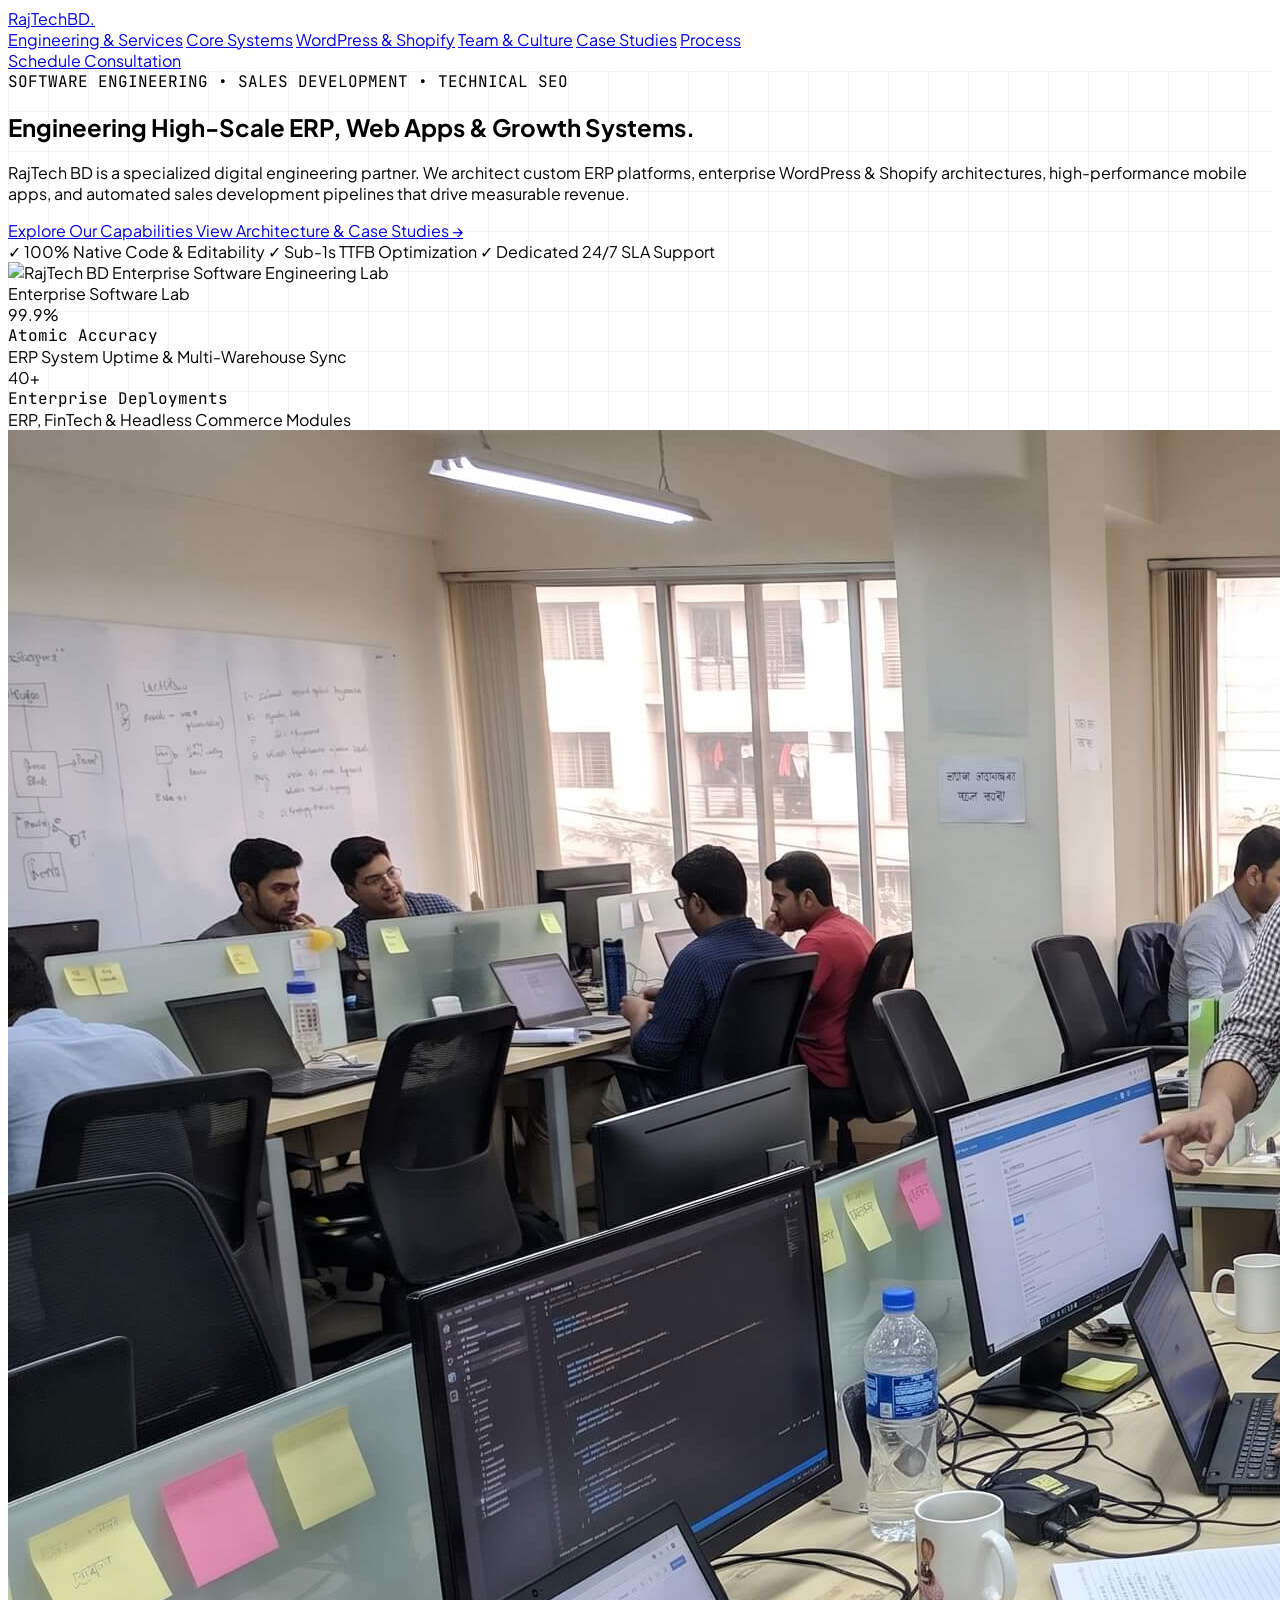
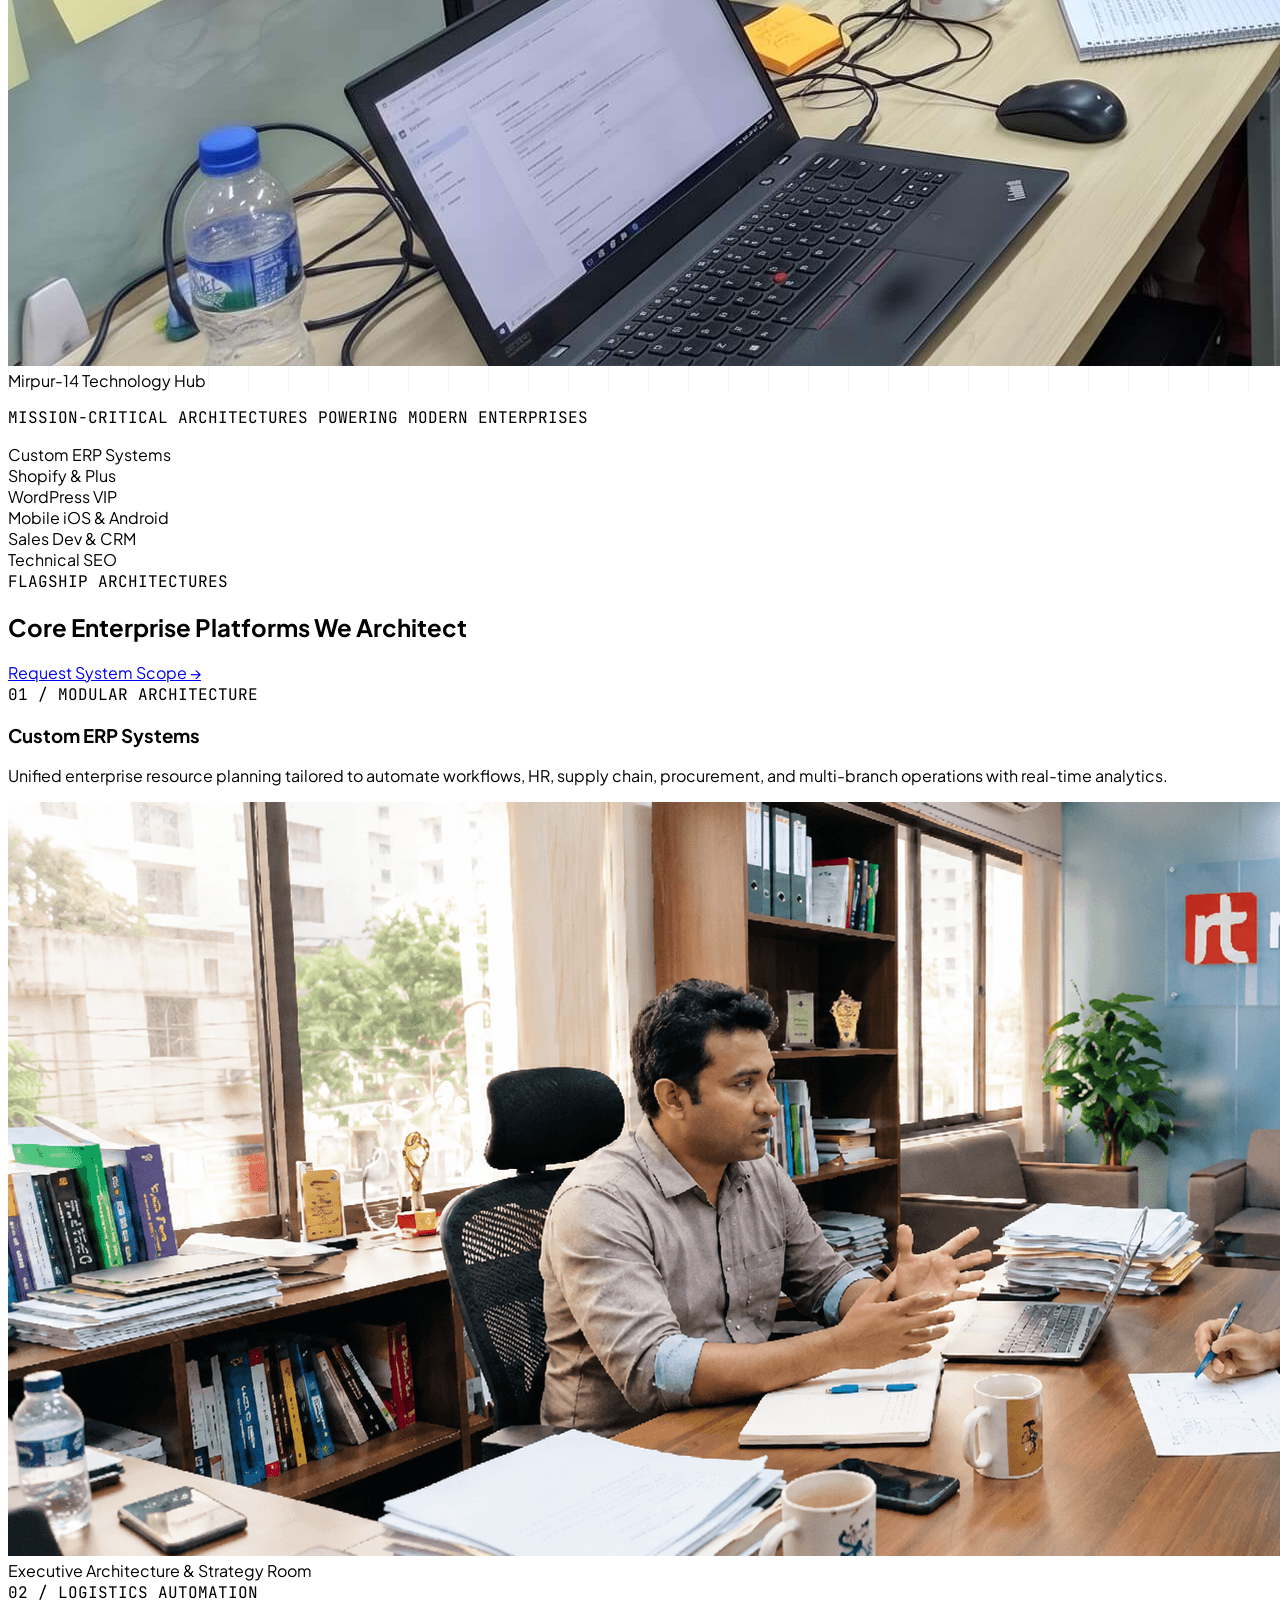
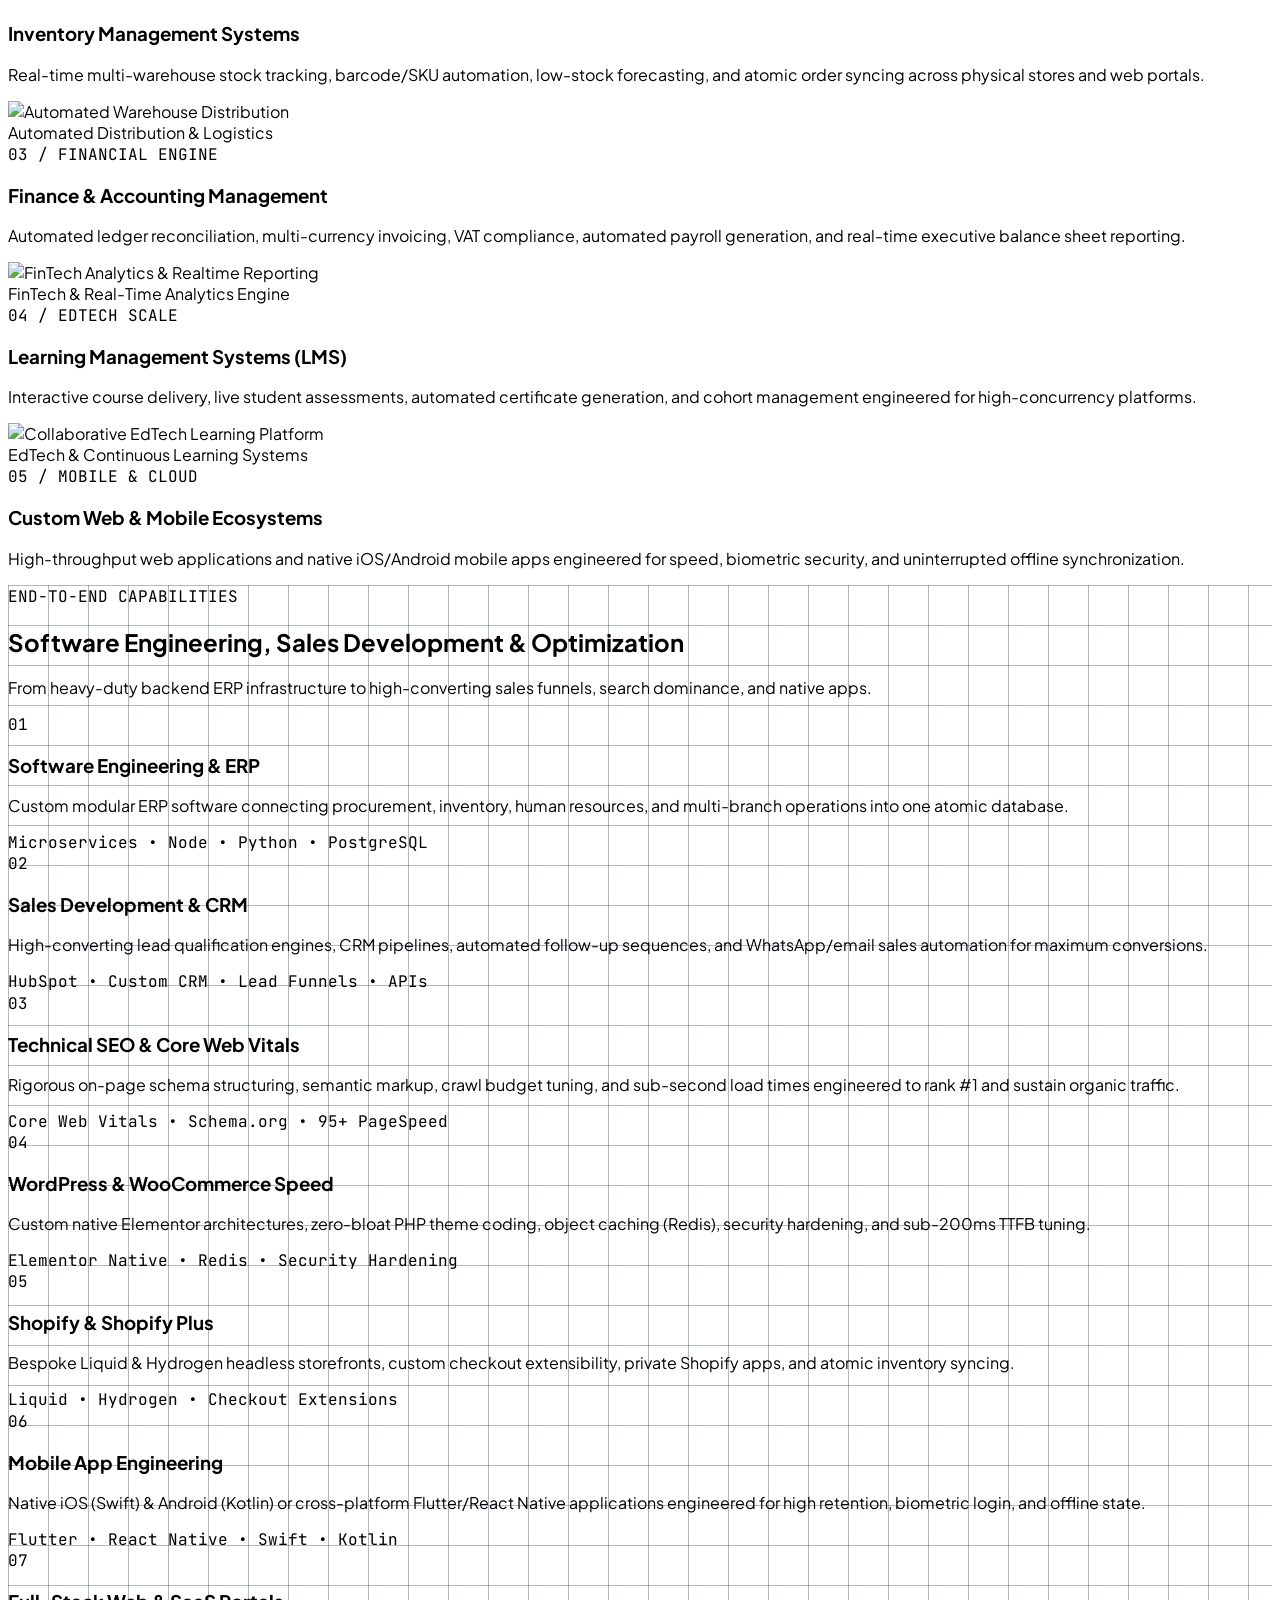
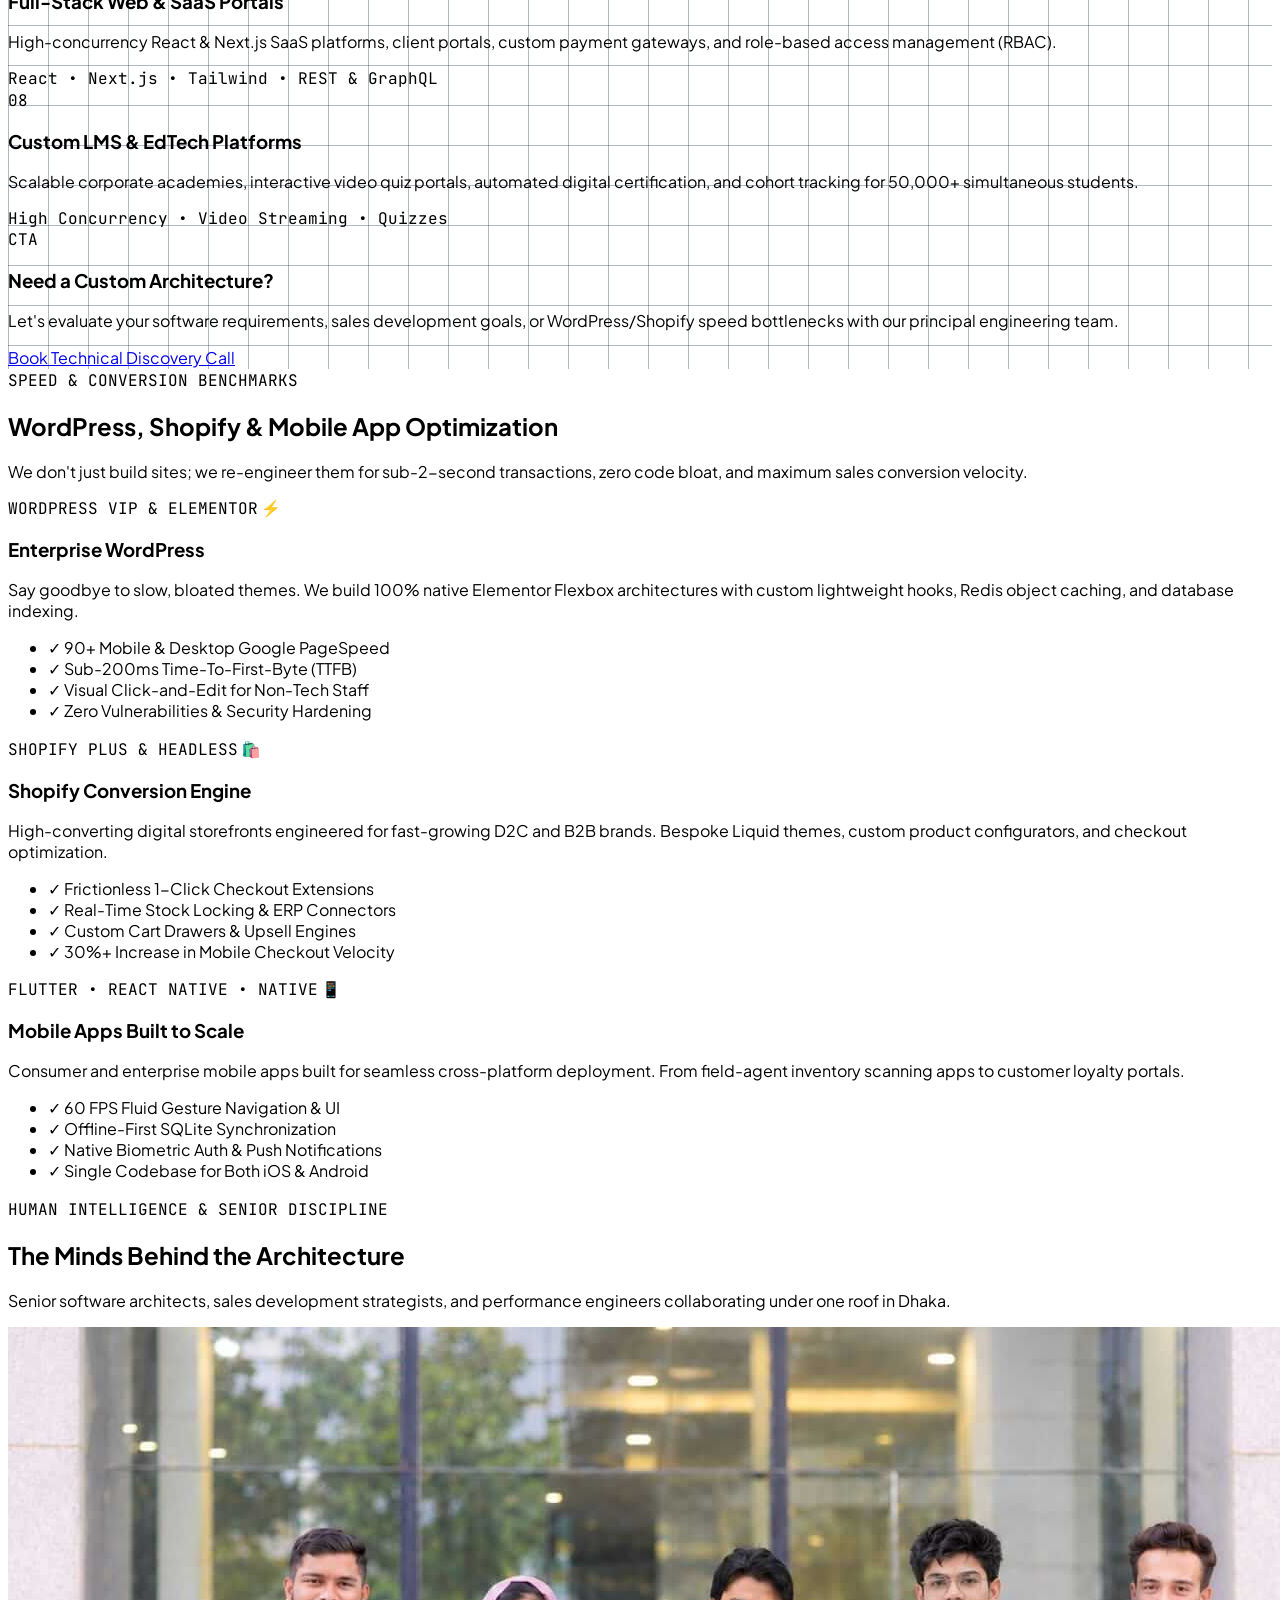
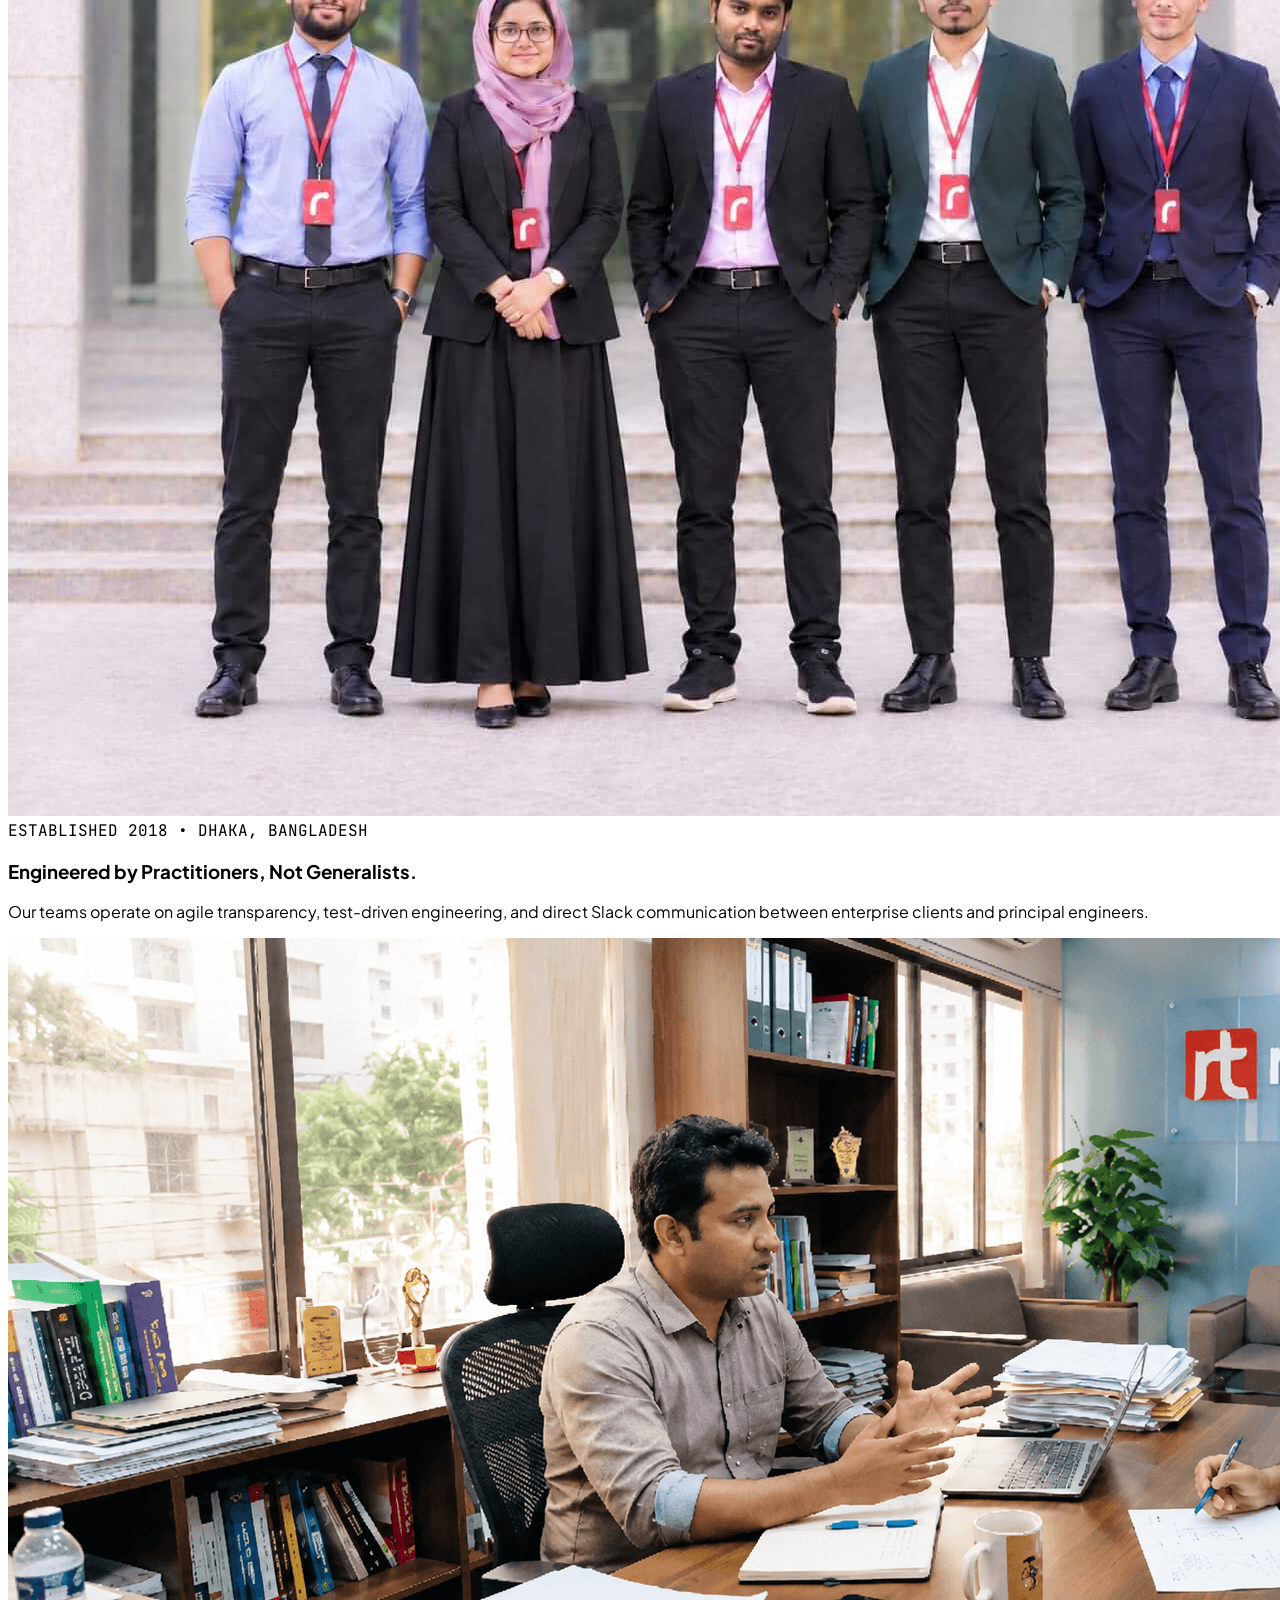
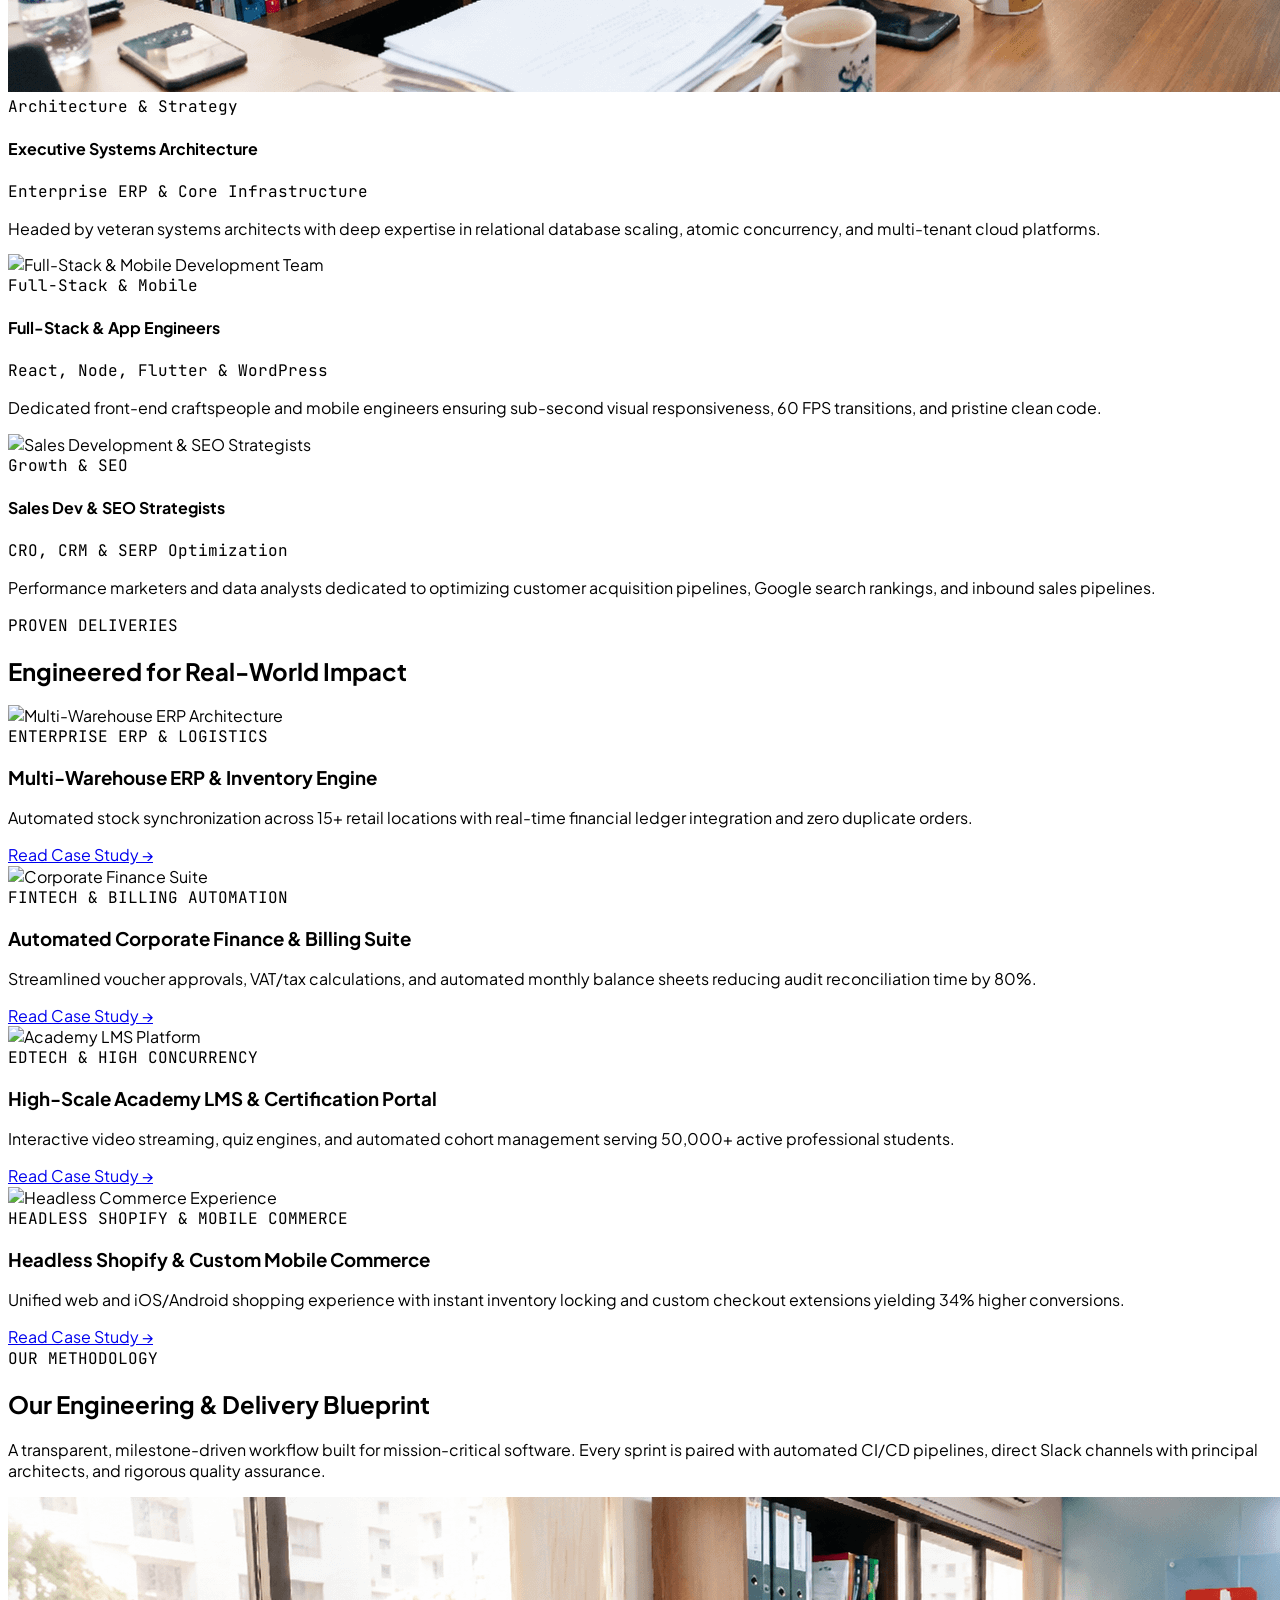
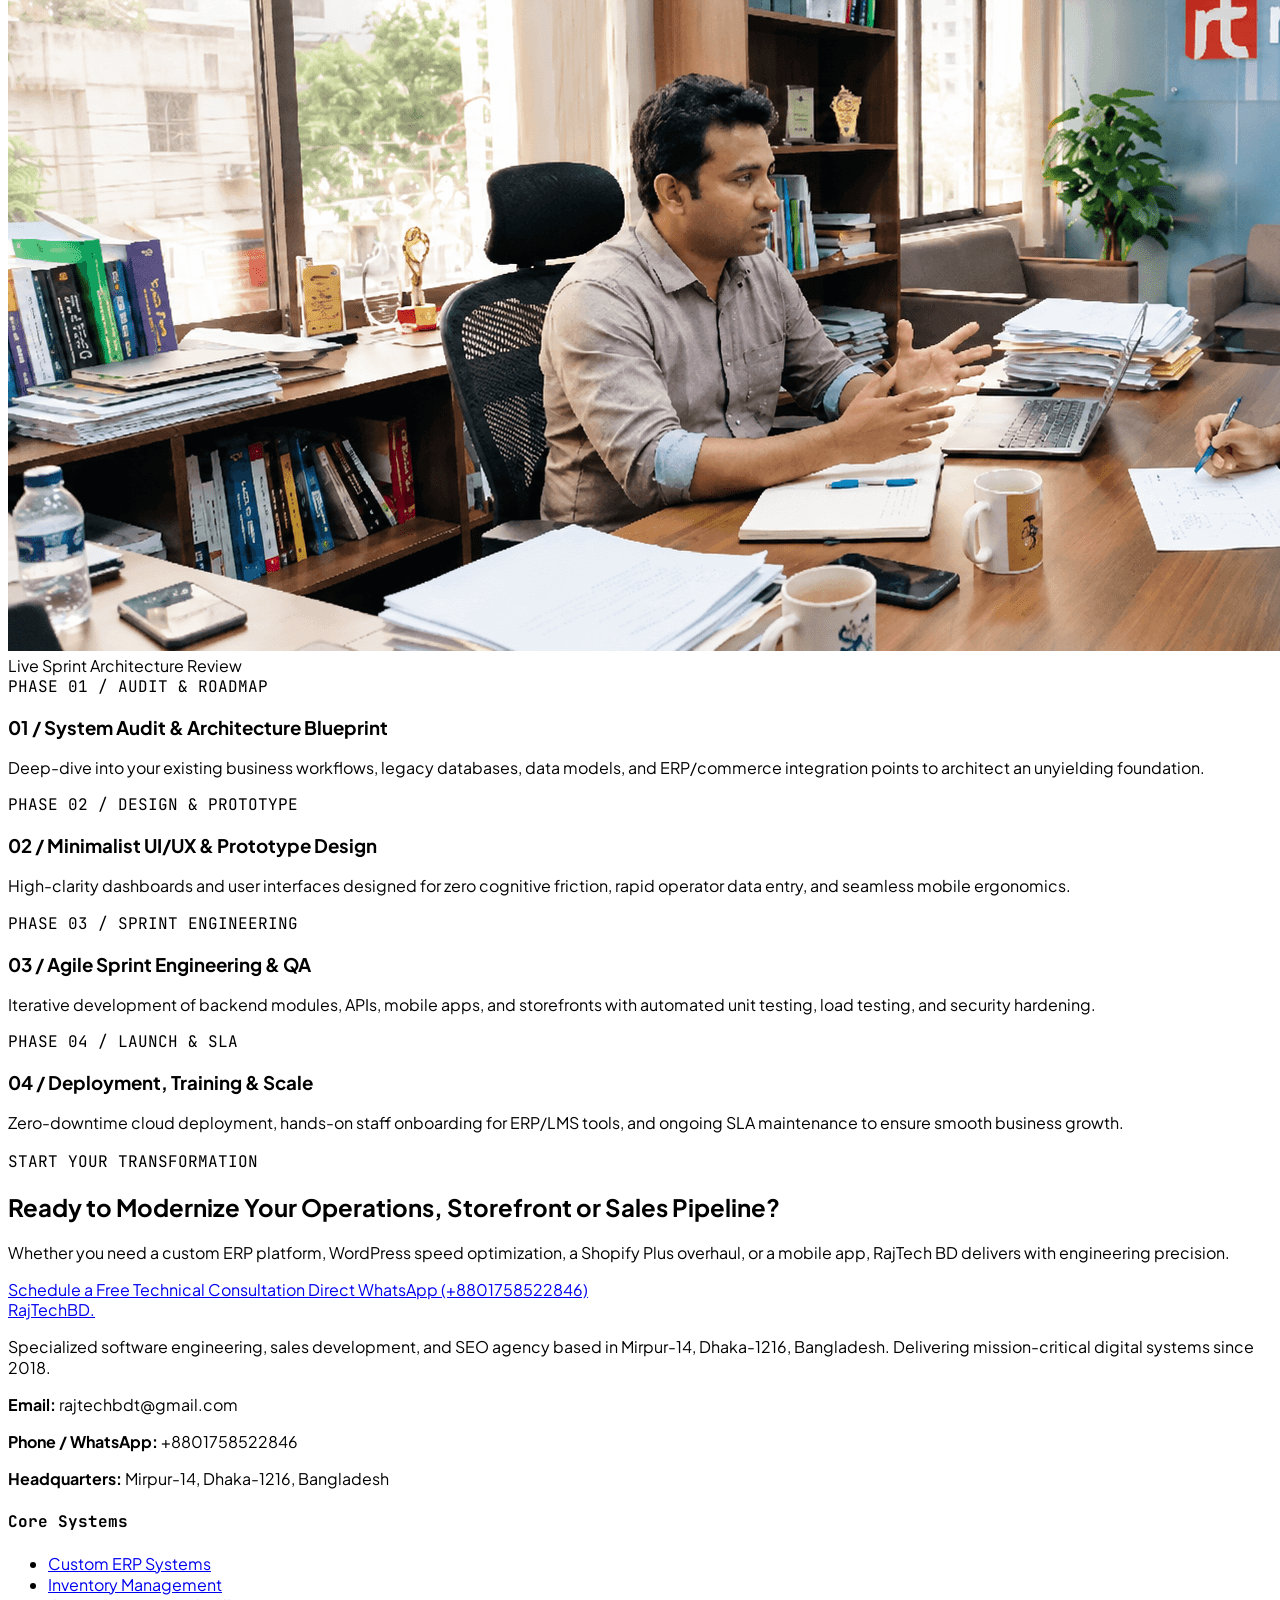
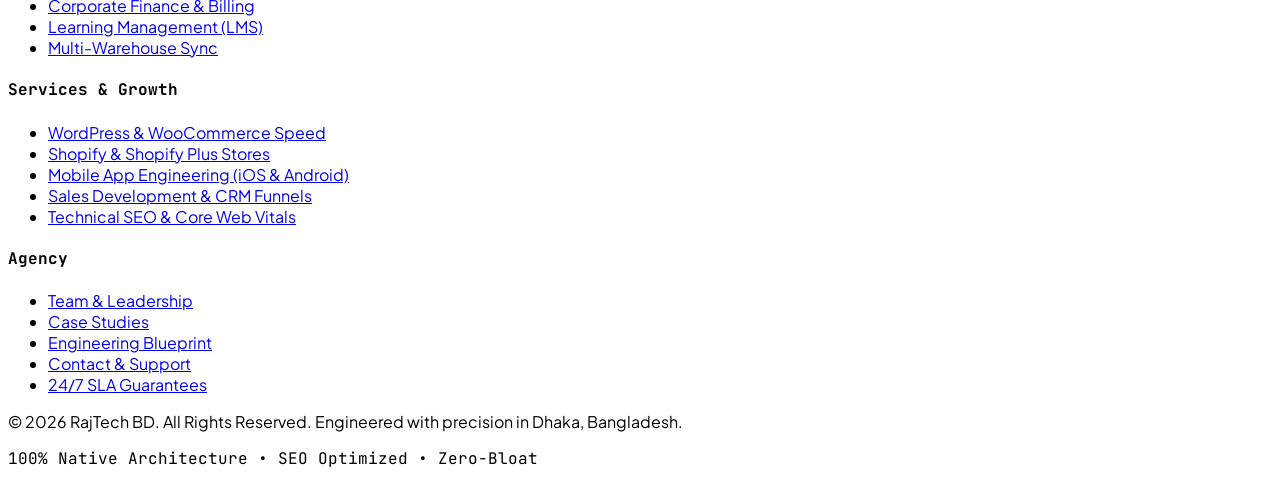
==== index.html @ c88e8d33 "Initial commit: Complete RajTech BD WordPress theme with Elementor support, multi-page architecture," ====
<!DOCTYPE html>
<html lang="en" class="scroll-smooth">
<head>
  <meta charset="UTF-8">
  <meta name="viewport" content="width=device-width, initial-scale=1.0">
  
  <!-- ================= PRIMARY SEO META TAGS ================= -->
  <title>RajTech BD | Software Engineering, Sales Development & Technical SEO Agency</title>
  <meta name="title" content="RajTech BD | Software Engineering, Sales Development & Technical SEO Agency">
  <meta name="description" content="RajTech BD is an elite software engineering and digital growth agency in Dhaka. We architect custom ERP platforms, high-speed WordPress & Shopify systems, native mobile apps, automated sales development funnels, and technical SEO architectures.">
  <meta name="keywords" content="software engineering, custom ERP software, sales development systems, technical SEO, WordPress optimization, Shopify Plus development, mobile app development, iOS android apps, web application development Dhaka, inventory management system, CRM automation">
  <meta name="author" content="RajTech BD">
  <meta name="robots" content="index, follow, max-snippet:-1, max-image-preview:large, max-video-preview:-1">
  <link rel="canonical" href="https://rajtechbd.com/">

  <!-- ================= OPEN GRAPH / FACEBOOK ================= -->
  <meta property="og:type" content="website">
  <meta property="og:url" content="https://rajtechbd.com/">
  <meta property="og:title" content="RajTech BD | Software Engineering, Sales Development & Technical SEO Agency">
  <meta property="og:description" content="Engineering scalable ERP platforms, high-converting Shopify & WordPress ecosystems, mobile applications, and data-driven sales development pipelines.">
  <meta property="og:image" content="https://rajtechbd.com/wp-content/uploads/2026/11/WhatsApp-Image-2026-11-08-at-10.09.58-PM1.jpeg">
  <meta property="og:site_name" content="RajTech BD">
  <meta property="og:locale" content="en_US">

  <!-- ================= TWITTER CARDS ================= -->
  <meta name="twitter:card" content="summary_large_image">
  <meta name="twitter:url" content="https://rajtechbd.com/">
  <meta name="twitter:title" content="RajTech BD | Software Engineering, Sales Development & SEO Agency">
  <meta name="twitter:description" content="Custom ERP systems, optimized WordPress & Shopify engineering, mobile applications, and automated sales development pipelines.">
  <meta name="twitter:image" content="https://rajtechbd.com/wp-content/uploads/2026/11/WhatsApp-Image-2026-11-08-at-10.09.58-PM1.jpeg">

  <!-- ================= STRUCTURED DATA (JSON-LD) ================= -->
  <script type="application/ld+json">
  {
    "@context": "https://schema.org",
    "@graph": [
      {
        "@type": "Organization",
        "@id": "https://rajtechbd.com/#organization",
        "name": "RajTech BD",
        "url": "https://rajtechbd.com/",
        "logo": "https://rajtechbd.com/wp-content/uploads/2026/11/Gemini_Generated_Image_wdg8qcwdg8qcwdg81-scaled.jpeg",
        "foundingDate": "2018",
        "founders": [
          {
            "@type": "Person",
            "name": "Md. Faisal Amir Mostafa",
            "jobTitle": "CEO & Founder"
          }
        ],
        "address": {
          "@type": "PostalAddress",
          "streetAddress": "Mirpur-14",
          "addressLocality": "Dhaka",
          "postalCode": "1216",
          "addressCountry": "BD"
        },
        "contactPoint": {
          "@type": "ContactPoint",
          "telephone": "+8801758522846",
          "contactType": "sales",
          "email": "rajtechbdt@gmail.com",
          "areaServed": "Global",
          "availableLanguage": ["English", "Bengali"]
        },
        "sameAs": [
          "https://www.facebook.com/rajtechbd",
          "https://www.linkedin.com/company/rajtechbd"
        ]
      },
      {
        "@type": "ProfessionalService",
        "@id": "https://rajtechbd.com/#service",
        "name": "RajTech BD - Software Engineering & Digital Growth",
        "parentOrganization": {"@id": "https://rajtechbd.com/#organization"},
        "url": "https://rajtechbd.com/",
        "image": "https://rajtechbd.com/wp-content/uploads/2026/11/Modern-Office-Meeting-with-Red-Shirted-Note-Taker11.png",
        "priceRange": "$$$$",
        "hasOfferCatalog": {
          "@type": "OfferCatalog",
          "name": "Software & Digital Engineering Services",
          "itemListElement": [
            {"@type": "Offer", "itemOffered": {"@type": "Service", "name": "Custom ERP & Inventory Systems"}},
            {"@type": "Offer", "itemOffered": {"@type": "Service", "name": "Sales Development & CRM Automation"}},
            {"@type": "Offer", "itemOffered": {"@type": "Service", "name": "Technical SEO & Speed Optimization"}},
            {"@type": "Offer", "itemOffered": {"@type": "Service", "name": "WordPress & WooCommerce Engineering"}},
            {"@type": "Offer", "itemOffered": {"@type": "Service", "name": "Shopify & Shopify Plus Development"}},
            {"@type": "Offer", "itemOffered": {"@type": "Service", "name": "Mobile iOS & Android App Engineering"}}
          ]
        }
      }
    ]
  }
  </script>

  <!-- Google Fonts & Tailwind -->
  <link rel="preconnect" href="https://fonts.googleapis.com">
  <link rel="preconnect" href="https://fonts.gstatic.com" crossorigin>
  <link href="https://fonts.googleapis.com/css2?family=JetBrains+Mono:wght@500;600;700&family=Plus+Jakarta+Sans:wght@400;500;600;700;800&display=swap" rel="stylesheet">
  <script src="https://www.gstatic.com/antigravity/web/dev/tailwindcss.min.js"></script>

  <!-- ================= MINIMALISTIC ANIMATIONS & CUSTOM STYLES ================= -->
  <style>
    body {
      font-family: 'Plus Jakarta Sans', -apple-system, BlinkMacSystemFont, sans-serif;
    }
    .font-mono-tag {
      font-family: 'JetBrains Mono', monospace;
    }
    
    /* Scroll Reveal Transition */
    .reveal {
      opacity: 0;
      transform: translateY(28px);
      transition: opacity 0.7s cubic-bezier(0.16, 1, 0.3, 1), transform 0.7s cubic-bezier(0.16, 1, 0.3, 1);
      will-change: opacity, transform;
    }
    .reveal.active {
      opacity: 1;
      transform: translateY(0);
    }
    
    /* Subtle Stagger Delays */
    .delay-100 { transition-delay: 100ms; }
    .delay-200 { transition-delay: 200ms; }
    .delay-300 { transition-delay: 300ms; }
    .delay-400 { transition-delay: 400ms; }
    
    /* Minimalist Hover Lift & Scale */
    .hover-lift {
      transition: transform 0.25s cubic-bezier(0.16, 1, 0.3, 1), box-shadow 0.25s cubic-bezier(0.16, 1, 0.3, 1), border-color 0.25s ease;
    }
    .hover-lift:hover {
      transform: translateY(-4px);
      box-shadow: 0 16px 32px -8px rgba(15, 23, 42, 0.12);
    }
    
    /* Dark Card Glow on Hover */
    .dark-card-hover {
      transition: all 0.3s cubic-bezier(0.16, 1, 0.3, 1);
    }
    .dark-card-hover:hover {
      transform: translateY(-4px);
      border-color: #38BDF8;
      box-shadow: 0 16px 36px -10px rgba(56, 189, 248, 0.15);
    }

    /* Ambient Subtle Grid Pattern */
    .bg-grid-pattern {
      background-size: 40px 40px;
      background-image: 
        linear-gradient(to right, rgba(226, 232, 240, 0.5) 1px, transparent 1px),
        linear-gradient(to bottom, rgba(226, 232, 240, 0.5) 1px, transparent 1px);
    }

    .bg-grid-pattern-dark {
      background-size: 40px 40px;
      background-image: 
        linear-gradient(to right, rgba(30, 51, 82, 0.35) 1px, transparent 1px),
        linear-gradient(to bottom, rgba(30, 51, 82, 0.35) 1px, transparent 1px);
    }

    /* Pulsing Badge Indicator */
    @keyframes pulseGlow {
      0%, 100% { opacity: 1; transform: scale(1); }
      50% { opacity: 0.4; transform: scale(1.15); }
    }
    .pulse-dot {
      animation: pulseGlow 2.2s infinite ease-in-out;
    }
  </style>
</head>
<body class="bg-white text-[#0F172A] antialiased selection:bg-[#F59E0B] selection:text-[#0F172A]">

  <!-- ================= 1. MINIMALIST STICKY HEADER ================= -->
  <header class="sticky top-0 z-50 bg-white/95 backdrop-blur-md border-b border-[#F1F5F9] transition-all duration-300">
    <div class="max-w-[1280px] mx-auto px-6 h-20 flex items-center justify-between">
      <!-- Brand Logo -->
      <a href="#" class="text-2xl font-extrabold tracking-tight text-[#0F172A] flex items-center group">
        RajTechBD<span class="text-[#F59E0B] group-hover:scale-125 transition-transform">.</span>
      </a>

      <!-- Quick Homepage Navigation -->
      <nav class="hidden md:flex items-center gap-7 text-[15px] font-semibold text-[#475569]">
        <a href="#services" class="hover:text-[#0F172A] transition-colors">Engineering & Services</a>
        <a href="#solutions" class="hover:text-[#0F172A] transition-colors">Core Systems</a>
        <a href="#optimization" class="hover:text-[#0F172A] transition-colors">WordPress & Shopify</a>
        <a href="#team" class="hover:text-[#0F172A] transition-colors">Team & Culture</a>
        <a href="#case-studies" class="hover:text-[#0F172A] transition-colors">Case Studies</a>
        <a href="#process" class="hover:text-[#0F172A] transition-colors">Process</a>
      </nav>

      <!-- CTA Button -->
      <div class="flex items-center gap-4">
        <a href="#contact" class="inline-flex items-center justify-center px-5 py-2.5 rounded-[6px] bg-[#F59E0B] text-[#0F172A] font-bold text-sm tracking-wide hover:bg-[#d97706] hover-lift transition-all">
          Schedule Consultation
        </a>
      </div>
    </div>
  </header>

  <!-- ================= 2. SECTION 1: ASYMMETRIC HERO & BENTO METRICS GRID ================= -->
  <section class="relative bg-[#F8FAFC] py-20 lg:py-28 border-b border-[#F1F5F9] bg-grid-pattern overflow-hidden">
    <div class="max-w-[1280px] mx-auto px-6 relative z-10">
      <div class="grid grid-cols-1 lg:grid-cols-12 gap-12 lg:gap-16 items-center">
        
        <!-- Left Column (55% / 7 cols) -->
        <div class="lg:col-span-7 flex flex-col items-start reveal">
          <!-- Availability Tag -->
          <div class="inline-flex items-center gap-2 px-3.5 py-1.5 rounded-full bg-white border border-[#BAE6FD] text-[#0284C7] text-xs font-mono-tag font-bold tracking-wider uppercase mb-6 shadow-xs">
            <span class="w-2 h-2 rounded-full bg-[#0284C7] pulse-dot"></span>
            SOFTWARE ENGINEERING • SALES DEVELOPMENT • TECHNICAL SEO
          </div>
          
          <h1 class="text-4xl sm:text-5xl lg:text-[52px] font-extrabold text-[#0F172A] leading-[1.12] tracking-[-0.03em] mb-6">
            Engineering High-Scale ERP, Web Apps & Growth Systems.
          </h1>
          
          <p class="text-lg text-[#475569] leading-relaxed mb-8 max-w-2xl font-normal">
            RajTech BD is a specialized digital engineering partner. We architect custom ERP platforms, enterprise WordPress & Shopify architectures, high-performance mobile apps, and automated sales development pipelines that drive measurable revenue.
          </p>
          
          <div class="flex flex-wrap items-center gap-4">
            <a href="#services" class="px-7 py-3.5 rounded-[6px] bg-[#F59E0B] text-[#0F172A] font-bold text-[15px] hover:bg-[#d97706] hover-lift transition-all">
              Explore Our Capabilities
            </a>
            <a href="#case-studies" class="px-6 py-3.5 text-[#0F172A] font-bold text-[15px] hover:text-[#0284C7] flex items-center gap-2 transition-colors">
              View Architecture & Case Studies <span class="text-lg transition-transform hover:translate-x-1">→</span>
            </a>
          </div>

          <!-- Trust Sub-badge -->
          <div class="mt-10 pt-6 border-t border-[#E2E8F0] flex items-center gap-6 text-xs text-[#64748B] font-medium">
            <span>✓ 100% Native Code & Editability</span>
            <span>✓ Sub-1s TTFB Optimization</span>
            <span>✓ Dedicated 24/7 SLA Support</span>
          </div>
        </div>

        <!-- Right Column (45% / 5 cols) - Bento Grid with Animation -->
        <div class="lg:col-span-5 grid grid-cols-2 gap-4 reveal delay-200">
          <!-- Card 1: Enterprise Software Lab & Code -->
          <div class="group rounded-lg overflow-hidden border border-[#E2E8F0] shadow-sm h-52 bg-slate-900 relative">
            <img src="https://images.unsplash.com/photo-1555066931-4365d14bab8c?auto=format&fit=crop&w=800&q=80" 
                 alt="RajTech BD Enterprise Software Engineering Lab" 
                 class="w-full h-full object-cover group-hover:scale-105 transition-transform duration-500">
            <div class="absolute inset-0 bg-gradient-to-t from-black/75 via-black/20 to-transparent flex items-end p-3.5">
              <span class="text-white text-xs font-semibold flex items-center gap-1.5">
                <span class="w-1.5 h-1.5 rounded-full bg-[#10B981]"></span> Enterprise Software Lab
              </span>
            </div>
          </div>

          <!-- Card 2: Stat Card 99.9% -->
          <div class="bg-white rounded-lg p-6 border border-[#E2E8F0] shadow-sm flex flex-col justify-center hover-lift">
            <div class="text-4xl font-extrabold text-[#0F172A] tracking-tight mb-1 count-up" data-target="99.9" data-suffix="%">99.9%</div>
            <div class="text-xs font-semibold text-[#0284C7] uppercase font-mono-tag mb-1">Atomic Accuracy</div>
            <div class="text-xs font-medium text-[#475569] leading-snug">ERP System Uptime & Multi-Warehouse Sync</div>
          </div>

          <!-- Card 3: Stat Card 40+ -->
          <div class="bg-white rounded-lg p-6 border border-[#E2E8F0] shadow-sm flex flex-col justify-center hover-lift">
            <div class="text-4xl font-extrabold text-[#0F172A] tracking-tight mb-1 count-up" data-target="40" data-suffix="+">40+</div>
            <div class="text-xs font-semibold text-[#F59E0B] uppercase font-mono-tag mb-1">Enterprise Deployments</div>
            <div class="text-xs font-medium text-[#475569] leading-snug">ERP, FinTech & Headless Commerce Modules</div>
          </div>

          <!-- Card 4: Office Environment Image -->
          <div class="group rounded-lg overflow-hidden border border-[#E2E8F0] shadow-sm h-52 bg-slate-100 relative">
            <img src="https://rajtechbd.com/wp-content/uploads/2026/11/Gemini_Generated_Image_wdg8qcwdg8qcwdg81-scaled.jpeg" 
                 alt="RajTech BD Modern Innovation Hub" 
                 class="w-full h-full object-cover group-hover:scale-105 transition-transform duration-500"
                 onerror="this.src='photo/Gemini_Generated_Image_wdg8qcwdg8qcwdg8(1).jpeg'">
            <div class="absolute inset-0 bg-gradient-to-t from-black/60 via-transparent to-transparent flex items-end p-3">
              <span class="text-white text-xs font-semibold">Mirpur-14 Technology Hub</span>
            </div>
          </div>
        </div>

      </div>
    </div>
  </section>

  <!-- ================= 3. SECTION 2: TRUSTED ECOSYSTEM BAR ================= -->
  <section class="bg-white py-12 border-b border-[#F1F5F9]">
    <div class="max-w-[1280px] mx-auto px-6 text-center reveal">
      <p class="text-xs font-mono-tag font-bold tracking-[2px] text-[#94A3B8] uppercase mb-8">
        MISSION-CRITICAL ARCHITECTURES POWERING MODERN ENTERPRISES
      </p>
      <div class="grid grid-cols-2 sm:grid-cols-3 lg:grid-cols-6 gap-4">
        <div class="py-3.5 px-4 rounded-[6px] bg-[#F8FAFC] border border-[#E2E8F0] text-sm font-bold text-[#0F172A] hover:border-[#0284C7] hover-lift transition-all">
          Custom ERP Systems
        </div>
        <div class="py-3.5 px-4 rounded-[6px] bg-[#F8FAFC] border border-[#E2E8F0] text-sm font-bold text-[#0F172A] hover:border-[#0284C7] hover-lift transition-all">
          Shopify & Plus
        </div>
        <div class="py-3.5 px-4 rounded-[6px] bg-[#F8FAFC] border border-[#E2E8F0] text-sm font-bold text-[#0F172A] hover:border-[#0284C7] hover-lift transition-all">
          WordPress VIP
        </div>
        <div class="py-3.5 px-4 rounded-[6px] bg-[#F8FAFC] border border-[#E2E8F0] text-sm font-bold text-[#0F172A] hover:border-[#0284C7] hover-lift transition-all">
          Mobile iOS & Android
        </div>
        <div class="py-3.5 px-4 rounded-[6px] bg-[#F8FAFC] border border-[#E2E8F0] text-sm font-bold text-[#0F172A] hover:border-[#0284C7] hover-lift transition-all">
          Sales Dev & CRM
        </div>
        <div class="py-3.5 px-4 rounded-[6px] bg-[#F8FAFC] border border-[#E2E8F0] text-sm font-bold text-[#0F172A] hover:border-[#0284C7] hover-lift transition-all">
          Technical SEO
        </div>
      </div>
    </div>
  </section>

  <!-- ================= 4. SECTION 3: FLAGSHIP ENTERPRISE PLATFORMS (CHECKERBOARD) ================= -->
  <section id="solutions" class="bg-white py-24 border-b border-[#F1F5F9]">
    <div class="max-w-[1280px] mx-auto px-6">
      
      <!-- Section Header -->
      <div class="flex flex-col sm:flex-row sm:items-end justify-between mb-16 gap-4 reveal">
        <div>
          <span class="text-xs font-mono-tag font-bold text-[#0284C7] tracking-widest uppercase block mb-2">FLAGSHIP ARCHITECTURES</span>
          <h2 class="text-3xl sm:text-[38px] font-bold text-[#0F172A] tracking-[-0.02em] leading-tight">
            Core Enterprise Platforms We Architect
          </h2>
        </div>
        <a href="#contact" class="text-sm font-bold text-[#0284C7] hover:underline inline-flex items-center gap-1 group">
          Request System Scope <span class="group-hover:translate-x-1 transition-transform">→</span>
        </a>
      </div>

      <!-- 3-Row Checkerboard Grid -->
      <div class="flex flex-col gap-6">

        <!-- ROW 1 -->
        <div class="grid grid-cols-1 md:grid-cols-3 gap-6 items-stretch reveal">
          <!-- Col 1: Text Card 01 -->
          <div class="bg-[#F8FAFC] rounded-lg p-8 border border-[#E2E8F0] flex flex-col justify-center hover-lift">
            <span class="text-xs font-mono-tag font-bold text-[#0284C7] tracking-wider mb-3">01 / MODULAR ARCHITECTURE</span>
            <h3 class="text-xl font-bold text-[#0F172A] mb-3">Custom ERP Systems</h3>
            <p class="text-[15px] text-[#475569] leading-relaxed">
              Unified enterprise resource planning tailored to automate workflows, HR, supply chain, procurement, and multi-branch operations with real-time analytics.
            </p>
          </div>
          <!-- Col 2: Boss Room Image -->
          <div class="group rounded-lg overflow-hidden border border-[#E2E8F0] h-64 md:h-auto shadow-sm relative">
            <img src="https://rajtechbd.com/wp-content/uploads/2026/11/Modern-Office-Meeting-with-Red-Shirted-Note-Taker11.png" 
                 alt="RajTech BD Executive Strategy & Architecture Meeting" 
                 class="w-full h-full object-cover group-hover:scale-105 transition-transform duration-500"
                 onerror="this.src='photo/Modern Office Meeting with Red-Shirted Note-Taker(1)(1).png'">
            <div class="absolute inset-0 bg-gradient-to-t from-black/60 via-transparent to-transparent flex items-end p-4">
              <span class="text-white text-xs font-semibold">Executive Architecture & Strategy Room</span>
            </div>
          </div>
          <!-- Col 3: Text Card 02 -->
          <div class="bg-[#F8FAFC] rounded-lg p-8 border border-[#E2E8F0] flex flex-col justify-center hover-lift">
            <span class="text-xs font-mono-tag font-bold text-[#0284C7] tracking-wider mb-3">02 / LOGISTICS AUTOMATION</span>
            <h3 class="text-xl font-bold text-[#0F172A] mb-3">Inventory Management Systems</h3>
            <p class="text-[15px] text-[#475569] leading-relaxed">
              Real-time multi-warehouse stock tracking, barcode/SKU automation, low-stock forecasting, and atomic order syncing across physical stores and web portals.
            </p>
          </div>
        </div>

        <!-- ROW 2 -->
        <div class="grid grid-cols-1 md:grid-cols-3 gap-6 items-stretch reveal delay-100">
          <!-- Col 1: Warehouse Visual -->
          <div class="group rounded-lg overflow-hidden border border-[#E2E8F0] h-64 md:h-auto shadow-sm relative">
            <img src="https://images.unsplash.com/photo-1586528116311-ad8dd3c8310d?auto=format&fit=crop&w=1200&q=80" 
                 alt="Automated Warehouse Distribution" 
                 class="w-full h-full object-cover group-hover:scale-105 transition-transform duration-500">
            <div class="absolute inset-0 bg-gradient-to-t from-black/50 via-transparent to-transparent flex items-end p-4">
              <span class="text-white text-xs font-semibold">Automated Distribution & Logistics</span>
            </div>
          </div>
          <!-- Col 2: Text Card 03 -->
          <div class="bg-[#F8FAFC] rounded-lg p-8 border border-[#E2E8F0] flex flex-col justify-center hover-lift">
            <span class="text-xs font-mono-tag font-bold text-[#0284C7] tracking-wider mb-3">03 / FINANCIAL ENGINE</span>
            <h3 class="text-xl font-bold text-[#0F172A] mb-3">Finance & Accounting Management</h3>
            <p class="text-[15px] text-[#475569] leading-relaxed">
              Automated ledger reconciliation, multi-currency invoicing, VAT compliance, automated payroll generation, and real-time executive balance sheet reporting.
            </p>
          </div>
          <!-- Col 3: FinTech Visual -->
          <div class="group rounded-lg overflow-hidden border border-[#E2E8F0] h-64 md:h-auto shadow-sm relative">
            <img src="https://images.unsplash.com/photo-1551288049-bebda4e38f71?auto=format&fit=crop&w=1200&q=80" 
                 alt="FinTech Analytics & Realtime Reporting" 
                 class="w-full h-full object-cover group-hover:scale-105 transition-transform duration-500">
            <div class="absolute inset-0 bg-gradient-to-t from-black/50 via-transparent to-transparent flex items-end p-4">
              <span class="text-white text-xs font-semibold">FinTech & Real-Time Analytics Engine</span>
            </div>
          </div>
        </div>

        <!-- ROW 3 -->
        <div class="grid grid-cols-1 md:grid-cols-3 gap-6 items-stretch reveal delay-200">
          <!-- Col 1: Text Card 04 -->
          <div class="bg-[#F8FAFC] rounded-lg p-8 border border-[#E2E8F0] flex flex-col justify-center hover-lift">
            <span class="text-xs font-mono-tag font-bold text-[#0284C7] tracking-wider mb-3">04 / EDTECH SCALE</span>
            <h3 class="text-xl font-bold text-[#0F172A] mb-3">Learning Management Systems (LMS)</h3>
            <p class="text-[15px] text-[#475569] leading-relaxed">
              Interactive course delivery, live student assessments, automated certificate generation, and cohort management engineered for high-concurrency platforms.
            </p>
          </div>
          <!-- Col 2: LMS Visual -->
          <div class="group rounded-lg overflow-hidden border border-[#E2E8F0] h-64 md:h-auto shadow-sm relative">
            <img src="https://images.unsplash.com/photo-1522202176988-66273c2fd55f?auto=format&fit=crop&w=1200&q=80" 
                 alt="Collaborative EdTech Learning Platform" 
                 class="w-full h-full object-cover group-hover:scale-105 transition-transform duration-500">
            <div class="absolute inset-0 bg-gradient-to-t from-black/50 via-transparent to-transparent flex items-end p-4">
              <span class="text-white text-xs font-semibold">EdTech & Continuous Learning Systems</span>
            </div>
          </div>
          <!-- Col 3: Text Card 05 -->
          <div class="bg-[#F8FAFC] rounded-lg p-8 border border-[#E2E8F0] flex flex-col justify-center hover-lift">
            <span class="text-xs font-mono-tag font-bold text-[#0284C7] tracking-wider mb-3">05 / MOBILE & CLOUD</span>
            <h3 class="text-xl font-bold text-[#0F172A] mb-3">Custom Web & Mobile Ecosystems</h3>
            <p class="text-[15px] text-[#475569] leading-relaxed">
              High-throughput web applications and native iOS/Android mobile apps engineered for speed, biometric security, and uninterrupted offline synchronization.
            </p>
          </div>
        </div>

      </div>
    </div>
  </section>

  <!-- ================= 5. SECTION 4: FULL-SPECTRUM DIGITAL SERVICES (3x3 DARK GRID) ================= -->
  <section id="services" class="bg-[#0B1528] py-24 text-white bg-grid-pattern-dark">
    <div class="max-w-[1280px] mx-auto px-6">
      
      <!-- Section Header -->
      <div class="text-center max-w-3xl mx-auto mb-16 reveal">
        <span class="text-xs font-mono-tag font-bold text-[#F59E0B] tracking-[2px] uppercase block mb-3">END-TO-END CAPABILITIES</span>
        <h2 class="text-3xl sm:text-[38px] font-bold tracking-tight text-white mb-4">
          Software Engineering, Sales Development & Optimization
        </h2>
        <p class="text-[#94A3B8] text-base sm:text-lg">
          From heavy-duty backend ERP infrastructure to high-converting sales funnels, search dominance, and native apps.
        </p>
      </div>

      <!-- 3x3 Card Grid -->
      <div class="grid grid-cols-1 md:grid-cols-2 lg:grid-cols-3 gap-6">
        
        <!-- Service 1: Software Engineering & ERP -->
        <div class="bg-[#132238] rounded-lg p-7 border border-[#1E3352] dark-card-hover flex flex-col justify-between reveal">
          <div>
            <div class="w-10 h-10 rounded-md bg-[#0284C7]/20 border border-[#0284C7]/30 flex items-center justify-center text-[#38BDF8] font-mono-tag font-bold text-sm mb-4">
              01
            </div>
            <h3 class="text-xl font-bold text-white mb-3">Software Engineering & ERP</h3>
            <p class="text-[#94A3B8] text-[15px] leading-relaxed mb-4">
              Custom modular ERP software connecting procurement, inventory, human resources, and multi-branch operations into one atomic database.
            </p>
          </div>
          <div class="text-xs font-mono-tag text-[#38BDF8]">Microservices • Node • Python • PostgreSQL</div>
        </div>

        <!-- Service 2: Sales Development & CRM Automation -->
        <div class="bg-[#132238] rounded-lg p-7 border border-[#1E3352] dark-card-hover flex flex-col justify-between reveal delay-100">
          <div>
            <div class="w-10 h-10 rounded-md bg-[#F59E0B]/20 border border-[#F59E0B]/30 flex items-center justify-center text-[#F59E0B] font-mono-tag font-bold text-sm mb-4">
              02
            </div>
            <h3 class="text-xl font-bold text-white mb-3">Sales Development & CRM</h3>
            <p class="text-[#94A3B8] text-[15px] leading-relaxed mb-4">
              High-converting lead qualification engines, CRM pipelines, automated follow-up sequences, and WhatsApp/email sales automation for maximum conversions.
            </p>
          </div>
          <div class="text-xs font-mono-tag text-[#F59E0B]">HubSpot • Custom CRM • Lead Funnels • APIs</div>
        </div>

        <!-- Service 3: Technical SEO & Speed Optimization -->
        <div class="bg-[#132238] rounded-lg p-7 border border-[#1E3352] dark-card-hover flex flex-col justify-between reveal delay-200">
          <div>
            <div class="w-10 h-10 rounded-md bg-[#10B981]/20 border border-[#10B981]/30 flex items-center justify-center text-[#10B981] font-mono-tag font-bold text-sm mb-4">
              03
            </div>
            <h3 class="text-xl font-bold text-white mb-3">Technical SEO & Core Web Vitals</h3>
            <p class="text-[#94A3B8] text-[15px] leading-relaxed mb-4">
              Rigorous on-page schema structuring, semantic markup, crawl budget tuning, and sub-second load times engineered to rank #1 and sustain organic traffic.
            </p>
          </div>
          <div class="text-xs font-mono-tag text-[#10B981]">Core Web Vitals • Schema.org • 95+ PageSpeed</div>
        </div>

        <!-- Service 4: WordPress & WooCommerce Optimization -->
        <div class="bg-[#132238] rounded-lg p-7 border border-[#1E3352] dark-card-hover flex flex-col justify-between reveal">
          <div>
            <div class="w-10 h-10 rounded-md bg-[#0284C7]/20 border border-[#0284C7]/30 flex items-center justify-center text-[#38BDF8] font-mono-tag font-bold text-sm mb-4">
              04
            </div>
            <h3 class="text-xl font-bold text-white mb-3">WordPress & WooCommerce Speed</h3>
            <p class="text-[#94A3B8] text-[15px] leading-relaxed mb-4">
              Custom native Elementor architectures, zero-bloat PHP theme coding, object caching (Redis), security hardening, and sub-200ms TTFB tuning.
            </p>
          </div>
          <div class="text-xs font-mono-tag text-[#38BDF8]">Elementor Native • Redis • Security Hardening</div>
        </div>

        <!-- Service 5: Shopify & Shopify Plus Development -->
        <div class="bg-[#132238] rounded-lg p-7 border border-[#1E3352] dark-card-hover flex flex-col justify-between reveal delay-100">
          <div>
            <div class="w-10 h-10 rounded-md bg-[#F59E0B]/20 border border-[#F59E0B]/30 flex items-center justify-center text-[#F59E0B] font-mono-tag font-bold text-sm mb-4">
              05
            </div>
            <h3 class="text-xl font-bold text-white mb-3">Shopify & Shopify Plus</h3>
            <p class="text-[#94A3B8] text-[15px] leading-relaxed mb-4">
              Bespoke Liquid & Hydrogen headless storefronts, custom checkout extensibility, private Shopify apps, and atomic inventory syncing.
            </p>
          </div>
          <div class="text-xs font-mono-tag text-[#F59E0B]">Liquid • Hydrogen • Checkout Extensions</div>
        </div>

        <!-- Service 6: Mobile App Engineering (iOS & Android) -->
        <div class="bg-[#132238] rounded-lg p-7 border border-[#1E3352] dark-card-hover flex flex-col justify-between reveal delay-200">
          <div>
            <div class="w-10 h-10 rounded-md bg-[#8B5CF6]/20 border border-[#8B5CF6]/30 flex items-center justify-center text-[#A78BFA] font-mono-tag font-bold text-sm mb-4">
              06
            </div>
            <h3 class="text-xl font-bold text-white mb-3">Mobile App Engineering</h3>
            <p class="text-[#94A3B8] text-[15px] leading-relaxed mb-4">
              Native iOS (Swift) & Android (Kotlin) or cross-platform Flutter/React Native applications engineered for high retention, biometric login, and offline state.
            </p>
          </div>
          <div class="text-xs font-mono-tag text-[#A78BFA]">Flutter • React Native • Swift • Kotlin</div>
        </div>

        <!-- Service 7: Full-Stack Web Applications & SaaS -->
        <div class="bg-[#132238] rounded-lg p-7 border border-[#1E3352] dark-card-hover flex flex-col justify-between reveal">
          <div>
            <div class="w-10 h-10 rounded-md bg-[#0284C7]/20 border border-[#0284C7]/30 flex items-center justify-center text-[#38BDF8] font-mono-tag font-bold text-sm mb-4">
              07
            </div>
            <h3 class="text-xl font-bold text-white mb-3">Full-Stack Web & SaaS Portals</h3>
            <p class="text-[#94A3B8] text-[15px] leading-relaxed mb-4">
              High-concurrency React & Next.js SaaS platforms, client portals, custom payment gateways, and role-based access management (RBAC).
            </p>
          </div>
          <div class="text-xs font-mono-tag text-[#38BDF8]">React • Next.js • Tailwind • REST & GraphQL</div>
        </div>

        <!-- Service 8: Learning Management Systems (LMS) -->
        <div class="bg-[#132238] rounded-lg p-7 border border-[#1E3352] dark-card-hover flex flex-col justify-between reveal delay-100">
          <div>
            <div class="w-10 h-10 rounded-md bg-[#10B981]/20 border border-[#10B981]/30 flex items-center justify-center text-[#10B981] font-mono-tag font-bold text-sm mb-4">
              08
            </div>
            <h3 class="text-xl font-bold text-white mb-3">Custom LMS & EdTech Platforms</h3>
            <p class="text-[#94A3B8] text-[15px] leading-relaxed mb-4">
              Scalable corporate academies, interactive video quiz portals, automated digital certification, and cohort tracking for 50,000+ simultaneous students.
            </p>
          </div>
          <div class="text-xs font-mono-tag text-[#10B981]">High Concurrency • Video Streaming • Quizzes</div>
        </div>

        <!-- Service 9: Highlighted CTA Card -->
        <div class="bg-[#1A2E4C] rounded-lg p-7 border border-[#F59E0B] shadow-xl flex flex-col justify-between reveal delay-200 hover-lift">
          <div>
            <div class="w-10 h-10 rounded-md bg-[#F59E0B]/20 border border-[#F59E0B]/40 flex items-center justify-center text-[#F59E0B] font-mono-tag font-bold text-sm mb-4">
              CTA
            </div>
            <h3 class="text-xl font-bold text-white mb-2">Need a Custom Architecture?</h3>
            <p class="text-[#94A3B8] text-[15px] leading-relaxed mb-6">
              Let's evaluate your software requirements, sales development goals, or WordPress/Shopify speed bottlenecks with our principal engineering team.
            </p>
          </div>
          <a href="#contact" class="inline-flex items-center justify-center px-5 py-3 rounded-[6px] bg-[#F59E0B] text-[#0F172A] font-bold text-sm hover:bg-[#d97706] hover-lift transition-all">
            Book Technical Discovery Call
          </a>
        </div>

      </div>
    </div>
  </section>

  <!-- ================= 6. SECTION 5: WORDPRESS, SHOPIFY & PERFORMANCE DEEP-DIVE ================= -->
  <section id="optimization" class="bg-[#F8FAFC] py-24 border-b border-[#F1F5F9]">
    <div class="max-w-[1280px] mx-auto px-6">
      
      <div class="text-center max-w-3xl mx-auto mb-16 reveal">
        <span class="text-xs font-mono-tag font-bold text-[#0284C7] tracking-widest uppercase block mb-3">SPEED & CONVERSION BENCHMARKS</span>
        <h2 class="text-3xl sm:text-[38px] font-bold text-[#0F172A] tracking-[-0.02em] leading-tight mb-4">
          WordPress, Shopify & Mobile App Optimization
        </h2>
        <p class="text-[#475569] text-base sm:text-lg">
          We don't just build sites; we re-engineer them for sub-2-second transactions, zero code bloat, and maximum sales conversion velocity.
        </p>
      </div>

      <!-- 3-Column Comparative Optimization Cards -->
      <div class="grid grid-cols-1 md:grid-cols-3 gap-8">
        
        <!-- Pillar 1: WordPress & WooCommerce -->
        <div class="bg-white rounded-xl p-8 border border-[#E2E8F0] shadow-sm hover-lift reveal">
          <div class="flex items-center justify-between mb-6">
            <span class="text-xs font-mono-tag font-bold px-3 py-1 rounded-full bg-[#E0F2FE] text-[#0284C7]">WORDPRESS VIP & ELEMENTOR</span>
            <span class="text-2xl">⚡</span>
          </div>
          <h3 class="text-2xl font-bold text-[#0F172A] mb-3">Enterprise WordPress</h3>
          <p class="text-[#475569] text-[15px] leading-relaxed mb-6">
            Say goodbye to slow, bloated themes. We build 100% native Elementor Flexbox architectures with custom lightweight hooks, Redis object caching, and database indexing.
          </p>
          <ul class="space-y-3 text-sm text-[#0F172A] font-semibold border-t border-[#F1F5F9] pt-6">
            <li class="flex items-center gap-2"><span class="text-emerald-500">✓</span> 90+ Mobile & Desktop Google PageSpeed</li>
            <li class="flex items-center gap-2"><span class="text-emerald-500">✓</span> Sub-200ms Time-To-First-Byte (TTFB)</li>
            <li class="flex items-center gap-2"><span class="text-emerald-500">✓</span> Visual Click-and-Edit for Non-Tech Staff</li>
            <li class="flex items-center gap-2"><span class="text-emerald-500">✓</span> Zero Vulnerabilities & Security Hardening</li>
          </ul>
        </div>

        <!-- Pillar 2: Shopify & Headless Commerce -->
        <div class="bg-white rounded-xl p-8 border border-[#E2E8F0] shadow-sm hover-lift reveal delay-100">
          <div class="flex items-center justify-between mb-6">
            <span class="text-xs font-mono-tag font-bold px-3 py-1 rounded-full bg-[#FEF3C7] text-[#D97706]">SHOPIFY PLUS & HEADLESS</span>
            <span class="text-2xl">🛍️</span>
          </div>
          <h3 class="text-2xl font-bold text-[#0F172A] mb-3">Shopify Conversion Engine</h3>
          <p class="text-[#475569] text-[15px] leading-relaxed mb-6">
            High-converting digital storefronts engineered for fast-growing D2C and B2B brands. Bespoke Liquid themes, custom product configurators, and checkout optimization.
          </p>
          <ul class="space-y-3 text-sm text-[#0F172A] font-semibold border-t border-[#F1F5F9] pt-6">
            <li class="flex items-center gap-2"><span class="text-emerald-500">✓</span> Frictionless 1-Click Checkout Extensions</li>
            <li class="flex items-center gap-2"><span class="text-emerald-500">✓</span> Real-Time Stock Locking & ERP Connectors</li>
            <li class="flex items-center gap-2"><span class="text-emerald-500">✓</span> Custom Cart Drawers & Upsell Engines</li>
            <li class="flex items-center gap-2"><span class="text-emerald-500">✓</span> 30%+ Increase in Mobile Checkout Velocity</li>
          </ul>
        </div>

        <!-- Pillar 3: High-Performance App Development -->
        <div class="bg-white rounded-xl p-8 border border-[#E2E8F0] shadow-sm hover-lift reveal delay-200">
          <div class="flex items-center justify-between mb-6">
            <span class="text-xs font-mono-tag font-bold px-3 py-1 rounded-full bg-[#F3E8FF] text-[#7E22CE]">FLUTTER • REACT NATIVE • NATIVE</span>
            <span class="text-2xl">📱</span>
          </div>
          <h3 class="text-2xl font-bold text-[#0F172A] mb-3">Mobile Apps Built to Scale</h3>
          <p class="text-[#475569] text-[15px] leading-relaxed mb-6">
            Consumer and enterprise mobile apps built for seamless cross-platform deployment. From field-agent inventory scanning apps to customer loyalty portals.
          </p>
          <ul class="space-y-3 text-sm text-[#0F172A] font-semibold border-t border-[#F1F5F9] pt-6">
            <li class="flex items-center gap-2"><span class="text-emerald-500">✓</span> 60 FPS Fluid Gesture Navigation & UI</li>
            <li class="flex items-center gap-2"><span class="text-emerald-500">✓</span> Offline-First SQLite Synchronization</li>
            <li class="flex items-center gap-2"><span class="text-emerald-500">✓</span> Native Biometric Auth & Push Notifications</li>
            <li class="flex items-center gap-2"><span class="text-emerald-500">✓</span> Single Codebase for Both iOS & Android</li>
          </ul>
        </div>

      </div>
    </div>
  </section>

  <!-- ================= 7. SECTION 6: THE MINDS BEHIND THE ARCHITECTURE (TEAM & CULTURE) ================= -->
  <section id="team" class="bg-white py-24 border-b border-[#F1F5F9]">
    <div class="max-w-[1280px] mx-auto px-6">
      
      <div class="flex flex-col sm:flex-row sm:items-end justify-between mb-16 gap-4 reveal">
        <div>
          <span class="text-xs font-mono-tag font-bold text-[#0284C7] tracking-widest uppercase block mb-2">HUMAN INTELLIGENCE & SENIOR DISCIPLINE</span>
          <h2 class="text-3xl sm:text-[38px] font-bold text-[#0F172A] tracking-[-0.02em] leading-tight">
            The Minds Behind the Architecture
          </h2>
        </div>
        <p class="text-[#475569] text-sm sm:text-base max-w-md">
          Senior software architects, sales development strategists, and performance engineers collaborating under one roof in Dhaka.
        </p>
      </div>

      <!-- Hero Team Showcase Banner -->
      <div class="rounded-2xl overflow-hidden border border-[#E2E8F0] shadow-md mt-6 mb-12 bg-slate-900 relative h-[480px] sm:h-[560px] lg:h-[620px] reveal">
        <img src="https://rajtechbd.com/wp-content/uploads/2026/11/WhatsApp-Image-2026-11-08-at-10.09.58-PM1.jpeg" 
             alt="RajTech BD Engineering Team Group Photo" 
             class="w-full h-full object-cover"
             style="object-position: center 6%;"
             onerror="this.src='photo/WhatsApp Image 2026-11-08 at 10.09.58 PM(1).jpeg'">
        <div class="absolute inset-0 bg-gradient-to-t from-slate-950/95 via-slate-950/35 to-transparent flex flex-col justify-end p-6 sm:p-10">
          <div class="inline-flex items-center gap-2 px-3 py-1 rounded-full bg-[#F59E0B] text-[#0F172A] text-xs font-mono-tag font-bold tracking-wider uppercase mb-3 w-fit">
            ESTABLISHED 2018 • DHAKA, BANGLADESH
          </div>
          <h3 class="text-2xl sm:text-4xl font-extrabold text-white mb-2">
            Engineered by Practitioners, Not Generalists.
          </h3>
          <p class="text-[#94A3B8] text-base sm:text-lg max-w-3xl">
            Our teams operate on agile transparency, test-driven engineering, and direct Slack communication between enterprise clients and principal engineers.
          </p>
        </div>
      </div>

      <!-- 3-Column Team Leadership & Culture Cards -->
      <div class="grid grid-cols-1 md:grid-cols-3 gap-8">
        
        <!-- Team Card 1 -->
        <div class="bg-[#F8FAFC] rounded-xl overflow-hidden border border-[#E2E8F0] hover-lift reveal">
          <div class="h-60 overflow-hidden relative">
            <img src="https://rajtechbd.com/wp-content/uploads/2026/11/Modern-Office-Meeting-with-Red-Shirted-Note-Taker11.png" 
                 alt="System Architecture & Strategy" 
                 class="w-full h-full object-cover"
                 onerror="this.src='photo/Modern Office Meeting with Red-Shirted Note-Taker(1)(1).png'">
            <div class="absolute top-3 left-3 bg-[#0B1528]/80 backdrop-blur-md px-3 py-1 rounded text-white text-xs font-mono-tag">
              Architecture & Strategy
            </div>
          </div>
          <div class="p-6">
            <h4 class="text-lg font-bold text-[#0F172A] mb-1">Executive Systems Architecture</h4>
            <p class="text-xs font-semibold text-[#0284C7] uppercase font-mono-tag mb-3">Enterprise ERP & Core Infrastructure</p>
            <p class="text-sm text-[#475569] leading-relaxed">
              Headed by veteran systems architects with deep expertise in relational database scaling, atomic concurrency, and multi-tenant cloud platforms.
            </p>
          </div>
        </div>

        <!-- Team Card 2 -->
        <div class="bg-[#F8FAFC] rounded-xl overflow-hidden border border-[#E2E8F0] hover-lift reveal delay-100">
          <div class="h-60 overflow-hidden relative">
            <img src="https://images.unsplash.com/photo-1522071820081-009f0129c71c?auto=format&fit=crop&w=800&q=80" 
                 alt="Full-Stack & Mobile Development Team" 
                 class="w-full h-full object-cover">
            <div class="absolute top-3 left-3 bg-[#0B1528]/80 backdrop-blur-md px-3 py-1 rounded text-white text-xs font-mono-tag">
              Full-Stack & Mobile
            </div>
          </div>
          <div class="p-6">
            <h4 class="text-lg font-bold text-[#0F172A] mb-1">Full-Stack & App Engineers</h4>
            <p class="text-xs font-semibold text-[#0284C7] uppercase font-mono-tag mb-3">React, Node, Flutter & WordPress</p>
            <p class="text-sm text-[#475569] leading-relaxed">
              Dedicated front-end craftspeople and mobile engineers ensuring sub-second visual responsiveness, 60 FPS transitions, and pristine clean code.
            </p>
          </div>
        </div>

        <!-- Team Card 3 -->
        <div class="bg-[#F8FAFC] rounded-xl overflow-hidden border border-[#E2E8F0] hover-lift reveal delay-200">
          <div class="h-60 overflow-hidden relative">
            <img src="https://images.unsplash.com/photo-1551836022-d5d88e9218df?auto=format&fit=crop&w=800&q=80" 
                 alt="Sales Development & SEO Strategists" 
                 class="w-full h-full object-cover">
            <div class="absolute top-3 left-3 bg-[#0B1528]/80 backdrop-blur-md px-3 py-1 rounded text-white text-xs font-mono-tag">
              Growth & SEO
            </div>
          </div>
          <div class="p-6">
            <h4 class="text-lg font-bold text-[#0F172A] mb-1">Sales Dev & SEO Strategists</h4>
            <p class="text-xs font-semibold text-[#0284C7] uppercase font-mono-tag mb-3">CRO, CRM & SERP Optimization</p>
            <p class="text-sm text-[#475569] leading-relaxed">
              Performance marketers and data analysts dedicated to optimizing customer acquisition pipelines, Google search rankings, and inbound sales pipelines.
            </p>
          </div>
        </div>

      </div>
    </div>
  </section>

  <!-- ================= 8. SECTION 7: PROVEN IMPACT (CASE STUDIES SHOWCASE) ================= -->
  <section id="case-studies" class="bg-[#0B1528] py-24 text-white">
    <div class="max-w-[1280px] mx-auto px-6">
      
      <!-- Section Header -->
      <div class="text-center max-w-2xl mx-auto mb-16 reveal">
        <span class="text-xs font-mono-tag font-bold text-[#F59E0B] tracking-[2px] uppercase block mb-3">PROVEN DELIVERIES</span>
        <h2 class="text-3xl sm:text-[38px] font-bold text-white tracking-tight">
          Engineered for Real-World Impact
        </h2>
      </div>

      <!-- 2x2 Grid -->
      <div class="grid grid-cols-1 md:grid-cols-2 gap-6">
        
        <!-- Case 01: ERP & Inventory -->
        <div class="bg-[#132238] rounded-lg p-6 border border-[#1E3352] dark-card-hover flex flex-col justify-between reveal">
          <div class="rounded-md overflow-hidden h-48 mb-5 bg-slate-900">
            <img src="https://images.unsplash.com/photo-1586528116311-ad8dd3c8310d?auto=format&fit=crop&w=1200&q=80" 
                 alt="Multi-Warehouse ERP Architecture" 
                 class="w-full h-full object-cover">
          </div>
          <div>
            <div class="text-xs font-mono-tag text-[#38BDF8] uppercase mb-1">ENTERPRISE ERP & LOGISTICS</div>
            <h3 class="text-xl font-bold text-white mb-2">Multi-Warehouse ERP & Inventory Engine</h3>
            <p class="text-[#94A3B8] text-[15px] leading-relaxed mb-4">
              Automated stock synchronization across 15+ retail locations with real-time financial ledger integration and zero duplicate orders.
            </p>
          </div>
          <a href="#contact" class="text-sm font-bold text-[#F59E0B] hover:underline inline-flex items-center gap-1 group">
            Read Case Study <span class="group-hover:translate-x-1 transition-transform">→</span>
          </a>
        </div>

        <!-- Case 02: Automated Corporate Finance -->
        <div class="bg-[#132238] rounded-lg p-6 border border-[#1E3352] dark-card-hover flex flex-col justify-between reveal delay-100">
          <div class="rounded-md overflow-hidden h-48 mb-5 bg-slate-900">
            <img src="https://images.unsplash.com/photo-1551288049-bebda4e38f71?auto=format&fit=crop&w=1200&q=80" 
                 alt="Corporate Finance Suite" 
                 class="w-full h-full object-cover">
          </div>
          <div>
            <div class="text-xs font-mono-tag text-[#38BDF8] uppercase mb-1">FINTECH & BILLING AUTOMATION</div>
            <h3 class="text-xl font-bold text-white mb-2">Automated Corporate Finance & Billing Suite</h3>
            <p class="text-[#94A3B8] text-[15px] leading-relaxed mb-4">
              Streamlined voucher approvals, VAT/tax calculations, and automated monthly balance sheets reducing audit reconciliation time by 80%.
            </p>
          </div>
          <a href="#contact" class="text-sm font-bold text-[#F59E0B] hover:underline inline-flex items-center gap-1 group">
            Read Case Study <span class="group-hover:translate-x-1 transition-transform">→</span>
          </a>
        </div>

        <!-- Case 03: Academy LMS -->
        <div class="bg-[#132238] rounded-lg p-6 border border-[#1E3352] dark-card-hover flex flex-col justify-between reveal">
          <div class="rounded-md overflow-hidden h-48 mb-5 bg-slate-900">
            <img src="https://images.unsplash.com/photo-1522202176988-66273c2fd55f?auto=format&fit=crop&w=1200&q=80" 
                 alt="Academy LMS Platform" 
                 class="w-full h-full object-cover">
          </div>
          <div>
            <div class="text-xs font-mono-tag text-[#38BDF8] uppercase mb-1">EDTECH & HIGH CONCURRENCY</div>
            <h3 class="text-xl font-bold text-white mb-2">High-Scale Academy LMS & Certification Portal</h3>
            <p class="text-[#94A3B8] text-[15px] leading-relaxed mb-4">
              Interactive video streaming, quiz engines, and automated cohort management serving 50,000+ active professional students.
            </p>
          </div>
          <a href="#contact" class="text-sm font-bold text-[#F59E0B] hover:underline inline-flex items-center gap-1 group">
            Read Case Study <span class="group-hover:translate-x-1 transition-transform">→</span>
          </a>
        </div>

        <!-- Case 04: Headless Shopify & Mobile App -->
        <div class="bg-[#132238] rounded-lg p-6 border border-[#1E3352] dark-card-hover flex flex-col justify-between reveal delay-100">
          <div class="rounded-md overflow-hidden h-48 mb-5 bg-slate-900">
            <img src="https://images.unsplash.com/photo-1556742049-0a67c5574f73?auto=format&fit=crop&w=1200&q=80" 
                 alt="Headless Commerce Experience" 
                 class="w-full h-full object-cover">
          </div>
          <div>
            <div class="text-xs font-mono-tag text-[#38BDF8] uppercase mb-1">HEADLESS SHOPIFY & MOBILE COMMERCE</div>
            <h3 class="text-xl font-bold text-white mb-2">Headless Shopify & Custom Mobile Commerce</h3>
            <p class="text-[#94A3B8] text-[15px] leading-relaxed mb-4">
              Unified web and iOS/Android shopping experience with instant inventory locking and custom checkout extensions yielding 34% higher conversions.
            </p>
          </div>
          <a href="#contact" class="text-sm font-bold text-[#F59E0B] hover:underline inline-flex items-center gap-1 group">
            Read Case Study <span class="group-hover:translate-x-1 transition-transform">→</span>
          </a>
        </div>

      </div>
    </div>
  </section>

  <!-- ================= 9. SECTION 8: ENGINEERING & DELIVERY BLUEPRINT ================= -->
  <section id="process" class="bg-[#F8FAFC] py-24 border-b border-[#F1F5F9]">
    <div class="max-w-[1280px] mx-auto px-6">
      <div class="grid grid-cols-1 lg:grid-cols-12 gap-12 lg:gap-16 items-start">
        
        <!-- Left Column (35% / 4 cols) -->
        <div class="lg:col-span-5 flex flex-col reveal">
          <span class="text-xs font-mono-tag font-bold text-[#0284C7] tracking-widest uppercase mb-3">OUR METHODOLOGY</span>
          <h2 class="text-3xl sm:text-[38px] font-bold text-[#0F172A] tracking-[-0.02em] leading-tight mb-4">
            Our Engineering & Delivery Blueprint
          </h2>
          <p class="text-[#475569] text-base leading-relaxed mb-6">
            A transparent, milestone-driven workflow built for mission-critical software. Every sprint is paired with automated CI/CD pipelines, direct Slack channels with principal architects, and rigorous quality assurance.
          </p>
          <div class="rounded-lg overflow-hidden border border-[#E2E8F0] shadow-sm h-64 relative group">
            <img src="https://rajtechbd.com/wp-content/uploads/2026/11/Modern-Office-Meeting-with-Red-Shirted-Note-Taker11.png" 
                 alt="RajTech BD Agile Review" 
                 class="w-full h-full object-cover group-hover:scale-105 transition-transform duration-500"
                 onerror="this.src='photo/Modern Office Meeting with Red-Shirted Note-Taker(1)(1).png'">
            <div class="absolute inset-0 bg-gradient-to-t from-black/60 via-transparent to-transparent flex items-end p-4">
              <span class="text-white text-xs font-semibold">Live Sprint Architecture Review</span>
            </div>
          </div>
        </div>

        <!-- Right Column (65% / 7 cols) 4 Numbered Steps -->
        <div class="lg:col-span-7 flex flex-col justify-center divide-y divide-[#E2E8F0]">
          
          <div class="pb-6 pt-2 reveal">
            <div class="text-xs font-mono-tag font-bold text-[#0284C7] uppercase mb-1">PHASE 01 / AUDIT & ROADMAP</div>
            <h3 class="text-xl font-bold text-[#0F172A] mb-2">01 / System Audit & Architecture Blueprint</h3>
            <p class="text-[#475569] text-[15px] leading-relaxed">
              Deep-dive into your existing business workflows, legacy databases, data models, and ERP/commerce integration points to architect an unyielding foundation.
            </p>
          </div>

          <div class="py-6 reveal delay-100">
            <div class="text-xs font-mono-tag font-bold text-[#0284C7] uppercase mb-1">PHASE 02 / DESIGN & PROTOTYPE</div>
            <h3 class="text-xl font-bold text-[#0F172A] mb-2">02 / Minimalist UI/UX & Prototype Design</h3>
            <p class="text-[#475569] text-[15px] leading-relaxed">
              High-clarity dashboards and user interfaces designed for zero cognitive friction, rapid operator data entry, and seamless mobile ergonomics.
            </p>
          </div>

          <div class="py-6 reveal delay-200">
            <div class="text-xs font-mono-tag font-bold text-[#0284C7] uppercase mb-1">PHASE 03 / SPRINT ENGINEERING</div>
            <h3 class="text-xl font-bold text-[#0F172A] mb-2">03 / Agile Sprint Engineering & QA</h3>
            <p class="text-[#475569] text-[15px] leading-relaxed">
              Iterative development of backend modules, APIs, mobile apps, and storefronts with automated unit testing, load testing, and security hardening.
            </p>
          </div>

          <div class="pt-6 reveal delay-300">
            <div class="text-xs font-mono-tag font-bold text-[#0284C7] uppercase mb-1">PHASE 04 / LAUNCH & SLA</div>
            <h3 class="text-xl font-bold text-[#0F172A] mb-2">04 / Deployment, Training & Scale</h3>
            <p class="text-[#475569] text-[15px] leading-relaxed">
              Zero-downtime cloud deployment, hands-on staff onboarding for ERP/LMS tools, and ongoing SLA maintenance to ensure smooth business growth.
            </p>
          </div>

        </div>

      </div>
    </div>
  </section>

  <!-- ================= 10. SECTION 9: BOTTOM CONVERSION CALLOUT & FOOTER ================= -->
  <footer id="contact" class="bg-[#0B1528] pt-24 pb-12 text-white border-t border-[#1E3352]">
    <div class="max-w-[1280px] mx-auto px-6">
      
      <!-- Contained Callout Box with Hover Effect -->
      <div class="bg-[#132238] rounded-2xl p-10 sm:p-16 border border-[#1E3352] text-center max-w-4xl mx-auto mb-20 shadow-2xl hover-lift reveal">
        <span class="inline-flex items-center gap-2 px-3.5 py-1 rounded-full bg-[#1A2E4C] border border-[#F59E0B]/40 text-[#F59E0B] text-xs font-mono-tag font-bold tracking-wider uppercase mb-4">
          START YOUR TRANSFORMATION
        </span>
        <h2 class="text-3xl sm:text-4xl font-extrabold text-white mb-4">
          Ready to Modernize Your Operations, Storefront or Sales Pipeline?
        </h2>
        <p class="text-[#94A3B8] text-base sm:text-lg max-w-2xl mx-auto mb-8">
          Whether you need a custom ERP platform, WordPress speed optimization, a Shopify Plus overhaul, or a mobile app, RajTech BD delivers with engineering precision.
        </p>
        <div class="flex flex-col sm:flex-row items-center justify-center gap-4">
          <a href="mailto:rajtechbdt@gmail.com" class="px-8 py-4 rounded-[6px] bg-[#F59E0B] text-[#0F172A] font-bold text-base hover:bg-[#d97706] hover-lift transition-all">
            Schedule a Free Technical Consultation
          </a>
          <a href="https://wa.me/8801758522846" target="_blank" class="px-6 py-4 rounded-[6px] border border-[#1E3352] bg-[#0B1528] text-white font-bold text-base hover:border-[#F59E0B] hover-lift transition-all">
            Direct WhatsApp (+8801758522846)
          </a>
        </div>
      </div>

      <!-- 4-Column Minimalist Footer -->
      <div class="grid grid-cols-1 md:grid-cols-2 lg:grid-cols-12 gap-10 pb-16 border-b border-[#1E3352]">
        
        <!-- Col 1: Brand & Contact (4 cols) -->
        <div class="lg:col-span-4 flex flex-col">
          <a href="#" class="text-2xl font-extrabold text-white tracking-tight mb-4 flex items-center">
            RajTechBD<span class="text-[#F59E0B]">.</span>
          </a>
          <p class="text-sm text-[#94A3B8] leading-relaxed mb-6 font-normal">
            Specialized software engineering, sales development, and SEO agency based in Mirpur-14, Dhaka-1216, Bangladesh. Delivering mission-critical digital systems since 2018.
          </p>
          <div class="text-sm text-[#94A3B8] space-y-1.5">
            <p><strong class="text-white">Email:</strong> rajtechbdt@gmail.com</p>
            <p><strong class="text-white">Phone / WhatsApp:</strong> +8801758522846</p>
            <p><strong class="text-white">Headquarters:</strong> Mirpur-14, Dhaka-1216, Bangladesh</p>
          </div>
        </div>

        <!-- Col 2: Enterprise Systems (2 cols) -->
        <div class="lg:col-span-3">
          <h4 class="text-sm font-bold text-white uppercase tracking-wider mb-4 font-mono-tag">Core Systems</h4>
          <ul class="space-y-3 text-sm text-[#94A3B8]">
            <li><a href="#solutions" class="hover:text-white transition-colors">Custom ERP Systems</a></li>
            <li><a href="#solutions" class="hover:text-white transition-colors">Inventory Management</a></li>
            <li><a href="#solutions" class="hover:text-white transition-colors">Corporate Finance & Billing</a></li>
            <li><a href="#solutions" class="hover:text-white transition-colors">Learning Management (LMS)</a></li>
            <li><a href="#solutions" class="hover:text-white transition-colors">Multi-Warehouse Sync</a></li>
          </ul>
        </div>

        <!-- Col 3: Digital & Commerce (3 cols) -->
        <div class="lg:col-span-3">
          <h4 class="text-sm font-bold text-white uppercase tracking-wider mb-4 font-mono-tag">Services & Growth</h4>
          <ul class="space-y-3 text-sm text-[#94A3B8]">
            <li><a href="#optimization" class="hover:text-white transition-colors">WordPress & WooCommerce Speed</a></li>
            <li><a href="#optimization" class="hover:text-white transition-colors">Shopify & Shopify Plus Stores</a></li>
            <li><a href="#optimization" class="hover:text-white transition-colors">Mobile App Engineering (iOS & Android)</a></li>
            <li><a href="#services" class="hover:text-white transition-colors">Sales Development & CRM Funnels</a></li>
            <li><a href="#services" class="hover:text-white transition-colors">Technical SEO & Core Web Vitals</a></li>
          </ul>
        </div>

        <!-- Col 4: Agency & Trust (2 cols) -->
        <div class="lg:col-span-2">
          <h4 class="text-sm font-bold text-white uppercase tracking-wider mb-4 font-mono-tag">Agency</h4>
          <ul class="space-y-3 text-sm text-[#94A3B8]">
            <li><a href="#team" class="hover:text-white transition-colors">Team & Leadership</a></li>
            <li><a href="#case-studies" class="hover:text-white transition-colors">Case Studies</a></li>
            <li><a href="#process" class="hover:text-white transition-colors">Engineering Blueprint</a></li>
            <li><a href="#contact" class="hover:text-white transition-colors">Contact & Support</a></li>
            <li><a href="#contact" class="hover:text-white transition-colors">24/7 SLA Guarantees</a></li>
          </ul>
        </div>

      </div>

      <!-- Bottom Bar -->
      <div class="pt-8 flex flex-col sm:flex-row items-center justify-between text-xs text-[#64748B] gap-4">
        <p>© 2026 RajTech BD. All Rights Reserved. Engineered with precision in Dhaka, Bangladesh.</p>
        <p class="font-mono-tag">100% Native Architecture • SEO Optimized • Zero-Bloat</p>
      </div>

    </div>
  </footer>

  <!-- ================= LIGHTWEIGHT JAVASCRIPT ANIMATIONS ================= -->
  <script>
    document.addEventListener("DOMContentLoaded", function () {
      // 1. Minimalist Scroll Reveal Observer
      const revealElements = document.querySelectorAll(".reveal");
      const revealObserver = new IntersectionObserver((entries, observer) => {
        entries.forEach(entry => {
          if (entry.isIntersecting) {
            entry.target.classList.add("active");
            observer.unobserve(entry.target);
          }
        });
      }, {
        threshold: 0.12,
        rootMargin: "0px 0px -40px 0px"
      });

      revealElements.forEach(el => revealObserver.observe(el));

      // 2. Minimalist Stat Counter Animation
      const countElements = document.querySelectorAll(".count-up");
      const countObserver = new IntersectionObserver((entries, observer) => {
        entries.forEach(entry => {
          if (entry.isIntersecting) {
            const el = entry.target;
            const targetVal = parseFloat(el.getAttribute("data-target"));
            const suffix = el.getAttribute("data-suffix") || "";
            let current = 0;
            const step = targetVal / 50;
            const isFloat = targetVal % 1 !== 0;

            const timer = setInterval(() => {
              current += step;
              if (current >= targetVal) {
                el.innerText = (isFloat ? targetVal.toFixed(1) : Math.round(targetVal)) + suffix;
                clearInterval(timer);
              } else {
                el.innerText = (isFloat ? current.toFixed(1) : Math.round(current)) + suffix;
              }
            }, 30);

            observer.unobserve(el);
          }
        });
      }, { threshold: 0.5 });

      countElements.forEach(el => countObserver.observe(el));
    });
  </script>

</body>
</html>
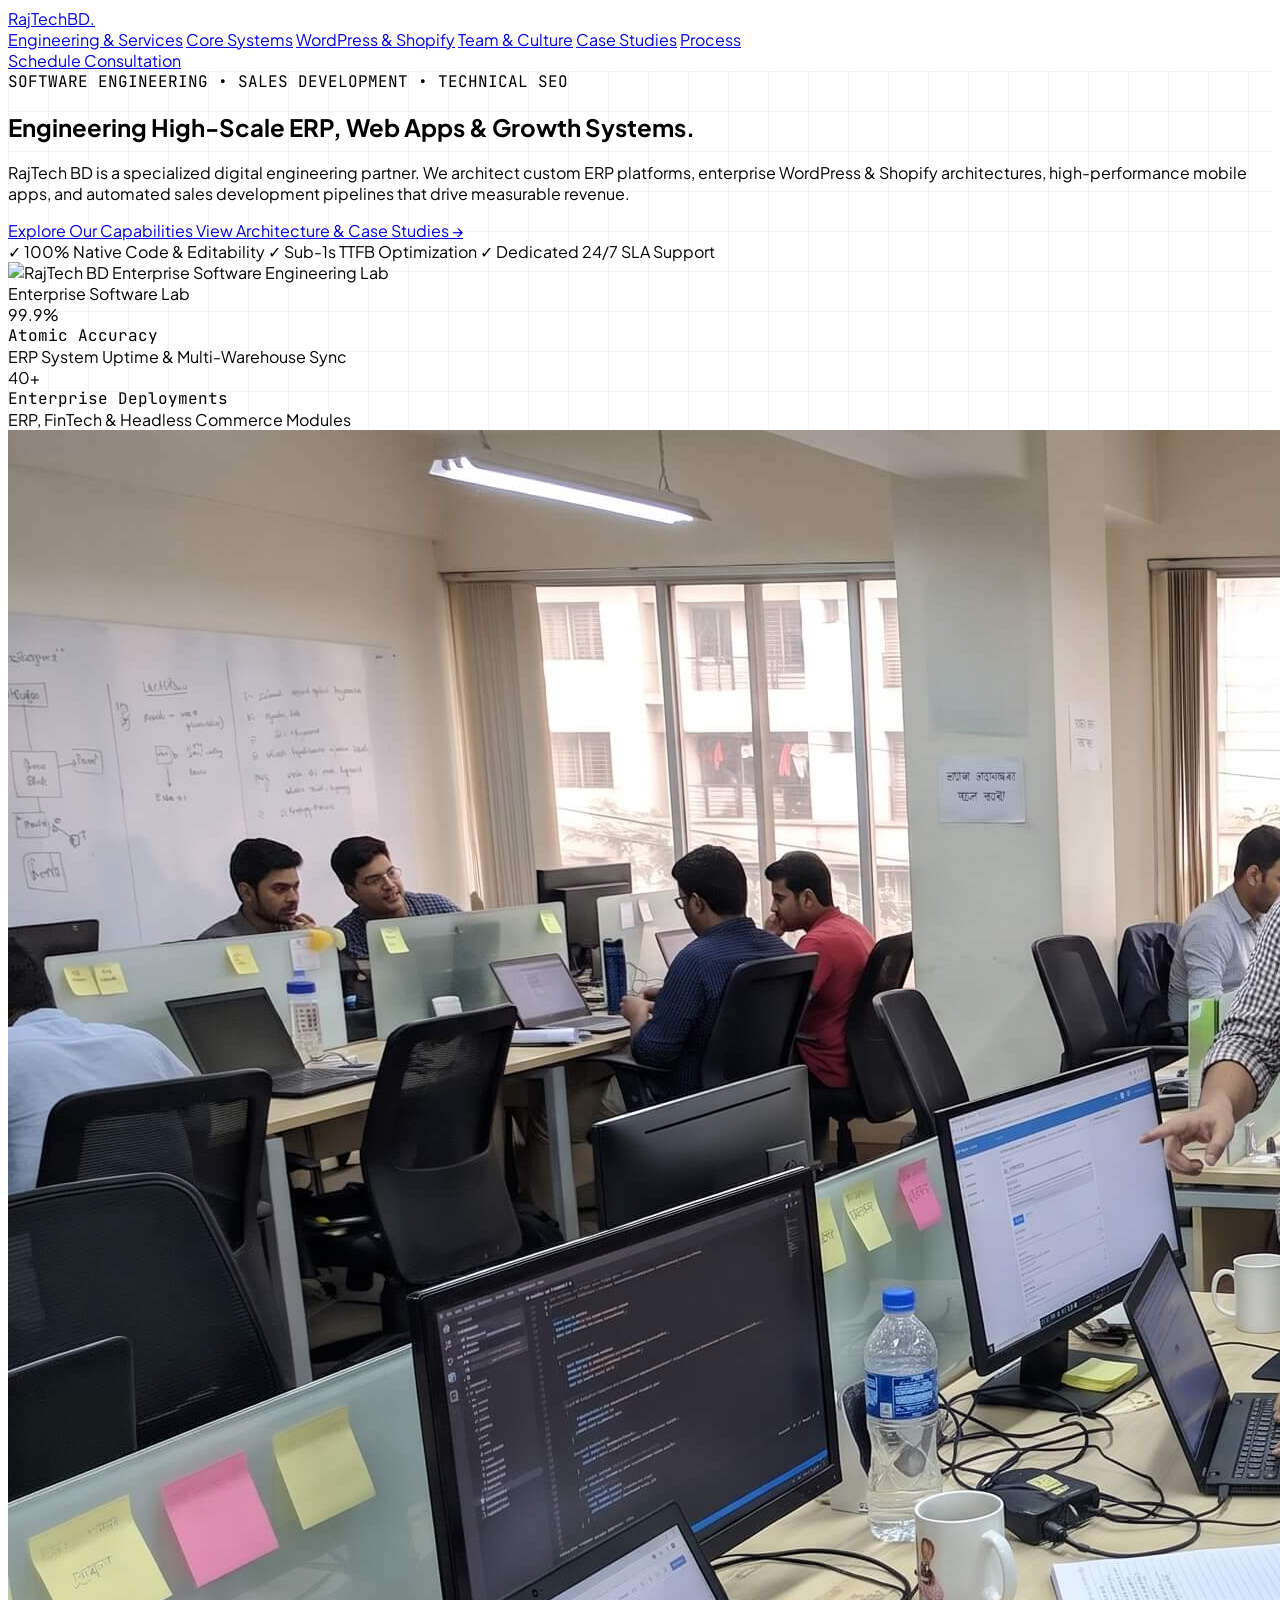
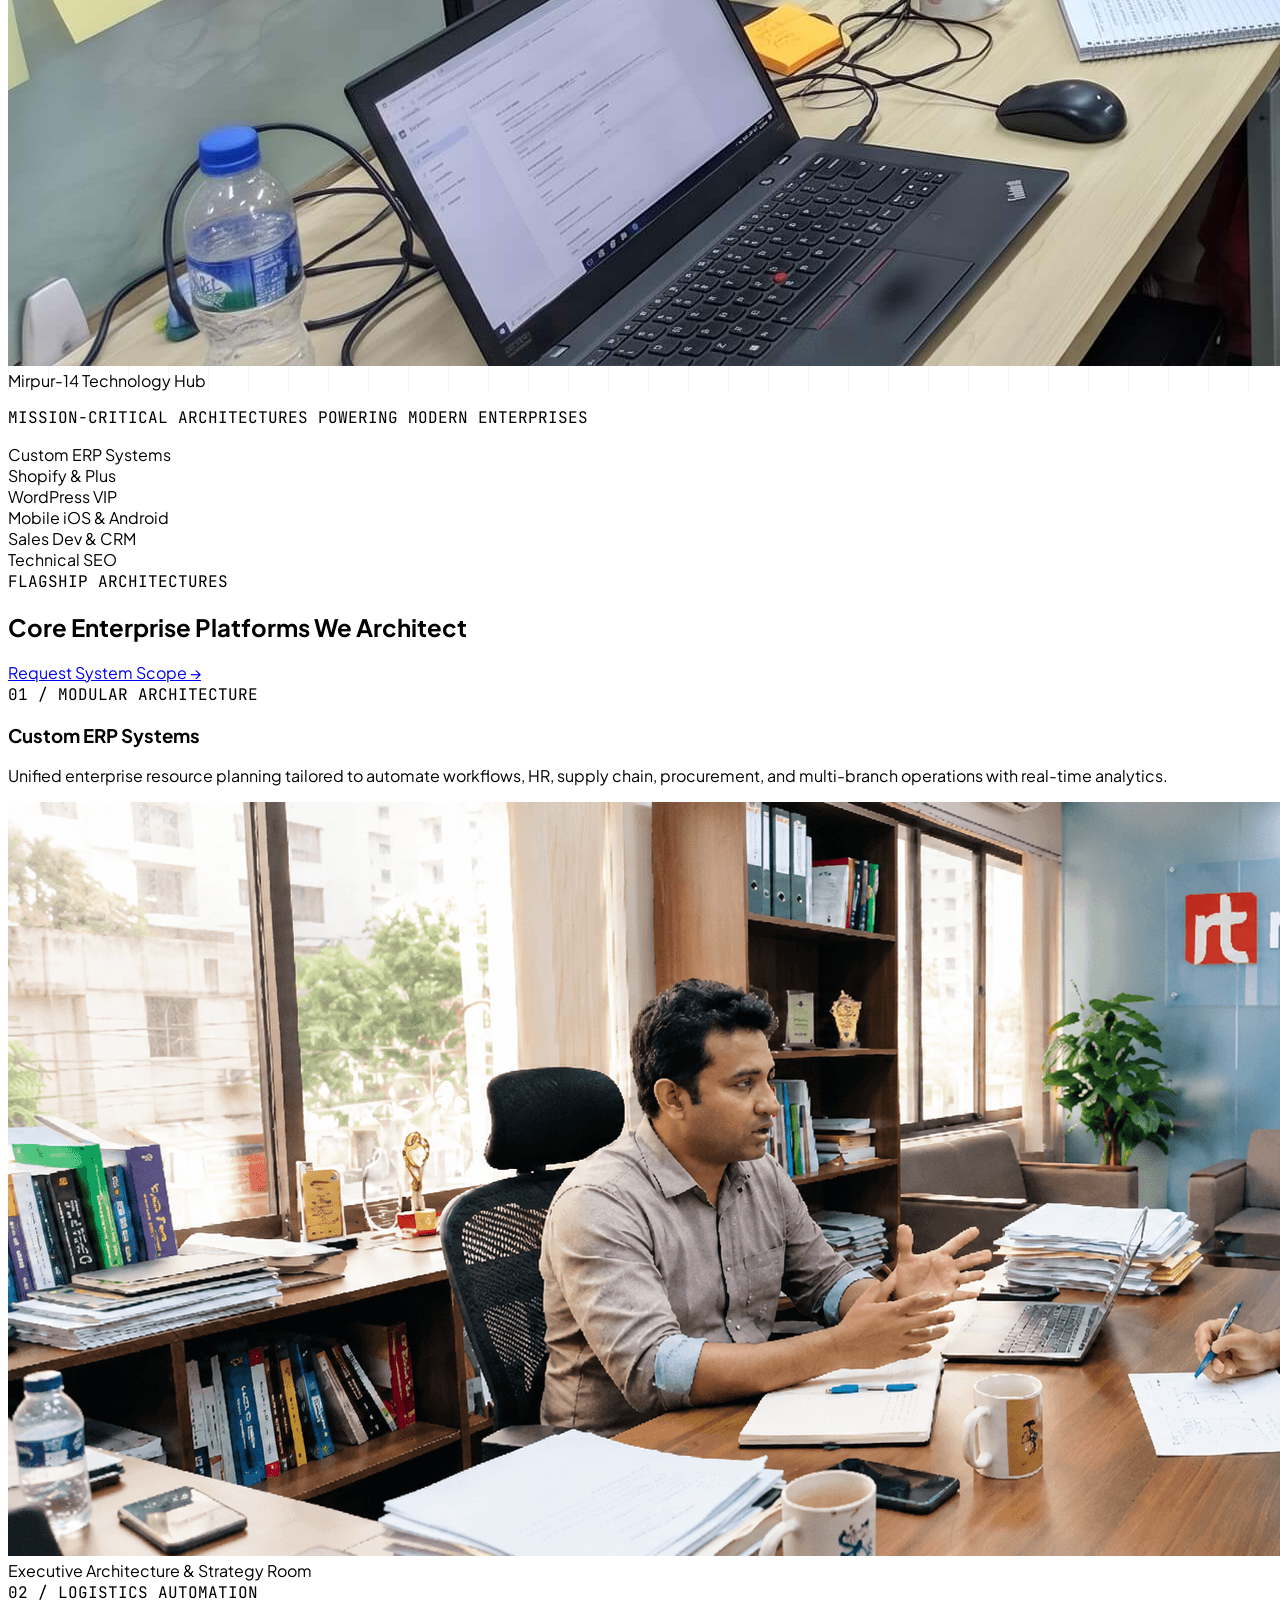
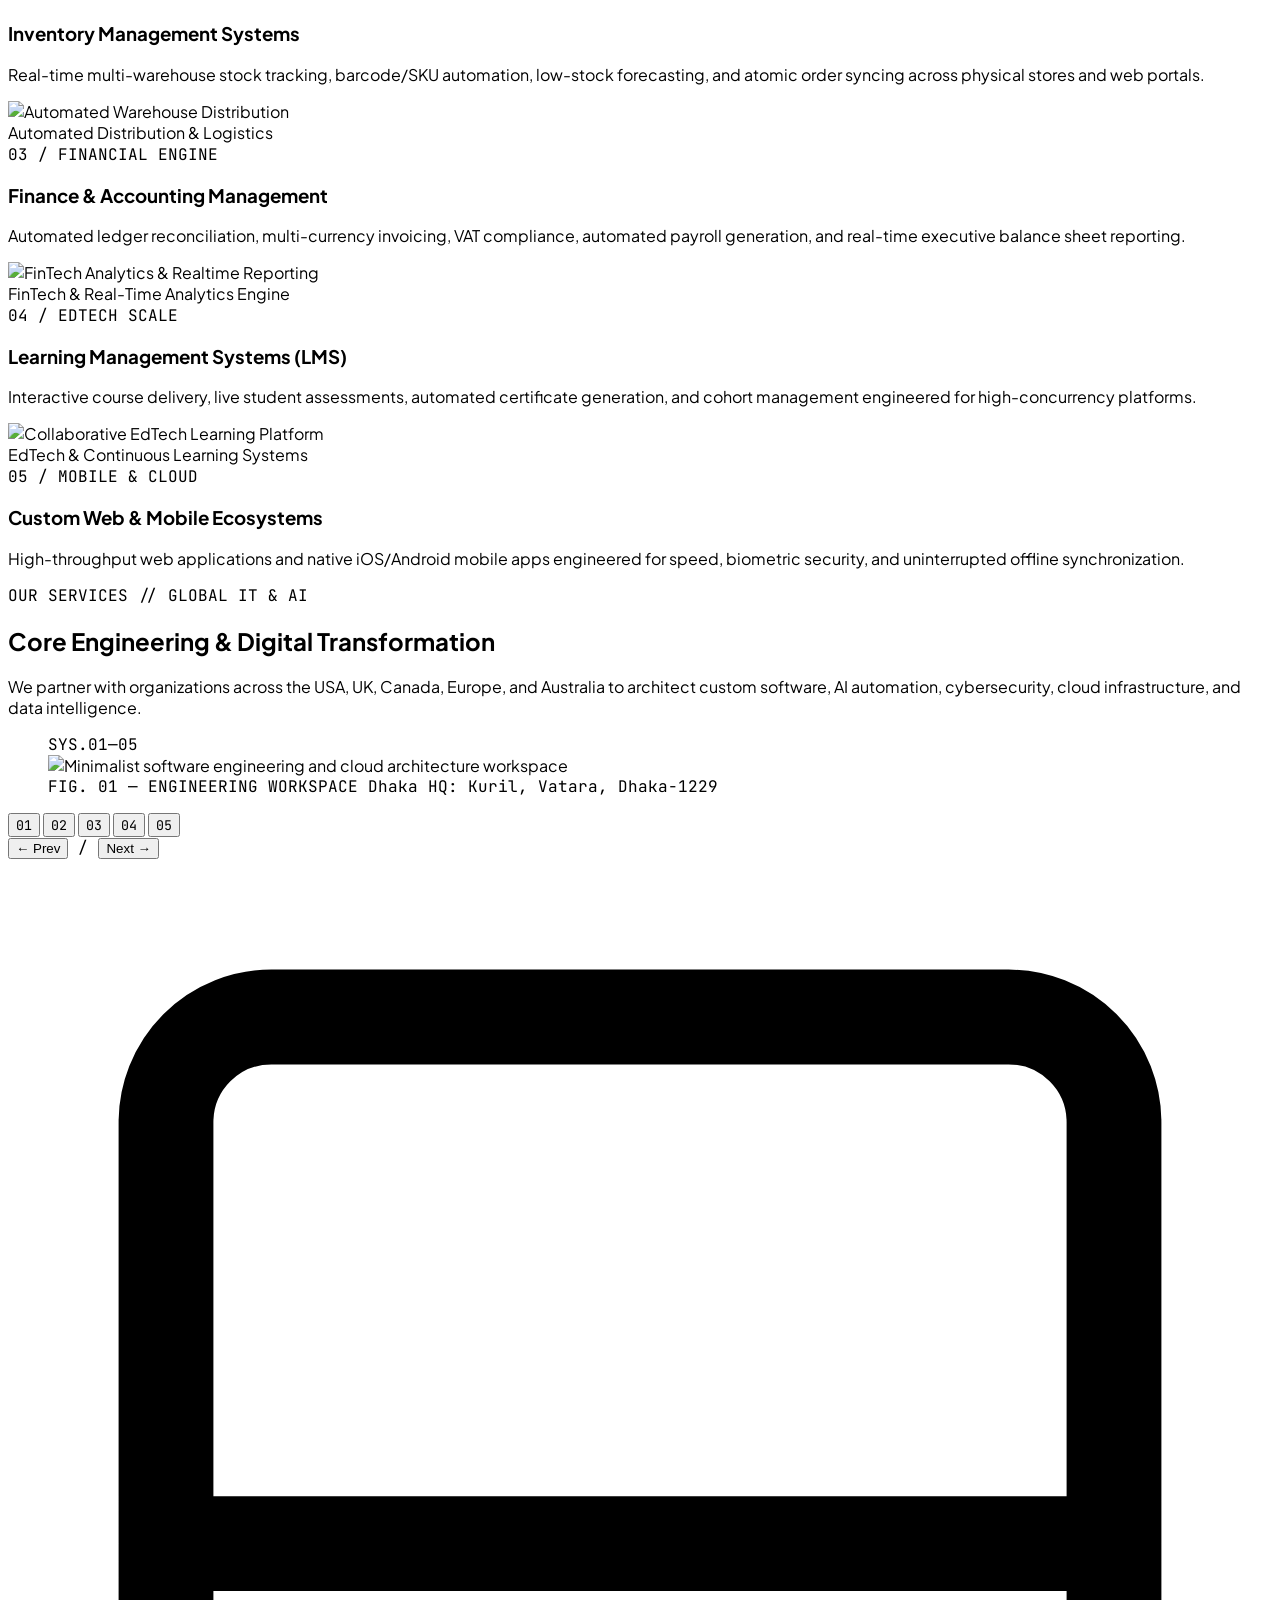
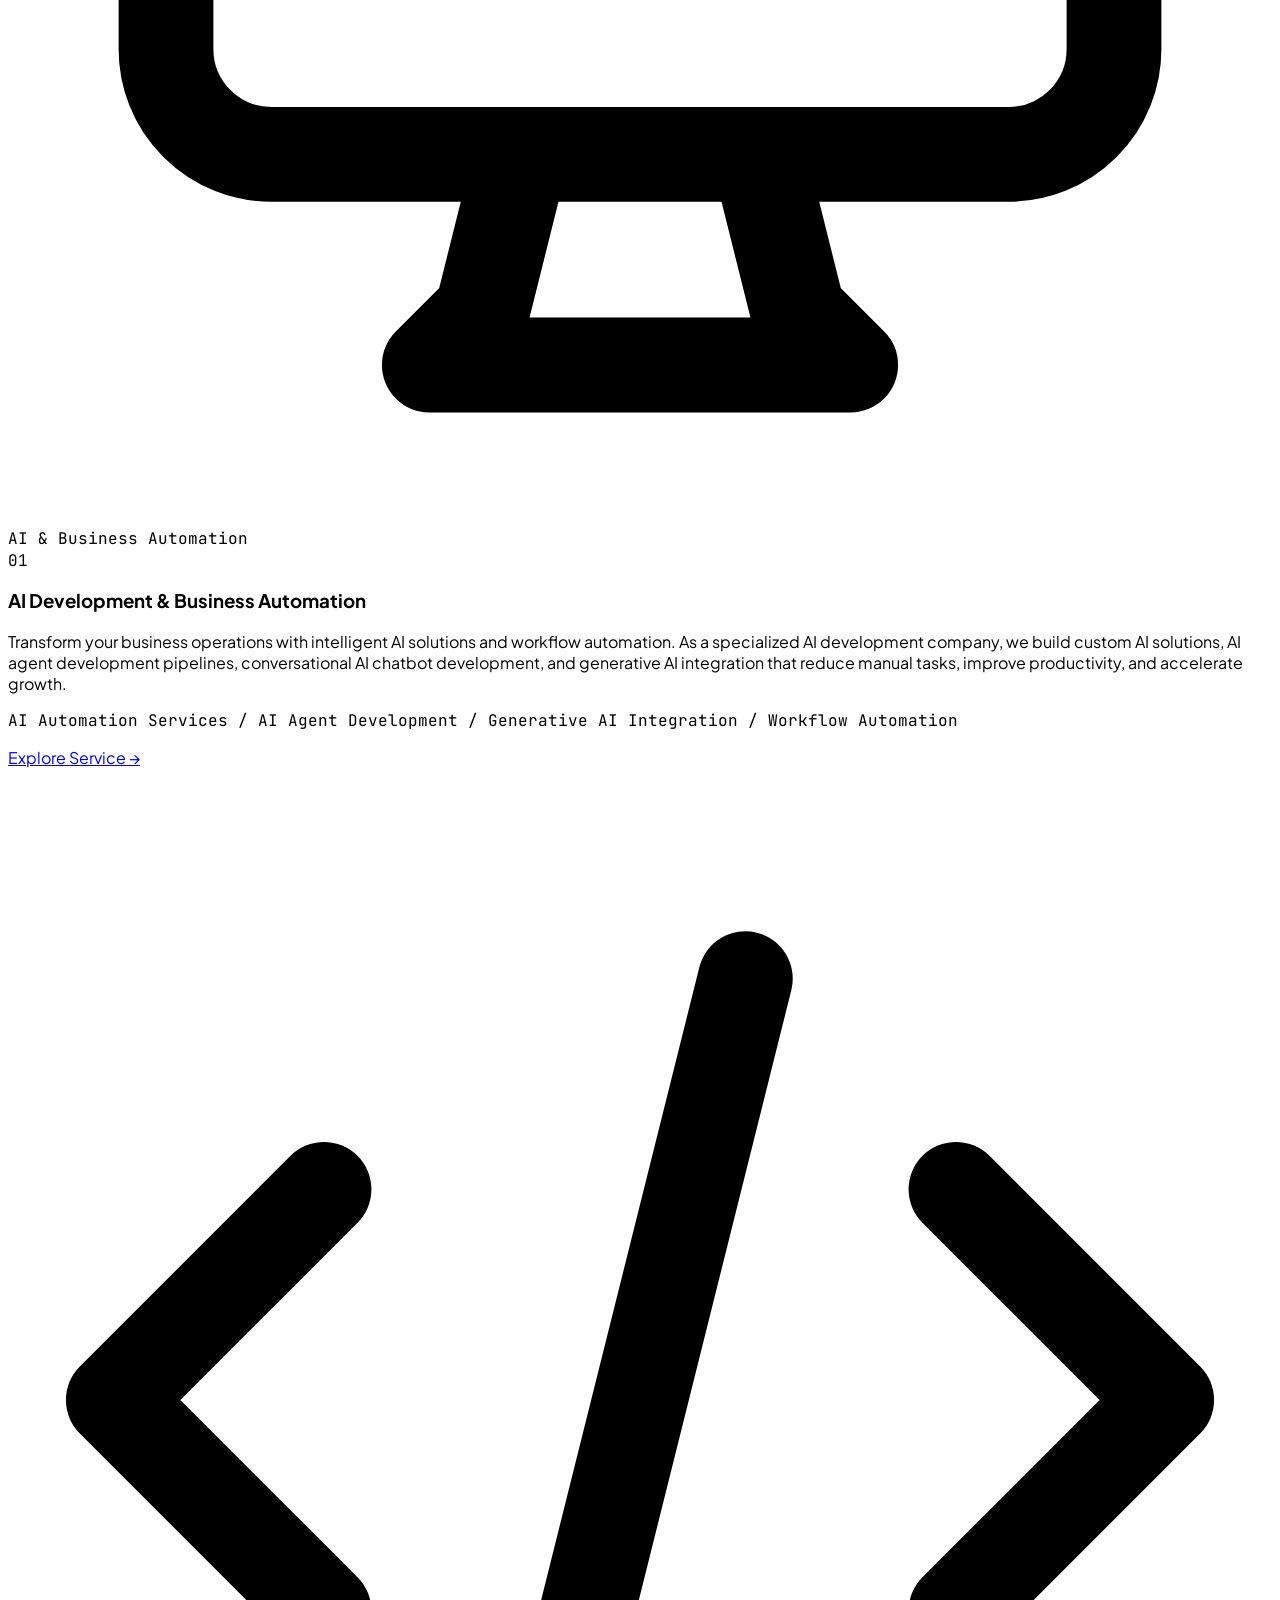
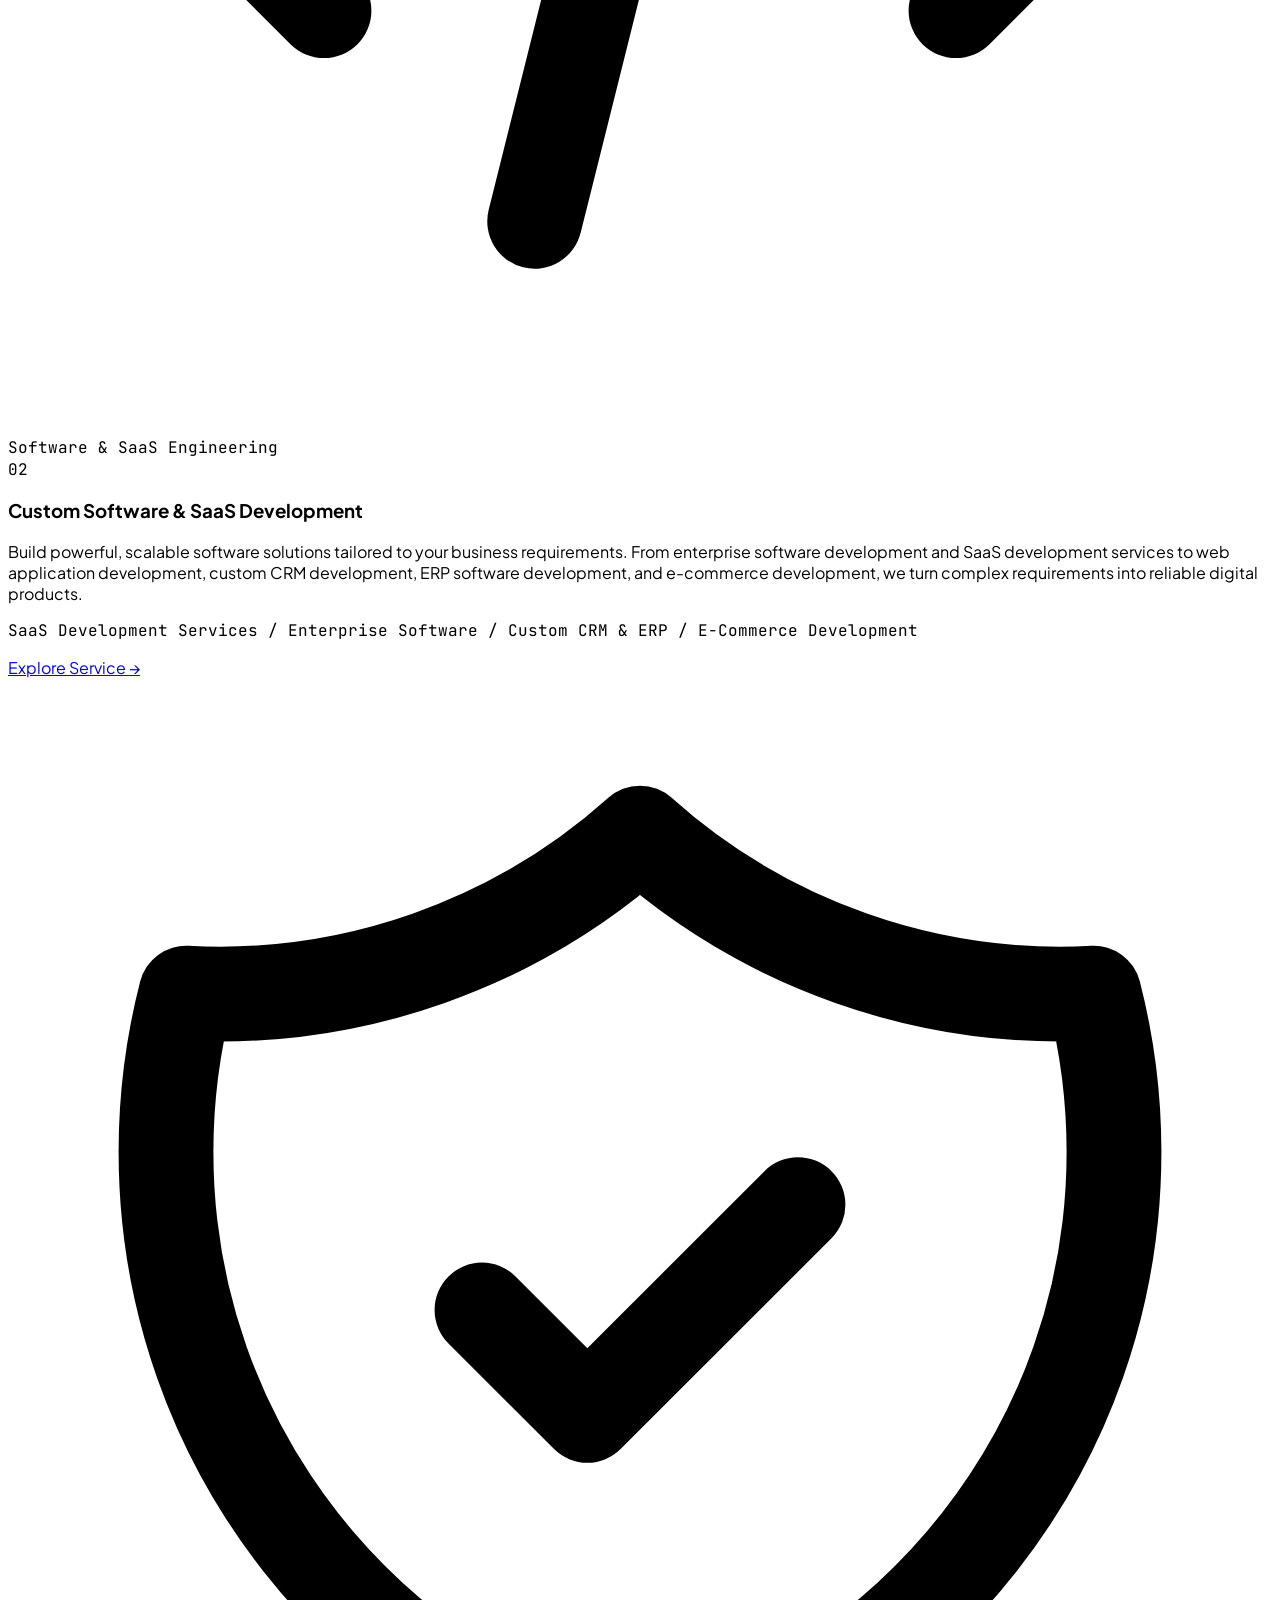
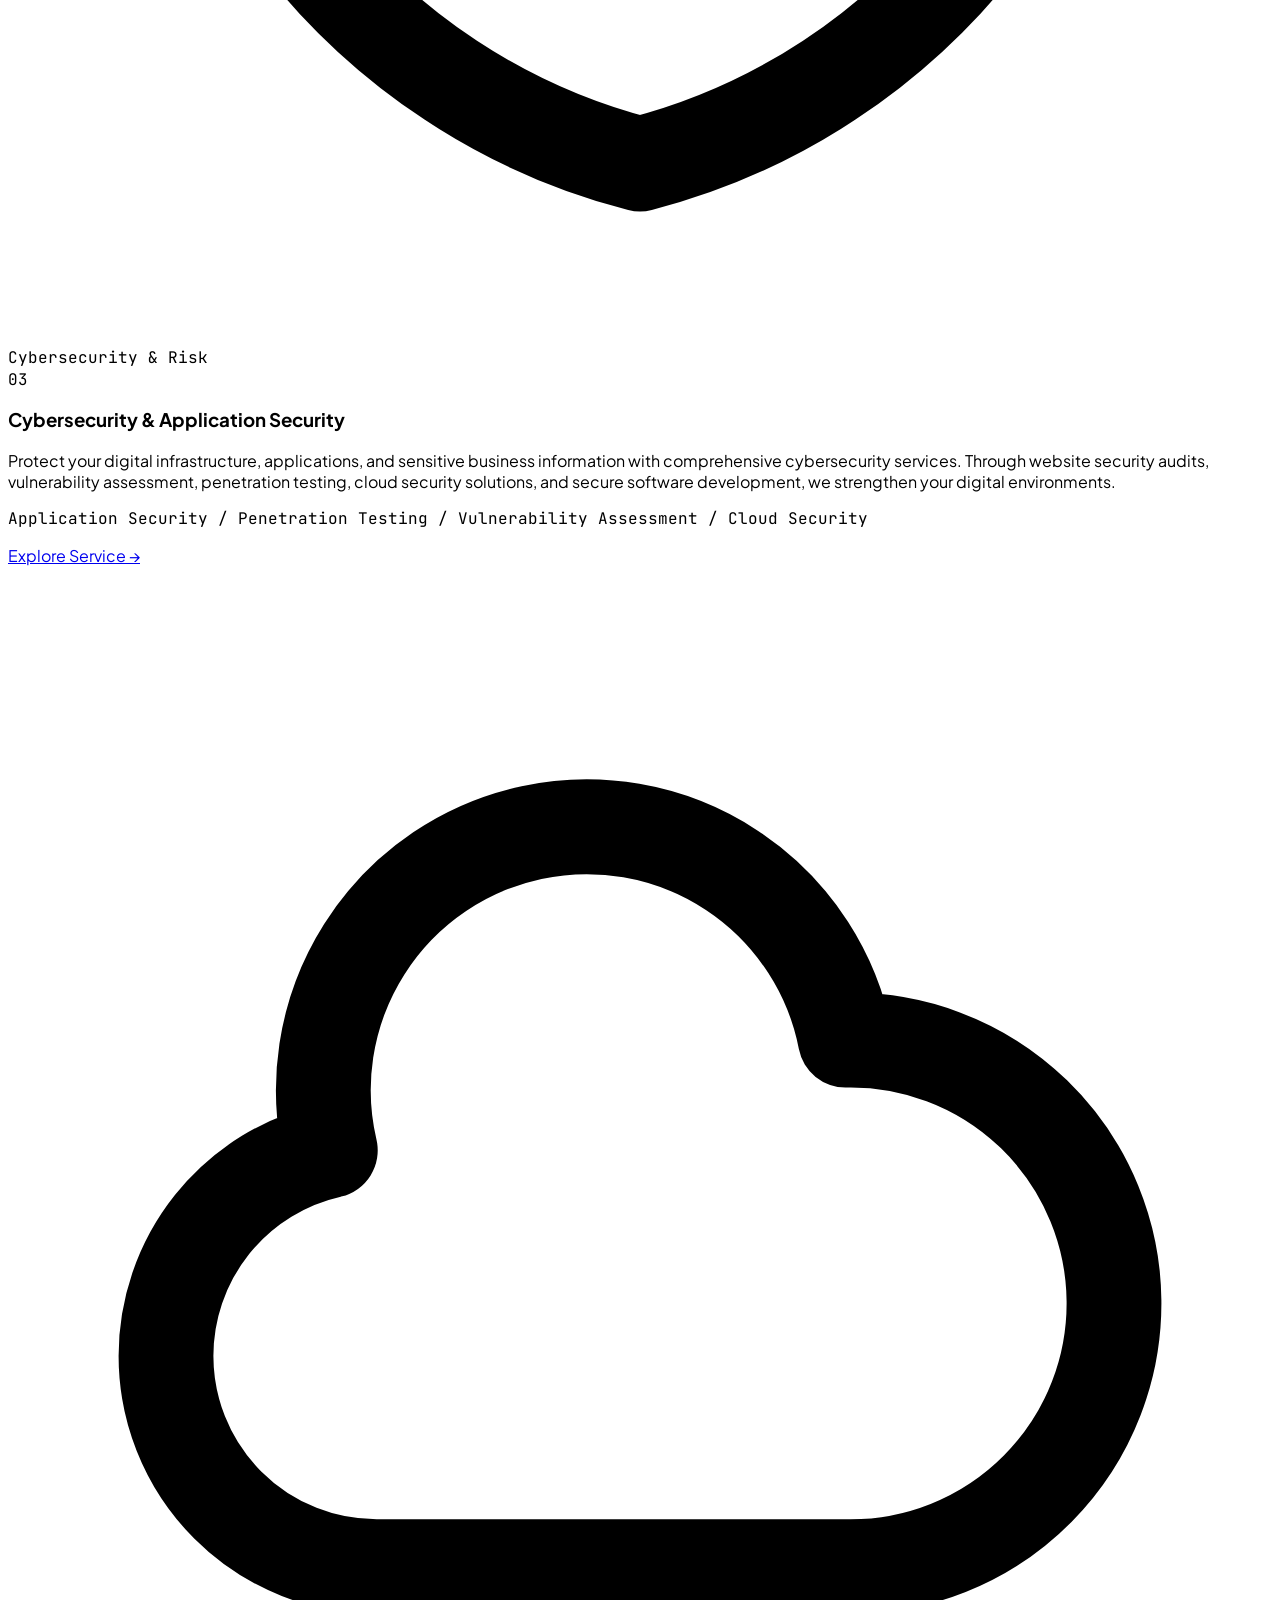
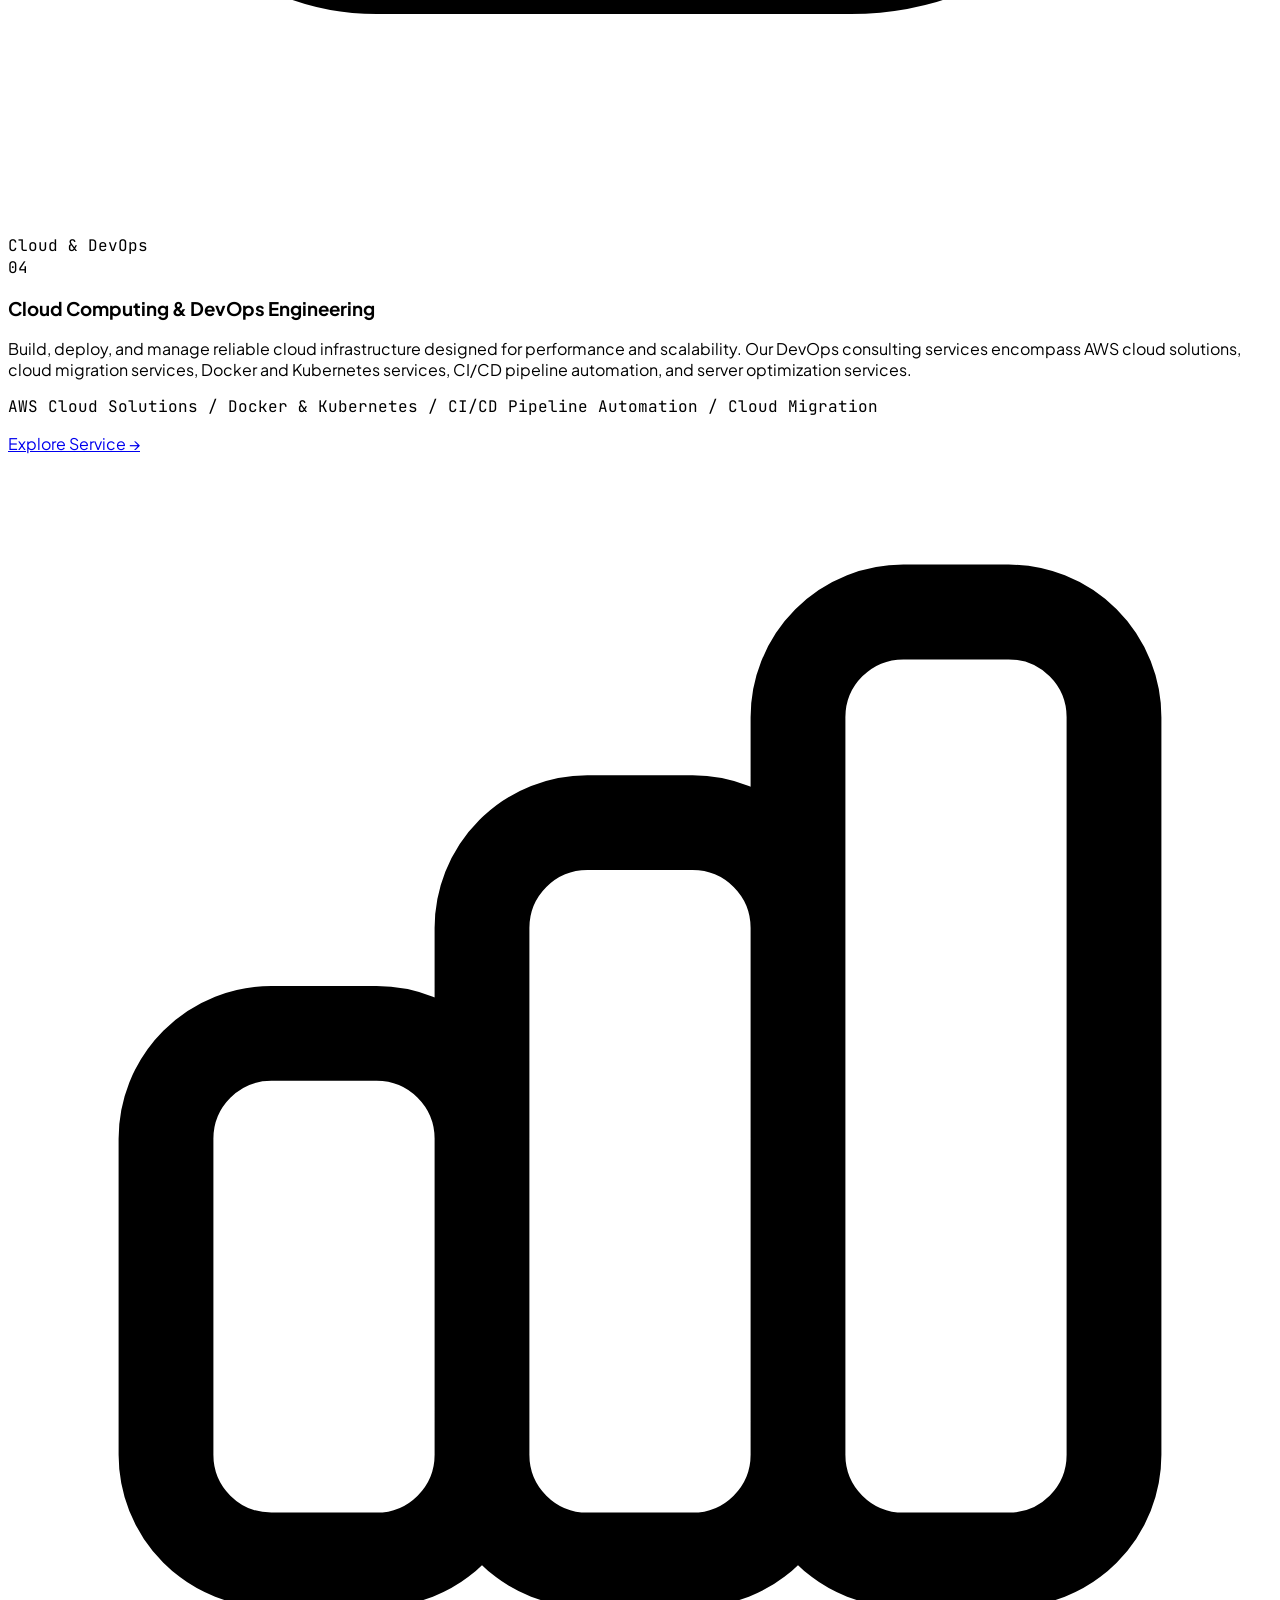
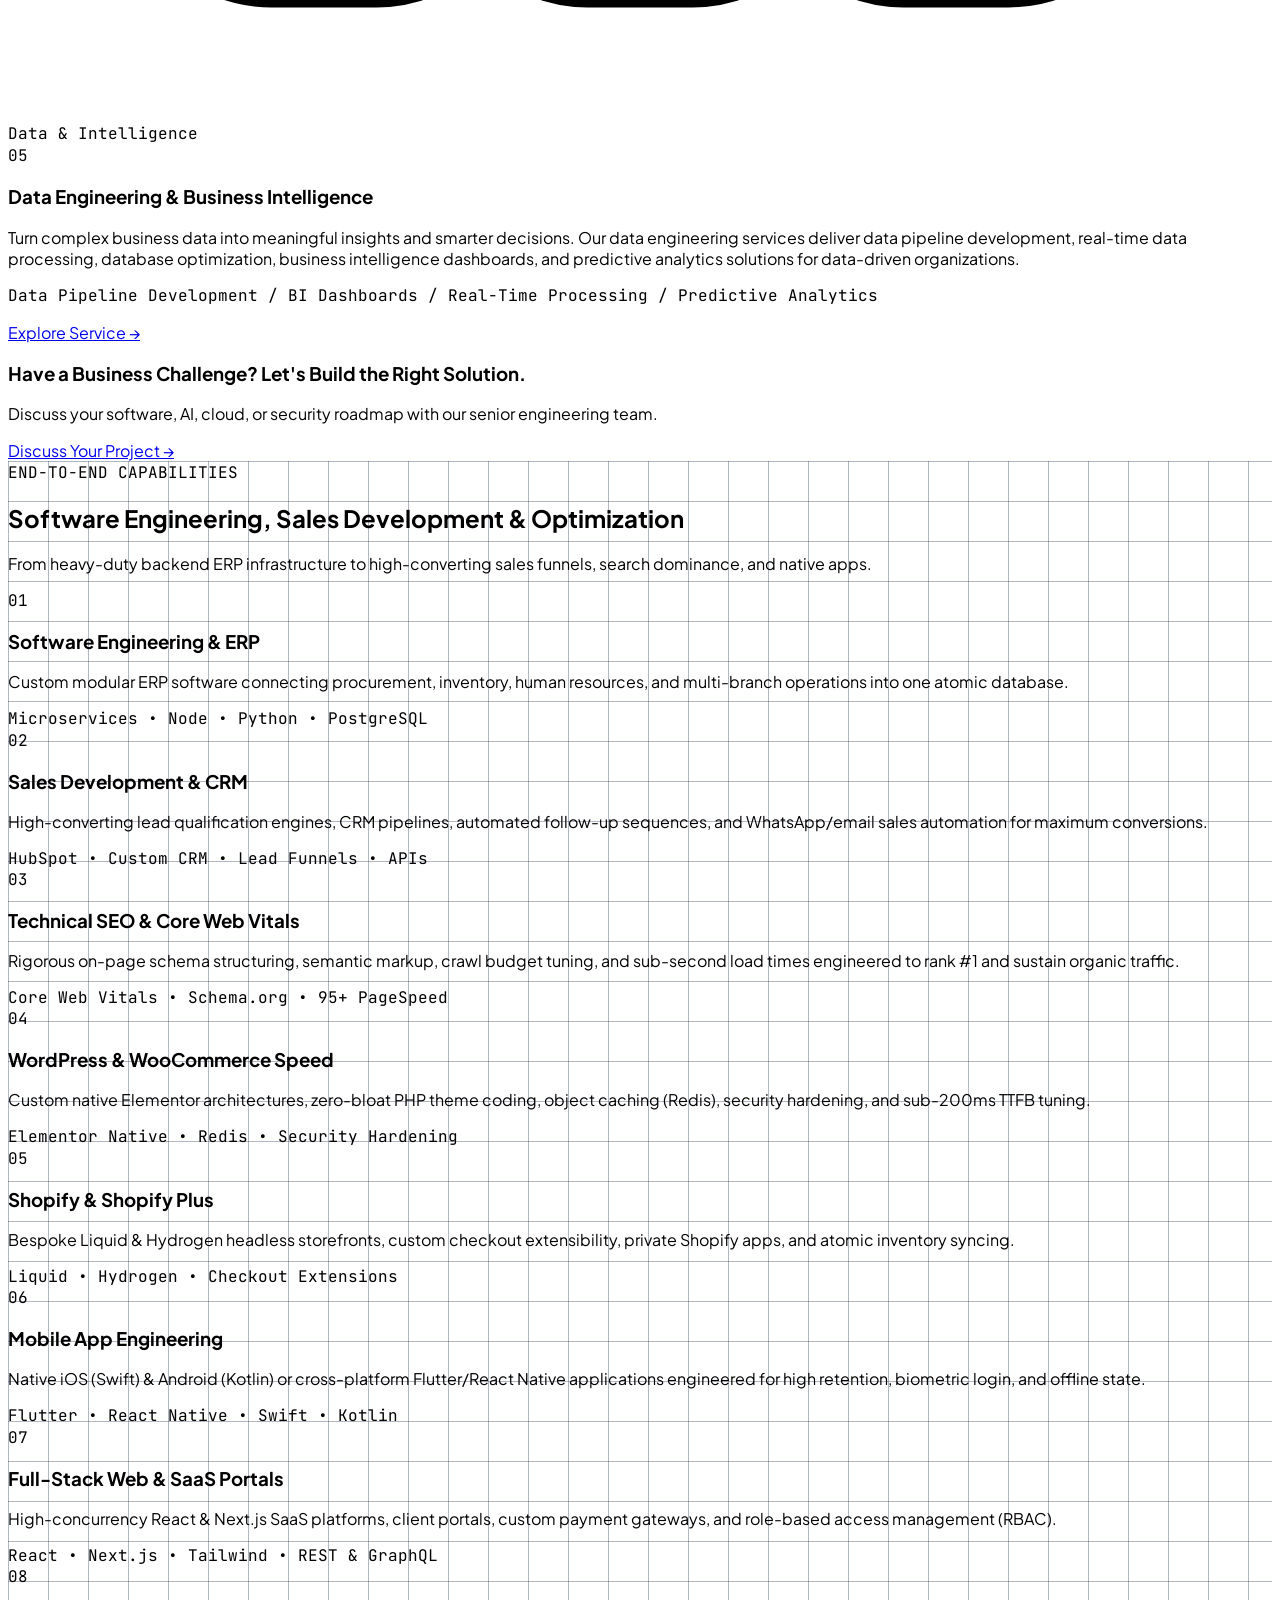
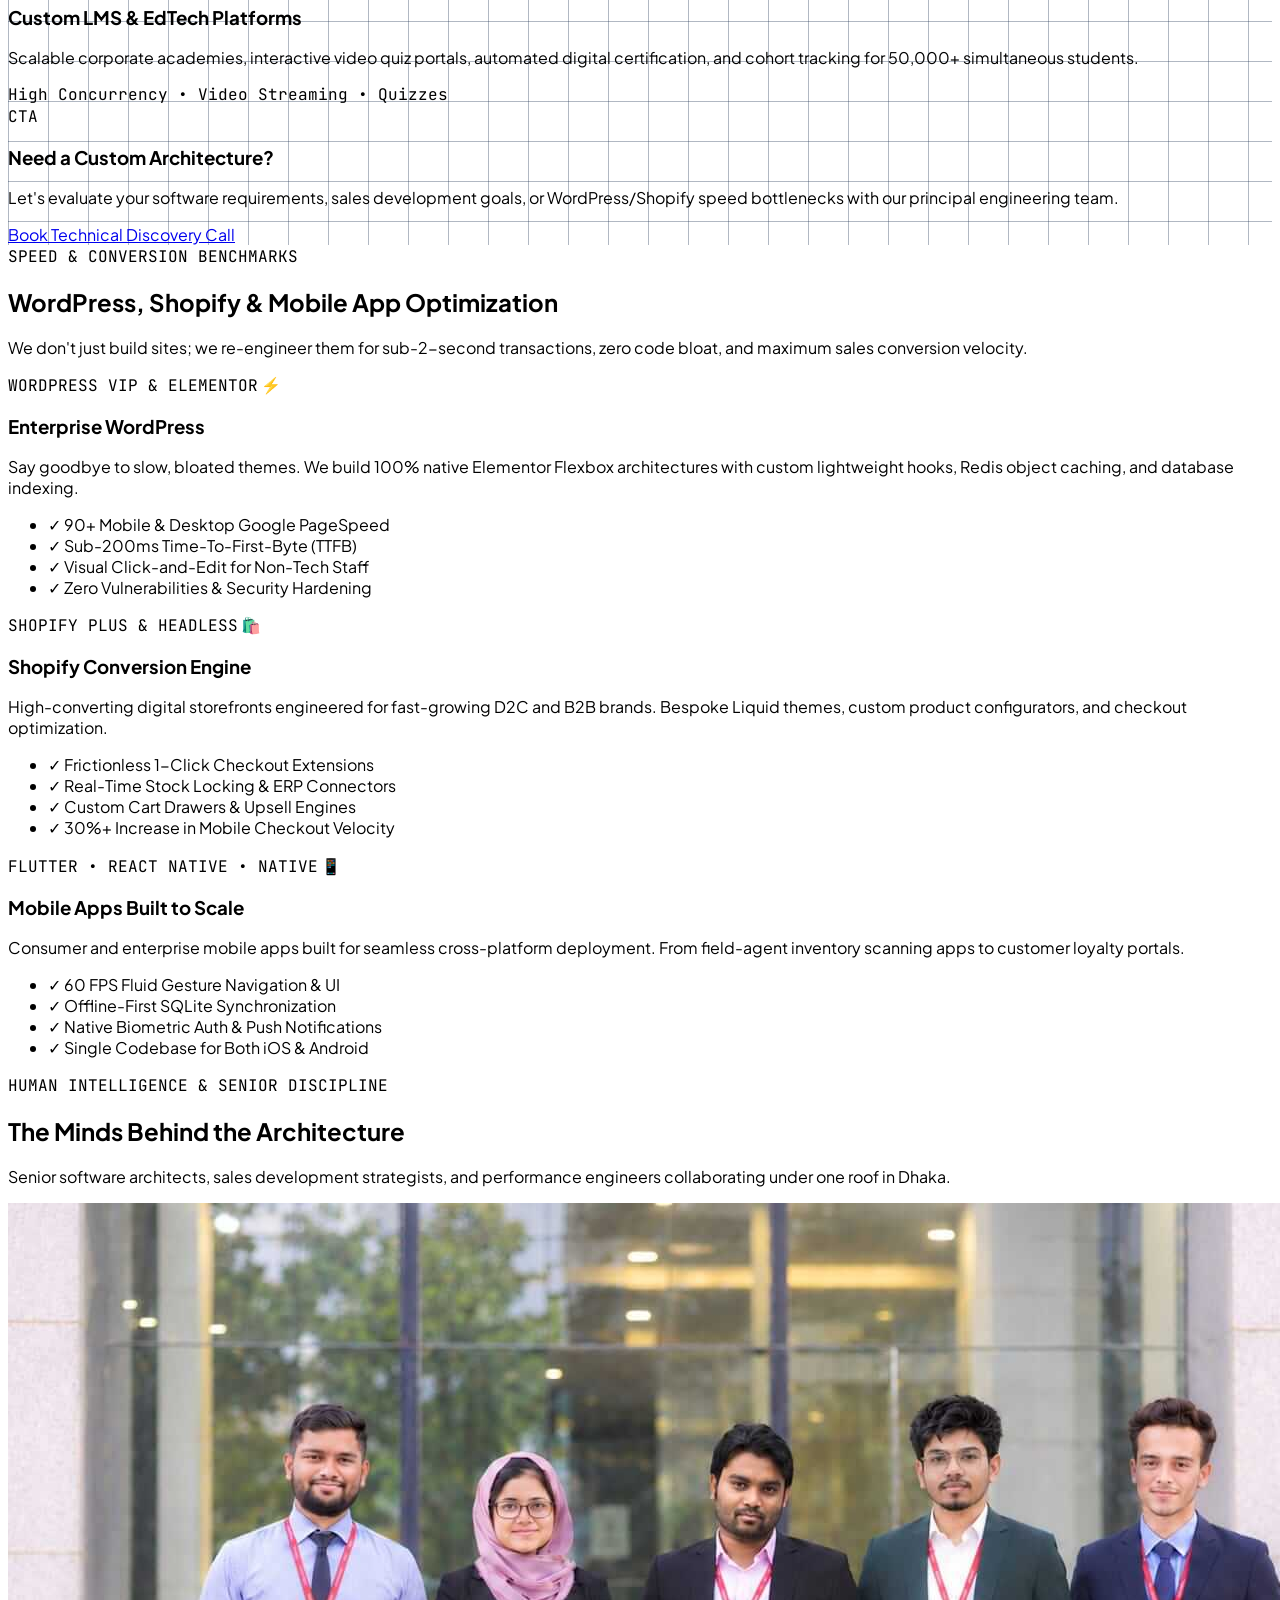
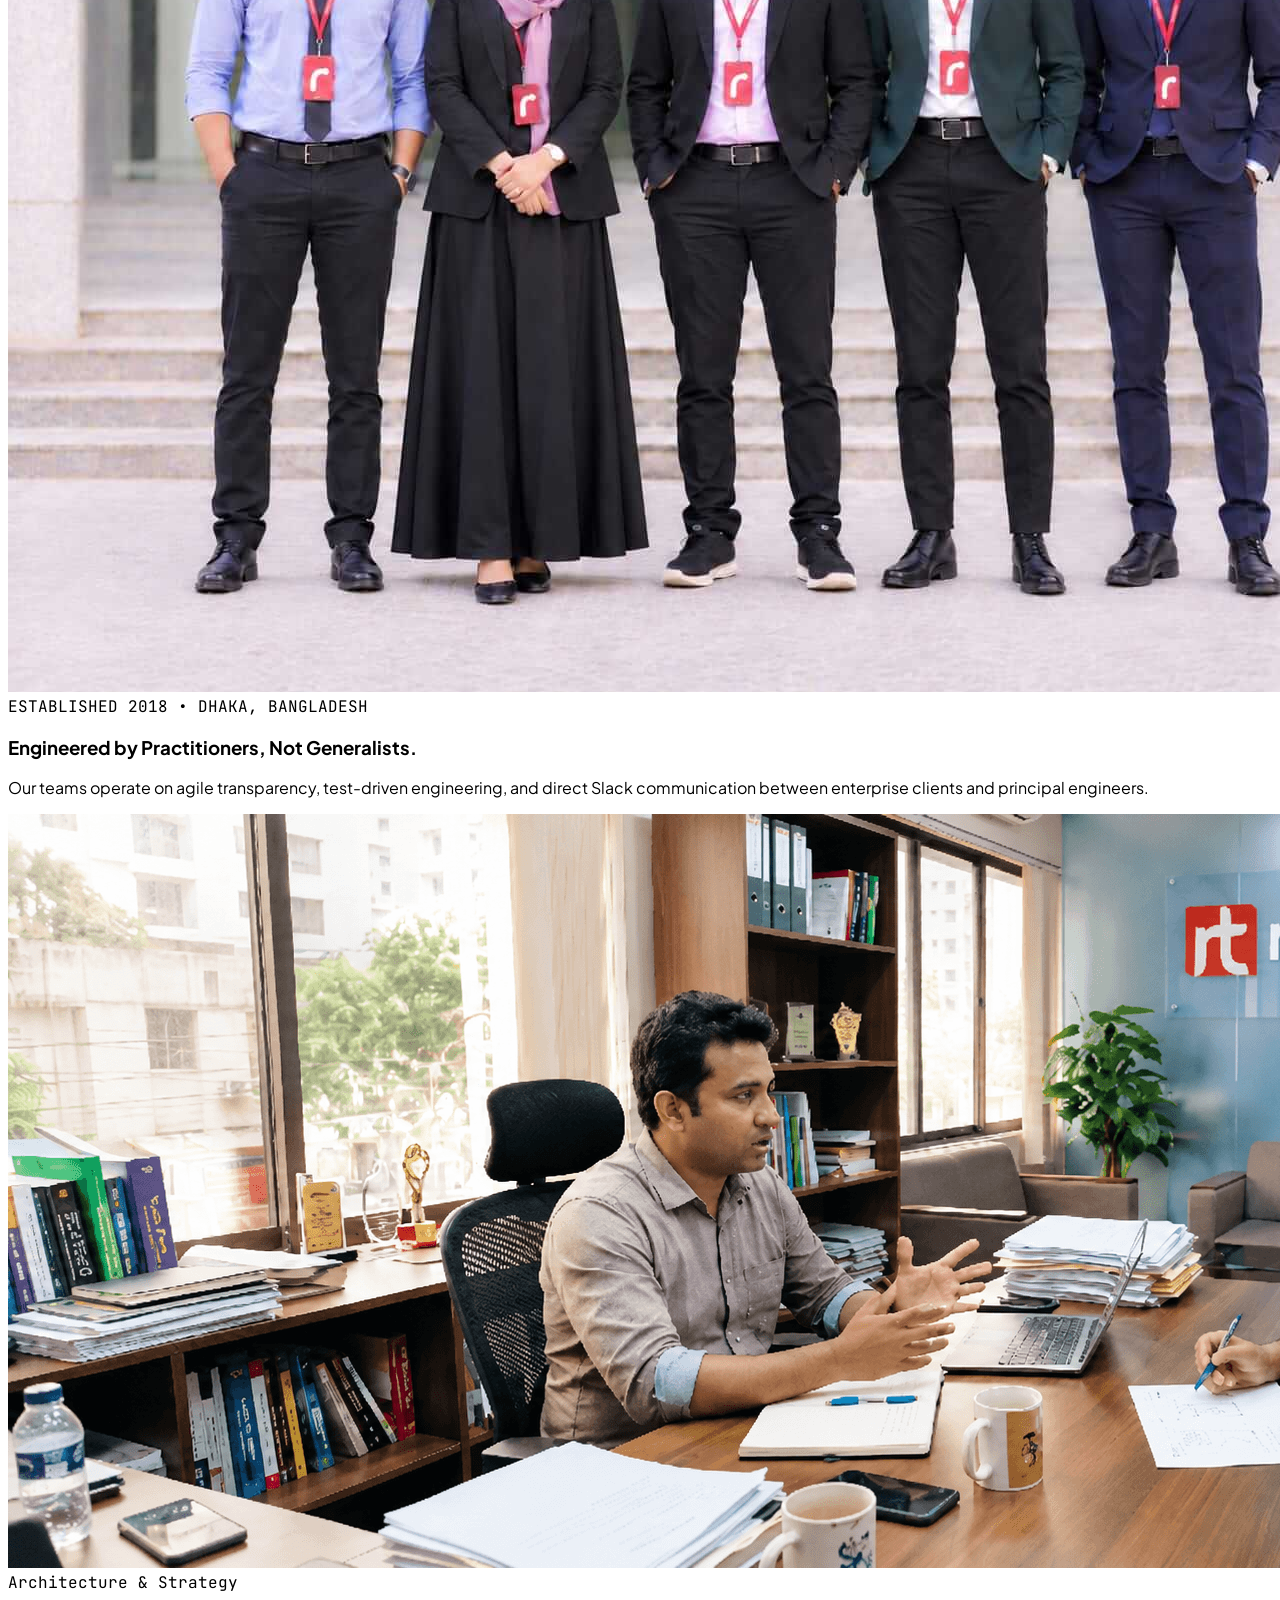
==== commit 64bc2cb2: "feat: add career portal, discovery CRM, services showcase, and payment system updates" ====
--- a/index.html
+++ b/index.html
@@ -59,7 +59,7 @@
           "@type": "ContactPoint",
           "telephone": "+8801758522846",
           "contactType": "sales",
-          "email": "rajtechbdt@gmail.com",
+          "email": "info@rajtechbd.com",
           "areaServed": "Global",
           "availableLanguage": ["English", "Bengali"]
         },
@@ -168,9 +168,371 @@
     .pulse-dot {
       animation: pulseGlow 2.2s infinite ease-in-out;
     }
+
+    /* ================= YOUTUBE-STYLE TOP NAVIGATION PROGRESS BAR ================= */
+    #rajtech-top-progress {
+      position: fixed;
+      top: 0;
+      left: 0;
+      width: 0%;
+      height: 2.5px;
+      background: #FF0000; /* Pure Minimalistic YouTube Solid Red */
+      z-index: 10000000;
+      pointer-events: none;
+      opacity: 0;
+      transform: translate3d(0, 0, 0);
+      transition: width 0.32s cubic-bezier(0.1, 0.45, 0.1, 1), opacity 0.25s ease-out;
+      will-change: width, opacity;
+    }
+
+    #rajtech-top-progress.active {
+      opacity: 1 !important;
+    }
+
+    #rajtech-top-progress.completing {
+      width: 100% !important;
+      opacity: 1 !important;
+      transition: width 0.18s cubic-bezier(0, 0, 0.2, 1), opacity 0.25s ease 0.15s;
+    }
+
+    #rajtech-top-progress.fade-out {
+      opacity: 0 !important;
+    }
+
+    .rajtech-top-nav-glow {
+      position: absolute;
+      top: 0;
+      right: 0;
+      width: 100px;
+      height: 100%;
+      box-shadow: 0 0 10px #FF0000, 0 0 4px #FF0000;
+      opacity: 0.95;
+    }
+
+    /* Instant CSS skip to prevent preloader flash on revisit */
+    html.rajtech-session-active #rajtech-preloader {
+      display: none !important;
+      opacity: 0 !important;
+      visibility: hidden !important;
+      pointer-events: none !important;
+    }
+
+    /* ================= MINIMALIST WHITE GLOSSY PRELOADER ================= */
+    #rajtech-preloader {
+      position: fixed;
+      inset: 0;
+      z-index: 99999;
+      display: flex;
+      flex-direction: column;
+      align-items: center;
+      justify-content: center;
+      background: radial-gradient(circle at 50% 40%, rgba(255, 255, 255, 0.99), rgba(248, 250, 252, 0.96) 60%, rgba(241, 245, 249, 0.94) 100%);
+      backdrop-filter: blur(24px) saturate(180%);
+      -webkit-backdrop-filter: blur(24px) saturate(180%);
+      transition: opacity 0.45s cubic-bezier(0.16, 1, 0.3, 1), visibility 0.45s ease, transform 0.45s cubic-bezier(0.16, 1, 0.3, 1);
+      will-change: opacity, transform;
+    }
+
+    #rajtech-preloader.preloader-hidden {
+      opacity: 0 !important;
+      visibility: hidden !important;
+      pointer-events: none !important;
+      transform: scale(0.985);
+    }
+
+    .preloader-glossy-card {
+      position: relative;
+      display: flex;
+      flex-direction: column;
+      align-items: center;
+      justify-content: center;
+      padding: 2.25rem 2.75rem;
+      background: linear-gradient(135deg, rgba(255, 255, 255, 0.9) 0%, rgba(255, 255, 255, 0.6) 100%);
+      backdrop-filter: blur(20px);
+      -webkit-backdrop-filter: blur(20px);
+      border: 1px solid rgba(255, 255, 255, 0.95);
+      border-radius: 1.25rem;
+      box-shadow: 
+        0 25px 50px -12px rgba(15, 23, 42, 0.07),
+        0 0 0 1px rgba(226, 232, 240, 0.7),
+        inset 0 1px 1px 0 rgba(255, 255, 255, 1);
+    }
+
+    .preloader-glossy-card::before {
+      content: '';
+      position: absolute;
+      top: 0;
+      left: 12%;
+      right: 12%;
+      height: 1px;
+      background: linear-gradient(90deg, transparent, rgba(255, 255, 255, 1), transparent);
+    }
+
+    .preloader-track {
+      width: 100%;
+      max-width: 200px;
+      height: 3px;
+      background-color: #F1F5F9;
+      border-radius: 9999px;
+      overflow: hidden;
+      margin-top: 1.25rem;
+      position: relative;
+      box-shadow: inset 0 1px 2px rgba(0, 0, 0, 0.04);
+    }
+
+    .preloader-bar {
+      height: 100%;
+      width: 0%;
+      border-radius: 9999px;
+      background: #FF0000; /* Minimalistic solid red exactly like YouTube */
+      box-shadow: 0 0 8px rgba(255, 0, 0, 0.6);
+      transition: width 0.32s cubic-bezier(0.1, 0.45, 0.1, 1);
+    }
   </style>
+
+  <!-- Instant Session Navigation Check to prevent preloader flash on revisits -->
+  <script>
+    try {
+      if (sessionStorage.getItem('rajtech_main_loaded')) {
+        document.documentElement.classList.add('rajtech-session-active');
+      }
+    } catch(e) {}
+  </script>
 </head>
 <body class="bg-white text-[#0F172A] antialiased selection:bg-[#F59E0B] selection:text-[#0F172A]">
+
+  <!-- ================= YOUTUBE-STYLE TOP NAVIGATION PROGRESS BAR ================= -->
+  <div id="rajtech-top-progress" class="rajtech-top-nav-bar" role="progressbar" aria-label="Page navigation progress" aria-hidden="true">
+    <div class="rajtech-top-nav-glow"></div>
+  </div>
+
+  <!-- Lightweight YouTube-Style Top Navigation Progress Controller -->
+  <script>
+  (function() {
+    var progressBar = document.getElementById('rajtech-top-progress');
+    var progress = 0;
+    var progressTimer = null;
+    var isNavigating = false;
+
+    function setWidth(val) {
+      if (!progressBar) progressBar = document.getElementById('rajtech-top-progress');
+      if (!progressBar) return;
+      progress = val;
+      progressBar.style.width = val + '%';
+    }
+
+    function trickle() {
+      if (!isNavigating) return;
+      if (progress < 92) {
+        var delta = (94 - progress) * 0.12;
+        if (delta < 0.4) delta = 0.4;
+        setWidth(Math.min(progress + delta, 92));
+      }
+    }
+
+    function startNavProgress() {
+      if (!progressBar) progressBar = document.getElementById('rajtech-top-progress');
+      if (!progressBar) return;
+      if (isNavigating) return;
+      isNavigating = true;
+
+      clearInterval(progressTimer);
+      progressBar.classList.remove('completing', 'fade-out');
+      progressBar.classList.add('active');
+      setWidth(18);
+
+      progressTimer = setInterval(trickle, 160);
+    }
+
+    function finishNavProgress() {
+      if (!progressBar) progressBar = document.getElementById('rajtech-top-progress');
+      if (!progressBar) return;
+      clearInterval(progressTimer);
+      setWidth(100);
+      progressBar.classList.add('completing');
+
+      setTimeout(function() {
+        progressBar.classList.add('fade-out');
+        setTimeout(function() {
+          progressBar.classList.remove('active', 'completing', 'fade-out');
+          setWidth(0);
+          isNavigating = false;
+        }, 280);
+      }, 200);
+    }
+
+    window.RajTechNavProgress = {
+      start: startNavProgress,
+      finish: finishNavProgress
+    };
+
+    // On page arrival: smooth progression to 100%
+    var preloader = document.getElementById('rajtech-preloader');
+    var isFullPreloaderActive = preloader && preloader.style.display !== 'none' && !document.documentElement.classList.contains('rajtech-session-active');
+    
+    if (!isFullPreloaderActive && progressBar) {
+      progressBar.classList.add('active');
+      setWidth(22);
+      
+      var advanceTimer = setTimeout(function() {
+        setWidth(75);
+      }, 70);
+
+      var completeArrival = function() {
+        clearTimeout(advanceTimer);
+        setTimeout(finishNavProgress, 90);
+      };
+
+      if (document.readyState === 'complete') {
+        completeArrival();
+      } else {
+        window.addEventListener('load', completeArrival);
+        setTimeout(completeArrival, 400); // graceful fallback
+      }
+    }
+
+    // Intercept internal link clicks to trigger YouTube-style progress
+    document.addEventListener('click', function(e) {
+      var link = e.target.closest('a');
+      if (!link || !link.href) return;
+
+      if (e.defaultPrevented || e.metaKey || e.ctrlKey || e.shiftKey || e.altKey) return;
+      if (link.target && link.target !== '_self') return;
+      if (link.hasAttribute('download')) return;
+
+      var href = link.getAttribute('href');
+      if (!href || href.charAt(0) === '#' || href.indexOf('javascript:') === 0 || href.indexOf('tel:') === 0 || href.indexOf('mailto:') === 0) return;
+
+      var targetUrl;
+      try {
+        targetUrl = new URL(link.href, window.location.href);
+      } catch (err) {
+        return;
+      }
+
+      if (targetUrl.origin !== window.location.origin) return;
+
+      // Skip in-page anchor navigation (same page, just hash)
+      if (targetUrl.pathname === window.location.pathname && targetUrl.search === window.location.search) {
+        return;
+      }
+
+      startNavProgress();
+    }, true);
+
+    // If navigating away, smoothly glide progress to 95%
+    window.addEventListener('beforeunload', function() {
+      if (progressBar && isNavigating) {
+        setWidth(95);
+      }
+    });
+
+    // Handle browser bfcache navigation
+    window.addEventListener('pageshow', function(e) {
+      if (e.persisted && progressBar) {
+        progressBar.classList.remove('active', 'completing', 'fade-out');
+        setWidth(0);
+        isNavigating = false;
+      }
+    });
+  })();
+  </script>
+
+  <!-- ================= MINIMALIST MAIN LANDING GLOSSY PRELOADER (ONE-TIME PER SESSION) ================= -->
+  <div id="rajtech-preloader" class="fixed inset-0 z-[99999] flex flex-col items-center justify-center bg-white/95 backdrop-blur-2xl transition-all duration-500 ease-out" aria-label="Loading RajTech BD">
+    <div class="preloader-glossy-card">
+      <!-- Attached Brand Logo -->
+      <img src="https://rajtechbd.com/wp-content/uploads/2024/09/black-logo-1.png" 
+           alt="RajTech BD - Software Engineering" 
+           width="240" 
+           height="58" 
+           loading="eager" 
+           decoding="sync"
+           class="h-9 sm:h-10 md:h-11 w-auto max-w-[185px] sm:max-w-[220px] object-contain transition-transform" 
+           style="aspect-ratio: 300 / 72;"
+           onerror="this.onerror=null;this.src='rajtechbd/assets/images/black-logo-1.png';">
+
+      <!-- Minimalist Loading Progress Bar on Bottom Side of Logo -->
+      <div class="preloader-track" role="progressbar" aria-label="Page loading progress" aria-valuenow="0" aria-valuemin="0" aria-valuemax="100">
+        <div id="rajtech-progress-bar" class="preloader-bar"></div>
+      </div>
+    </div>
+  </div>
+
+  <!-- Immediate Main Preloader Initialization Script -->
+  <script>
+  (function() {
+    var isSessionLoaded = false;
+    try {
+      isSessionLoaded = !!sessionStorage.getItem('rajtech_main_loaded');
+    } catch(e) {}
+
+    var preloader = document.getElementById('rajtech-preloader');
+
+    // Skip if already loaded in this session
+    if (isSessionLoaded) {
+      if (preloader) {
+        preloader.style.display = 'none';
+        if (preloader.parentNode) preloader.parentNode.removeChild(preloader);
+      }
+      return;
+    }
+
+    // Set session flag immediately so subsequent revisits skip full preloader
+    try {
+      sessionStorage.setItem('rajtech_main_loaded', 'true');
+    } catch(e) {}
+
+    var bar = document.getElementById('rajtech-progress-bar');
+    if (!preloader || !bar) return;
+
+    var progress = 18;
+    bar.style.width = progress + '%';
+    bar.parentElement.setAttribute('aria-valuenow', progress);
+
+    var timer = setInterval(function() {
+      if (progress < 88) {
+        var delta = (92 - progress) * 0.14;
+        if (delta < 0.5) delta = 0.5;
+        progress = Math.min(progress + delta, 88);
+        bar.style.width = progress + '%';
+        bar.parentElement.setAttribute('aria-valuenow', Math.round(progress));
+      }
+    }, 120);
+
+    function completeLoading() {
+      if (!preloader) return;
+      clearInterval(timer);
+      progress = 100;
+      bar.style.width = '100%';
+      bar.parentElement.setAttribute('aria-valuenow', 100);
+
+      setTimeout(function() {
+        preloader.classList.add('preloader-hidden');
+        setTimeout(function() {
+          if (preloader.parentNode) preloader.parentNode.removeChild(preloader);
+          else preloader.style.display = 'none';
+        }, 450);
+      }, 200);
+    }
+
+    if (document.readyState === 'complete') {
+      completeLoading();
+    } else {
+      window.addEventListener('load', completeLoading);
+      document.addEventListener('DOMContentLoaded', function() {
+        if (progress < 65) {
+          progress = 65;
+          bar.style.width = '65%';
+          bar.parentElement.setAttribute('aria-valuenow', 65);
+        }
+      });
+    }
+
+    // Safety fallback: guaranteed to dismiss within 1.6s
+    setTimeout(completeLoading, 1600);
+  })();
+  </script>
 
   <!-- ================= 1. MINIMALIST STICKY HEADER ================= -->
   <header class="sticky top-0 z-50 bg-white/95 backdrop-blur-md border-b border-[#F1F5F9] transition-all duration-300">
@@ -423,6 +785,399 @@
     </div>
   </section>
 
+  <!-- ================= OUR CORE IT SERVICES (SWISS EDITORIAL ASYMMETRIC SHOWCASE) ================= -->
+  <section id="our-services" class="relative bg-[#FFFFFF] py-24 lg:py-28 border-b border-[#E2E8F0]">
+    <!-- Subtle Architectural Background Layer (Low-Contrast #F3F5F7) -->
+    <div class="absolute inset-0 pointer-events-none overflow-hidden" aria-hidden="true">
+      <!-- Subtle Technical Grid -->
+      <div class="absolute inset-0 opacity-60" style="background-size: 64px 64px; background-image: linear-gradient(to right, #F3F5F7 1px, transparent 1px), linear-gradient(to bottom, #F3F5F7 1px, transparent 1px);"></div>
+      <!-- Oversized Partially Cropped Outlined Circle (Top Right) -->
+      <div class="hidden lg:block absolute -top-36 -right-36 w-[520px] h-[520px] rounded-full border border-[#ECEFF2]"></div>
+      <!-- Secondary Architectural Ring (Bottom Left) -->
+      <div class="hidden lg:block absolute -bottom-24 left-12 w-[320px] h-[320px] rounded-full border border-[#F3F5F7]"></div>
+    </div>
+
+    <div class="relative z-10 max-w-[1280px] mx-auto px-6">
+
+      <!-- Asymmetric Editorial Header -->
+      <div class="grid grid-cols-1 lg:grid-cols-12 gap-8 lg:gap-12 items-end pb-12 mb-14 border-b border-[#E2E8F0] reveal">
+        <div class="lg:col-span-7">
+          <div class="inline-flex items-center gap-2.5 text-xs font-mono-tag font-bold text-[#0284C7] tracking-[2px] uppercase mb-4">
+            <span class="w-2 h-2 rounded-full bg-[#0284C7]"></span>
+            <span>OUR SERVICES // GLOBAL IT &amp; AI</span>
+          </div>
+          <h2 class="text-4xl sm:text-5xl font-extrabold tracking-[-0.03em] text-[#0F172A] leading-[1.08]">
+            Core Engineering &amp; Digital Transformation
+          </h2>
+        </div>
+        <div class="lg:col-span-5 lg:pb-1">
+          <p class="text-[#475569] text-base sm:text-lg leading-relaxed">
+            We partner with organizations across the USA, UK, Canada, Europe, and Australia to architect custom software, AI automation, cybersecurity, cloud infrastructure, and data intelligence.
+          </p>
+        </div>
+      </div>
+
+      <!-- Asymmetric Editorial Split: Left Visual Identity + Right Integrated Service Experience -->
+      <div class="grid grid-cols-1 lg:grid-cols-12 gap-12 lg:gap-16 items-start">
+
+        <!-- Left Zone: Sticky Visual Identity with Geometric Accent -->
+        <div class="lg:col-span-5 lg:sticky lg:top-28">
+          <figure class="relative m-0">
+            <!-- Oversized Outlined Geometric Circle Behind Image -->
+            <div class="hidden sm:block absolute -top-6 -left-6 w-48 h-48 rounded-full border border-[#E2E8F0] pointer-events-none" aria-hidden="true"></div>
+            <div class="hidden sm:flex items-center gap-2 absolute -top-3 right-3 z-20 px-2.5 py-1 bg-[#FFFFFF] border border-[#E2E8F0] text-[10px] font-mono-tag text-[#0284C7] tracking-widest uppercase">
+              <span>SYS.01—05</span>
+            </div>
+
+            <div class="relative z-10 overflow-hidden rounded-md bg-[#F3F5F7] aspect-[4/4] sm:aspect-[5/4] lg:aspect-[4/4]">
+              <img src="https://images.unsplash.com/photo-1498050108023-c5249f4df085?auto=format&fit=crop&w=1200&q=80"
+                   alt="Minimalist software engineering and cloud architecture workspace"
+                   loading="lazy"
+                   decoding="async"
+                   class="w-full h-full object-cover"
+                   onerror="this.onerror=null;this.src='https://images.unsplash.com/photo-1551288049-bebda4e38f71?auto=format&fit=crop&w=1200&q=80';">
+            </div>
+
+            <figcaption class="mt-4 pt-3 border-t border-[#E2E8F0] flex items-center justify-between text-[11px] font-mono-tag text-[#64748B] tracking-wider uppercase">
+              <span>FIG. 01 &mdash; ENGINEERING WORKSPACE</span>
+              <span class="text-[#0284C7] font-semibold">Dhaka HQ: Kuril, Vatara, Dhaka-1229</span>
+            </figcaption>
+          </figure>
+        </div>
+
+        <!-- Right Zone: Card-Free Editorial Interactive Service Experience -->
+        <div class="lg:col-span-7 flex flex-col justify-between">
+          <div id="rajtech-services-carousel"
+               class="flex flex-col"
+               role="region"
+               aria-roledescription="carousel"
+               aria-label="Core IT Services Showcase">
+
+            <!-- Integrated Minimalist Navigation Bar -->
+            <div class="flex items-center justify-between gap-4 pb-4 border-b border-[#E2E8F0]">
+              <nav class="flex items-center gap-4 sm:gap-7" role="tablist" aria-label="Select a service">
+                <button type="button" role="tab" aria-selected="true" data-service-tab="0" class="service-tab-btn text-xs sm:text-sm font-mono-tag font-bold text-[#0284C7] transition-colors cursor-pointer">01</button>
+                <button type="button" role="tab" aria-selected="false" data-service-tab="1" class="service-tab-btn text-xs sm:text-sm font-mono-tag font-bold text-[#94A3B8] hover:text-[#0F172A] transition-colors cursor-pointer">02</button>
+                <button type="button" role="tab" aria-selected="false" data-service-tab="2" class="service-tab-btn text-xs sm:text-sm font-mono-tag font-bold text-[#94A3B8] hover:text-[#0F172A] transition-colors cursor-pointer">03</button>
+                <button type="button" role="tab" aria-selected="false" data-service-tab="3" class="service-tab-btn text-xs sm:text-sm font-mono-tag font-bold text-[#94A3B8] hover:text-[#0F172A] transition-colors cursor-pointer">04</button>
+                <button type="button" role="tab" aria-selected="false" data-service-tab="4" class="service-tab-btn text-xs sm:text-sm font-mono-tag font-bold text-[#94A3B8] hover:text-[#0F172A] transition-colors cursor-pointer">05</button>
+              </nav>
+
+              <div class="flex items-center gap-4 text-xs font-mono-tag">
+                <button type="button" id="service-prev-btn" aria-label="Previous service" class="text-[#64748B] hover:text-[#0284C7] transition-colors cursor-pointer uppercase tracking-wider font-semibold">&larr; Prev</button>
+                <span class="text-[#CBD5E1]" aria-hidden="true">/</span>
+                <button type="button" id="service-next-btn" aria-label="Next service" class="text-[#64748B] hover:text-[#0284C7] transition-colors cursor-pointer uppercase tracking-wider font-semibold">Next &rarr;</button>
+              </div>
+            </div>
+
+            <!-- Slim Animated Progress Indicator -->
+            <div class="w-full h-[2px] bg-[#F3F5F7] overflow-hidden mb-10">
+              <div id="service-progress-bar" class="h-full bg-[#0284C7] w-0"></div>
+            </div>
+
+            <!-- Overlapping Slides Grid (Horizontal + Subtle Fade, Independent Number & Heading Animation) -->
+            <div class="grid items-start min-h-[340px]" aria-live="polite">
+
+              <!-- Slide 01: AI Development & Business Automation -->
+              <article class="service-slide col-start-1 row-start-1 transition-opacity duration-500 ease-out opacity-100 relative z-10" data-slide-index="0" aria-hidden="false">
+                <div class="flex items-baseline justify-between gap-4 mb-5">
+                  <div class="inline-flex items-center gap-2.5 text-xs font-mono-tag font-bold text-[#0284C7] uppercase tracking-[2px]">
+                    <svg class="w-4 h-4 shrink-0" fill="none" stroke="currentColor" viewBox="0 0 24 24" aria-hidden="true">
+                      <path stroke-linecap="round" stroke-linejoin="round" stroke-width="1.8" d="M9.75 17L9 20l-1 1h8l-1-1-.75-3M3 13h18M5 17h14a2 2 0 002-2V5a2 2 0 00-2-2H5a2 2 0 00-2 2v10a2 2 0 002 2z"></path>
+                    </svg>
+                    <span>AI &amp; Business Automation</span>
+                  </div>
+                  <span class="service-num text-6xl sm:text-7xl font-extrabold font-mono-tag text-[#F3F5F7] select-none leading-none transition-all duration-500 ease-out translate-x-0 opacity-100">01</span>
+                </div>
+                <h3 class="service-heading text-3xl sm:text-4xl font-extrabold text-[#0F172A] tracking-[-0.025em] mb-5 leading-[1.15] transition-all duration-500 delay-75 ease-out translate-x-0 opacity-100">
+                  AI Development &amp; Business Automation
+                </h3>
+                <p class="text-[#475569] text-base sm:text-[17px] leading-relaxed mb-7 max-w-2xl">
+                  Transform your business operations with intelligent AI solutions and workflow automation. As a specialized AI development company, we build custom AI solutions, AI agent development pipelines, conversational AI chatbot development, and generative AI integration that reduce manual tasks, improve productivity, and accelerate growth.
+                </p>
+                <p class="text-xs font-mono-tag text-[#64748B] tracking-wide mb-8 leading-relaxed">
+                  AI Automation Services <span class="text-[#CBD5E1] mx-1.5">/</span> AI Agent Development <span class="text-[#CBD5E1] mx-1.5">/</span> Generative AI Integration <span class="text-[#CBD5E1] mx-1.5">/</span> Workflow Automation
+                </p>
+                <a href="/contact/" class="inline-flex items-center gap-2 text-sm sm:text-base font-bold text-[#0F172A] hover:text-[#0284C7] border-b-2 border-[#0284C7] pb-1 transition-colors group">
+                  <span>Explore Service</span>
+                  <span class="text-[#0284C7] group-hover:translate-x-1 transition-transform" aria-hidden="true">&rarr;</span>
+                </a>
+              </article>
+
+              <!-- Slide 02: Custom Software & SaaS Development -->
+              <article class="service-slide col-start-1 row-start-1 transition-opacity duration-500 ease-out opacity-0 pointer-events-none" data-slide-index="1" aria-hidden="true">
+                <div class="flex items-baseline justify-between gap-4 mb-5">
+                  <div class="inline-flex items-center gap-2.5 text-xs font-mono-tag font-bold text-[#0284C7] uppercase tracking-[2px]">
+                    <svg class="w-4 h-4 shrink-0" fill="none" stroke="currentColor" viewBox="0 0 24 24" aria-hidden="true">
+                      <path stroke-linecap="round" stroke-linejoin="round" stroke-width="1.8" d="M10 20l4-16m4 4l4 4-4 4M6 16l-4-4 4-4"></path>
+                    </svg>
+                    <span>Software &amp; SaaS Engineering</span>
+                  </div>
+                  <span class="service-num text-6xl sm:text-7xl font-extrabold font-mono-tag text-[#F3F5F7] select-none leading-none transition-all duration-500 ease-out translate-x-6 opacity-0">02</span>
+                </div>
+                <h3 class="service-heading text-3xl sm:text-4xl font-extrabold text-[#0F172A] tracking-[-0.025em] mb-5 leading-[1.15] transition-all duration-500 delay-75 ease-out translate-x-6 opacity-0">
+                  Custom Software &amp; SaaS Development
+                </h3>
+                <p class="text-[#475569] text-base sm:text-[17px] leading-relaxed mb-7 max-w-2xl">
+                  Build powerful, scalable software solutions tailored to your business requirements. From enterprise software development and SaaS development services to web application development, custom CRM development, ERP software development, and e-commerce development, we turn complex requirements into reliable digital products.
+                </p>
+                <p class="text-xs font-mono-tag text-[#64748B] tracking-wide mb-8 leading-relaxed">
+                  SaaS Development Services <span class="text-[#CBD5E1] mx-1.5">/</span> Enterprise Software <span class="text-[#CBD5E1] mx-1.5">/</span> Custom CRM &amp; ERP <span class="text-[#CBD5E1] mx-1.5">/</span> E-Commerce Development
+                </p>
+                <a href="/contact/" class="inline-flex items-center gap-2 text-sm sm:text-base font-bold text-[#0F172A] hover:text-[#0284C7] border-b-2 border-[#0284C7] pb-1 transition-colors group">
+                  <span>Explore Service</span>
+                  <span class="text-[#0284C7] group-hover:translate-x-1 transition-transform" aria-hidden="true">&rarr;</span>
+                </a>
+              </article>
+
+              <!-- Slide 03: Cybersecurity & Application Security -->
+              <article class="service-slide col-start-1 row-start-1 transition-opacity duration-500 ease-out opacity-0 pointer-events-none" data-slide-index="2" aria-hidden="true">
+                <div class="flex items-baseline justify-between gap-4 mb-5">
+                  <div class="inline-flex items-center gap-2.5 text-xs font-mono-tag font-bold text-[#0284C7] uppercase tracking-[2px]">
+                    <svg class="w-4 h-4 shrink-0" fill="none" stroke="currentColor" viewBox="0 0 24 24" aria-hidden="true">
+                      <path stroke-linecap="round" stroke-linejoin="round" stroke-width="1.8" d="M9 12l2 2 4-4m5.618-4.016A11.955 11.955 0 0112 2.944a11.955 11.955 0 01-8.618 3.04A12.02 12.02 0 003 9c0 5.591 3.824 10.29 9 11.622 5.176-1.332 9-6.03 9-11.622 0-1.042-.133-2.052-.382-3.016z"></path>
+                    </svg>
+                    <span>Cybersecurity &amp; Risk</span>
+                  </div>
+                  <span class="service-num text-6xl sm:text-7xl font-extrabold font-mono-tag text-[#F3F5F7] select-none leading-none transition-all duration-500 ease-out translate-x-6 opacity-0">03</span>
+                </div>
+                <h3 class="service-heading text-3xl sm:text-4xl font-extrabold text-[#0F172A] tracking-[-0.025em] mb-5 leading-[1.15] transition-all duration-500 delay-75 ease-out translate-x-6 opacity-0">
+                  Cybersecurity &amp; Application Security
+                </h3>
+                <p class="text-[#475569] text-base sm:text-[17px] leading-relaxed mb-7 max-w-2xl">
+                  Protect your digital infrastructure, applications, and sensitive business information with comprehensive cybersecurity services. Through website security audits, vulnerability assessment, penetration testing, cloud security solutions, and secure software development, we strengthen your digital environments.
+                </p>
+                <p class="text-xs font-mono-tag text-[#64748B] tracking-wide mb-8 leading-relaxed">
+                  Application Security <span class="text-[#CBD5E1] mx-1.5">/</span> Penetration Testing <span class="text-[#CBD5E1] mx-1.5">/</span> Vulnerability Assessment <span class="text-[#CBD5E1] mx-1.5">/</span> Cloud Security
+                </p>
+                <a href="/contact/" class="inline-flex items-center gap-2 text-sm sm:text-base font-bold text-[#0F172A] hover:text-[#0284C7] border-b-2 border-[#0284C7] pb-1 transition-colors group">
+                  <span>Explore Service</span>
+                  <span class="text-[#0284C7] group-hover:translate-x-1 transition-transform" aria-hidden="true">&rarr;</span>
+                </a>
+              </article>
+
+              <!-- Slide 04: Cloud Computing & DevOps Engineering -->
+              <article class="service-slide col-start-1 row-start-1 transition-opacity duration-500 ease-out opacity-0 pointer-events-none" data-slide-index="3" aria-hidden="true">
+                <div class="flex items-baseline justify-between gap-4 mb-5">
+                  <div class="inline-flex items-center gap-2.5 text-xs font-mono-tag font-bold text-[#0284C7] uppercase tracking-[2px]">
+                    <svg class="w-4 h-4 shrink-0" fill="none" stroke="currentColor" viewBox="0 0 24 24" aria-hidden="true">
+                      <path stroke-linecap="round" stroke-linejoin="round" stroke-width="1.8" d="M3 15a4 4 0 004 4h9a5 5 0 10-.1-9.999 5.002 5.002 0 10-9.78 2.096A4.001 4.001 0 003 15z"></path>
+                    </svg>
+                    <span>Cloud &amp; DevOps</span>
+                  </div>
+                  <span class="service-num text-6xl sm:text-7xl font-extrabold font-mono-tag text-[#F3F5F7] select-none leading-none transition-all duration-500 ease-out translate-x-6 opacity-0">04</span>
+                </div>
+                <h3 class="service-heading text-3xl sm:text-4xl font-extrabold text-[#0F172A] tracking-[-0.025em] mb-5 leading-[1.15] transition-all duration-500 delay-75 ease-out translate-x-6 opacity-0">
+                  Cloud Computing &amp; DevOps Engineering
+                </h3>
+                <p class="text-[#475569] text-base sm:text-[17px] leading-relaxed mb-7 max-w-2xl">
+                  Build, deploy, and manage reliable cloud infrastructure designed for performance and scalability. Our DevOps consulting services encompass AWS cloud solutions, cloud migration services, Docker and Kubernetes services, CI/CD pipeline automation, and server optimization services.
+                </p>
+                <p class="text-xs font-mono-tag text-[#64748B] tracking-wide mb-8 leading-relaxed">
+                  AWS Cloud Solutions <span class="text-[#CBD5E1] mx-1.5">/</span> Docker &amp; Kubernetes <span class="text-[#CBD5E1] mx-1.5">/</span> CI/CD Pipeline Automation <span class="text-[#CBD5E1] mx-1.5">/</span> Cloud Migration
+                </p>
+                <a href="/contact/" class="inline-flex items-center gap-2 text-sm sm:text-base font-bold text-[#0F172A] hover:text-[#0284C7] border-b-2 border-[#0284C7] pb-1 transition-colors group">
+                  <span>Explore Service</span>
+                  <span class="text-[#0284C7] group-hover:translate-x-1 transition-transform" aria-hidden="true">&rarr;</span>
+                </a>
+              </article>
+
+              <!-- Slide 05: Data Engineering & Business Intelligence -->
+              <article class="service-slide col-start-1 row-start-1 transition-opacity duration-500 ease-out opacity-0 pointer-events-none" data-slide-index="4" aria-hidden="true">
+                <div class="flex items-baseline justify-between gap-4 mb-5">
+                  <div class="inline-flex items-center gap-2.5 text-xs font-mono-tag font-bold text-[#0284C7] uppercase tracking-[2px]">
+                    <svg class="w-4 h-4 shrink-0" fill="none" stroke="currentColor" viewBox="0 0 24 24" aria-hidden="true">
+                      <path stroke-linecap="round" stroke-linejoin="round" stroke-width="1.8" d="M9 19v-6a2 2 0 00-2-2H5a2 2 0 00-2 2v6a2 2 0 002 2h2a2 2 0 002-2zm0 0V9a2 2 0 012-2h2a2 2 0 012 2v10m-6 0a2 2 0 002 2h2a2 2 0 002-2m0 0V5a2 2 0 012-2h2a2 2 0 012 2v14a2 2 0 01-2 2h-2a2 2 0 01-2-2z"></path>
+                    </svg>
+                    <span>Data &amp; Intelligence</span>
+                  </div>
+                  <span class="service-num text-6xl sm:text-7xl font-extrabold font-mono-tag text-[#F3F5F7] select-none leading-none transition-all duration-500 ease-out translate-x-6 opacity-0">05</span>
+                </div>
+                <h3 class="service-heading text-3xl sm:text-4xl font-extrabold text-[#0F172A] tracking-[-0.025em] mb-5 leading-[1.15] transition-all duration-500 delay-75 ease-out translate-x-6 opacity-0">
+                  Data Engineering &amp; Business Intelligence
+                </h3>
+                <p class="text-[#475569] text-base sm:text-[17px] leading-relaxed mb-7 max-w-2xl">
+                  Turn complex business data into meaningful insights and smarter decisions. Our data engineering services deliver data pipeline development, real-time data processing, database optimization, business intelligence dashboards, and predictive analytics solutions for data-driven organizations.
+                </p>
+                <p class="text-xs font-mono-tag text-[#64748B] tracking-wide mb-8 leading-relaxed">
+                  Data Pipeline Development <span class="text-[#CBD5E1] mx-1.5">/</span> BI Dashboards <span class="text-[#CBD5E1] mx-1.5">/</span> Real-Time Processing <span class="text-[#CBD5E1] mx-1.5">/</span> Predictive Analytics
+                </p>
+                <a href="/contact/" class="inline-flex items-center gap-2 text-sm sm:text-base font-bold text-[#0F172A] hover:text-[#0284C7] border-b-2 border-[#0284C7] pb-1 transition-colors group">
+                  <span>Explore Service</span>
+                  <span class="text-[#0284C7] group-hover:translate-x-1 transition-transform" aria-hidden="true">&rarr;</span>
+                </a>
+              </article>
+
+            </div>
+
+          </div>
+
+          <!-- Integrated Horizontal Closing Call-To-Action -->
+          <div class="mt-12 pt-8 border-t border-[#E2E8F0] flex flex-col sm:flex-row sm:items-center justify-between gap-6">
+            <div>
+              <h3 class="text-xl font-bold text-[#0F172A] tracking-tight mb-1">
+                Have a Business Challenge? Let&apos;s Build the Right Solution.
+              </h3>
+              <p class="text-sm text-[#475569]">
+                Discuss your software, AI, cloud, or security roadmap with our senior engineering team.
+              </p>
+            </div>
+            <a href="/contact/" class="shrink-0 inline-flex items-center justify-center px-6 py-3.5 rounded-[6px] bg-[#0284C7] text-white font-bold text-sm hover:bg-[#0369a1] hover-lift transition-all">
+              Discuss Your Project &rarr;
+            </a>
+          </div>
+        </div>
+
+      </div>
+    </div>
+
+    <script>
+      (function () {
+        var carousel = document.getElementById('rajtech-services-carousel');
+        if (!carousel) return;
+
+        var slides = carousel.querySelectorAll('.service-slide');
+        var tabs = carousel.querySelectorAll('.service-tab-btn');
+        var prevBtn = document.getElementById('service-prev-btn');
+        var nextBtn = document.getElementById('service-next-btn');
+        var progressBar = document.getElementById('service-progress-bar');
+
+        var current = 0;
+        var total = slides.length;
+        var intervalMs = 5500;
+        var autoTimer = null;
+        var isPaused = false;
+        var prefersReducedMotion = window.matchMedia && window.matchMedia('(prefers-reduced-motion: reduce)').matches;
+
+        function resetProgress() {
+          if (!progressBar) return;
+          progressBar.style.transition = 'none';
+          progressBar.style.width = '0%';
+          if (prefersReducedMotion || isPaused) return;
+          void progressBar.offsetWidth;
+          progressBar.style.transition = 'width ' + intervalMs + 'ms linear';
+          progressBar.style.width = '100%';
+        }
+
+        function goToSlide(index, userTriggered) {
+          current = (index + total) % total;
+
+          slides.forEach(function (slide, idx) {
+            var numEl = slide.querySelector('.service-num');
+            var headingEl = slide.querySelector('.service-heading');
+            if (idx === current) {
+              slide.classList.remove('opacity-0', 'pointer-events-none');
+              slide.classList.add('opacity-100', 'relative', 'z-10');
+              slide.setAttribute('aria-hidden', 'false');
+              if (numEl) {
+                numEl.classList.remove('translate-x-6', 'opacity-0');
+                numEl.classList.add('translate-x-0', 'opacity-100');
+              }
+              if (headingEl) {
+                headingEl.classList.remove('translate-x-6', 'opacity-0');
+                headingEl.classList.add('translate-x-0', 'opacity-100');
+              }
+            } else {
+              slide.classList.remove('opacity-100', 'relative', 'z-10');
+              slide.classList.add('opacity-0', 'pointer-events-none');
+              slide.setAttribute('aria-hidden', 'true');
+              if (numEl) {
+                numEl.classList.remove('translate-x-0', 'opacity-100');
+                numEl.classList.add('translate-x-6', 'opacity-0');
+              }
+              if (headingEl) {
+                headingEl.classList.remove('translate-x-0', 'opacity-100');
+                headingEl.classList.add('translate-x-6', 'opacity-0');
+              }
+            }
+          });
+
+          tabs.forEach(function (tab, idx) {
+            if (idx === current) {
+              tab.classList.remove('text-[#94A3B8]', 'hover:text-[#0F172A]');
+              tab.classList.add('text-[#0284C7]');
+              tab.setAttribute('aria-selected', 'true');
+            } else {
+              tab.classList.remove('text-[#0284C7]');
+              tab.classList.add('text-[#94A3B8]', 'hover:text-[#0F172A]');
+              tab.setAttribute('aria-selected', 'false');
+            }
+          });
+
+          if (userTriggered) {
+            restartAutoplay();
+          } else {
+            resetProgress();
+          }
+        }
+
+        function startAutoplay() {
+          if (prefersReducedMotion || isPaused) return;
+          clearInterval(autoTimer);
+          resetProgress();
+          autoTimer = setInterval(function () {
+            goToSlide(current + 1, false);
+          }, intervalMs);
+        }
+
+        function stopAutoplay() {
+          clearInterval(autoTimer);
+          if (progressBar) {
+            progressBar.style.transition = 'none';
+          }
+        }
+
+        function restartAutoplay() {
+          stopAutoplay();
+          if (!isPaused) {
+            startAutoplay();
+          } else {
+            resetProgress();
+          }
+        }
+
+        tabs.forEach(function (tab) {
+          tab.addEventListener('click', function () {
+            var idx = parseInt(tab.getAttribute('data-service-tab'), 10);
+            goToSlide(idx, true);
+          });
+        });
+
+        if (prevBtn) {
+          prevBtn.addEventListener('click', function () {
+            goToSlide(current - 1, true);
+          });
+        }
+
+        if (nextBtn) {
+          nextBtn.addEventListener('click', function () {
+            goToSlide(current + 1, true);
+          });
+        }
+
+        carousel.addEventListener('mouseenter', function () {
+          isPaused = true;
+          stopAutoplay();
+        });
+
+        carousel.addEventListener('mouseleave', function () {
+          isPaused = false;
+          startAutoplay();
+        });
+
+        carousel.addEventListener('keydown', function (e) {
+          if (e.key === 'ArrowRight') {
+            goToSlide(current + 1, true);
+          } else if (e.key === 'ArrowLeft') {
+            goToSlide(current - 1, true);
+          }
+        });
+
+        startAutoplay();
+      })();
+    </script>
+  </section>
+
   <!-- ================= 5. SECTION 4: FULL-SPECTRUM DIGITAL SERVICES (3x3 DARK GRID) ================= -->
   <section id="services" class="bg-[#0B1528] py-24 text-white bg-grid-pattern-dark">
     <div class="max-w-[1280px] mx-auto px-6">
@@ -729,9 +1484,12 @@
         <!-- Team Card 3 -->
         <div class="bg-[#F8FAFC] rounded-xl overflow-hidden border border-[#E2E8F0] hover-lift reveal delay-200">
           <div class="h-60 overflow-hidden relative">
-            <img src="https://images.unsplash.com/photo-1551836022-d5d88e9218df?auto=format&fit=crop&w=800&q=80" 
+            <img src="https://rajtechbd.com/wp-content/uploads/2026/11/office-scaled.jpeg" 
                  alt="Sales Development & SEO Strategists" 
-                 class="w-full h-full object-cover">
+                 loading="lazy"
+                 decoding="async"
+                 class="w-full h-full object-cover"
+                 onerror="this.onerror=null;this.src='https://images.unsplash.com/photo-1551836022-d5d88e9218df?auto=format&fit=crop&w=800&q=80';">
             <div class="absolute top-3 left-3 bg-[#0B1528]/80 backdrop-blur-md px-3 py-1 rounded text-white text-xs font-mono-tag">
               Growth & SEO
             </div>
@@ -926,7 +1684,7 @@
           Whether you need a custom ERP platform, WordPress speed optimization, a Shopify Plus overhaul, or a mobile app, RajTech BD delivers with engineering precision.
         </p>
         <div class="flex flex-col sm:flex-row items-center justify-center gap-4">
-          <a href="mailto:rajtechbdt@gmail.com" class="px-8 py-4 rounded-[6px] bg-[#F59E0B] text-[#0F172A] font-bold text-base hover:bg-[#d97706] hover-lift transition-all">
+          <a href="mailto:info@rajtechbd.com" class="px-8 py-4 rounded-[6px] bg-[#F59E0B] text-[#0F172A] font-bold text-base hover:bg-[#d97706] hover-lift transition-all">
             Schedule a Free Technical Consultation
           </a>
           <a href="https://wa.me/8801758522846" target="_blank" class="px-6 py-4 rounded-[6px] border border-[#1E3352] bg-[#0B1528] text-white font-bold text-base hover:border-[#F59E0B] hover-lift transition-all">
@@ -947,7 +1705,7 @@
             Specialized software engineering, sales development, and SEO agency based in Mirpur-14, Dhaka-1216, Bangladesh. Delivering mission-critical digital systems since 2018.
           </p>
           <div class="text-sm text-[#94A3B8] space-y-1.5">
-            <p><strong class="text-white">Email:</strong> rajtechbdt@gmail.com</p>
+            <p><strong class="text-white">Email:</strong> info@rajtechbd.com</p>
             <p><strong class="text-white">Phone / WhatsApp:</strong> +8801758522846</p>
             <p><strong class="text-white">Headquarters:</strong> Mirpur-14, Dhaka-1216, Bangladesh</p>
           </div>
@@ -981,10 +1739,12 @@
         <div class="lg:col-span-2">
           <h4 class="text-sm font-bold text-white uppercase tracking-wider mb-4 font-mono-tag">Agency</h4>
           <ul class="space-y-3 text-sm text-[#94A3B8]">
-            <li><a href="#team" class="hover:text-white transition-colors">Team & Leadership</a></li>
+            <li><a href="#team" class="hover:text-white transition-colors">Team &amp; Leadership</a></li>
             <li><a href="#case-studies" class="hover:text-white transition-colors">Case Studies</a></li>
             <li><a href="#process" class="hover:text-white transition-colors">Engineering Blueprint</a></li>
-            <li><a href="#contact" class="hover:text-white transition-colors">Contact & Support</a></li>
+            <li><a href="/payment-system/" class="hover:text-white transition-colors">Payment System</a></li>
+            <li><a href="/career/" class="text-[#38BDF8] hover:text-white transition-colors font-medium">Careers &amp; Opportunities</a></li>
+            <li><a href="#contact" class="hover:text-white transition-colors">Contact &amp; Support</a></li>
             <li><a href="#contact" class="hover:text-white transition-colors">24/7 SLA Guarantees</a></li>
           </ul>
         </div>
